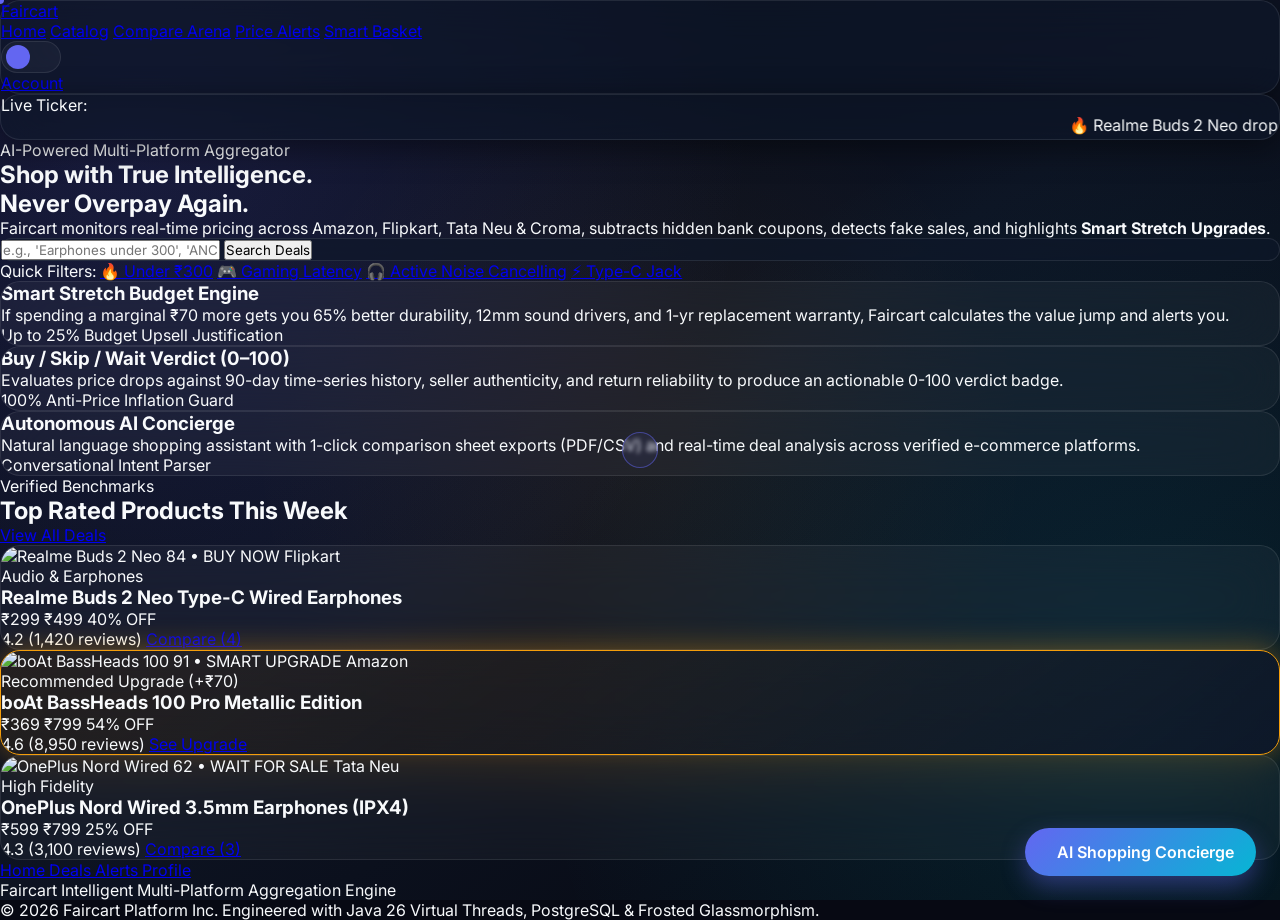
==== frontend/index.html @ f6a404ab "feat: complete Faircart enterprise AI aggregator, frosted glassmorphism UI/UX, and CI/CD" ====
<!DOCTYPE html>
<html lang="en" data-theme="dark">
<head>
    <meta charset="UTF-8">
    <meta name="viewport" content="width=device-width, initial-scale=1.0">
    <title>Faircart — AI E-Commerce Aggregator & Smart Stretch Decision Engine</title>
    <link rel="preconnect" href="https://fonts.googleapis.com">
    <link rel="preconnect" href="https://fonts.gstatic.com" crossorigin>
    <link rel="dns-prefetch" href="https://cdn.tailwindcss.com">
    <link rel="dns-prefetch" href="https://unpkg.com">
    <link href="https://fonts.googleapis.com/css2?family=Inter:wght@300;400;500;600;700;800&family=Outfit:wght@600;700;800&display=swap" rel="stylesheet">
    <script src="https://cdn.tailwindcss.com"></script>
    <script src="https://unpkg.com/lucide@latest"></script>
    <link rel="stylesheet" href="css/styles.css">
</head>
<body class="selection:bg-indigo-500 selection:text-white">

    <!-- Magnetic Custom Mouse Cursor -->
    <div class="custom-cursor"></div>
    <div class="cursor-follower"></div>

    <!-- Floating Top Glass Navbar -->
    <header class="fixed top-4 left-4 right-4 max-w-7xl mx-auto z-50">
        <nav class="glass-panel px-6 py-3.5 flex justify-between items-center">
            <a href="index.html" class="flex items-center gap-2.5 text-xl font-extrabold tracking-tight">
                <div class="w-9 h-9 rounded-xl bg-gradient-to-tr from-indigo-600 to-cyan-400 flex items-center justify-center shadow-lg shadow-indigo-500/30">
                    <i data-lucide="shopping-cart" class="w-5 h-5 text-white"></i>
                </div>
                <span class="font-['Outfit'] font-bold bg-gradient-to-r from-indigo-400 via-cyan-300 to-white bg-clip-text text-transparent">Faircart</span>
            </a>
            
            <div class="hidden md:flex items-center gap-6 text-sm font-medium">
                <a href="index.html" class="text-indigo-400 font-semibold flex items-center gap-1.5"><i data-lucide="home" class="w-4 h-4"></i> Home</a>
                <a href="pages/products.html" class="text-slate-300 hover:text-white transition-colors flex items-center gap-1.5"><i data-lucide="grid" class="w-4 h-4"></i> Catalog</a>
                <a href="pages/results.html" class="text-slate-300 hover:text-white transition-colors flex items-center gap-1.5"><i data-lucide="compass" class="w-4 h-4"></i> Compare Arena</a>
                <a href="pages/wishlist.html" class="text-slate-300 hover:text-white transition-colors flex items-center gap-1.5"><i data-lucide="bell" class="w-4 h-4"></i> Price Alerts</a>
                <a href="pages/cart.html" class="text-slate-300 hover:text-white transition-colors flex items-center gap-1.5"><i data-lucide="shopping-bag" class="w-4 h-4"></i> Smart Basket</a>
            </div>

            <div class="flex items-center gap-4">
                <!-- iOS Style Theme Toggle -->
                <div class="theme-switch theme-switch-btn" title="Toggle Light/Dark Mode">
                    <div class="theme-switch-thumb shadow-md">
                        <i data-lucide="moon" class="w-3.5 h-3.5"></i>
                    </div>
                </div>

                <a href="pages/auth.html" class="hidden sm:inline-flex items-center gap-2 px-4 py-2 rounded-xl bg-indigo-600 hover:bg-indigo-700 text-white font-medium text-xs shadow-lg shadow-indigo-600/30 transition-all">
                    <i data-lucide="user" class="w-3.5 h-3.5"></i>
                    <span>Account</span>
                </a>
            </div>
        </nav>
    </header>

    <!-- Live Market Ticker -->
    <div class="pt-28 pb-4">
        <div class="max-w-7xl mx-auto px-4">
            <div class="glass-panel py-2 px-4 flex items-center gap-3 text-xs overflow-hidden">
                <span class="flex items-center gap-1.5 text-amber-400 font-semibold shrink-0 uppercase tracking-wider">
                    <span class="w-2 h-2 rounded-full bg-amber-400 animate-ping"></span> Live Ticker:
                </span>
                <marquee class="text-slate-300 font-medium space-x-8" behavior="scroll" direction="left" scrollamount="4">
                    🔥 Realme Buds 2 Neo dropped 15% on Flipkart (Effective ₹299) &nbsp;&nbsp;•&nbsp;&nbsp; 💡 boAt BassHeads 100 Pro ₹369 Smart Stretch Pick (+65% value) &nbsp;&nbsp;•&nbsp;&nbsp; ⚡ OnePlus Nord Wired Earphones ₹499 on Tata Neu with HDFC Discount &nbsp;&nbsp;•&nbsp;&nbsp; 🛡️ Croma Instant Store Pickup available in Mumbai & Bengaluru
                </marquee>
            </div>
        </div>
    </div>

    <!-- Hero Section & Omnibar -->
    <main class="max-w-7xl mx-auto px-4 py-8">
        <section class="text-center py-12 md:py-16">
            <div class="inline-flex items-center gap-2 px-4 py-1.5 rounded-full bg-indigo-500/10 border border-indigo-500/20 text-indigo-400 text-xs font-semibold uppercase tracking-wider mb-6">
                <i data-lucide="sparkles" class="w-3.5 h-3.5"></i> AI-Powered Multi-Platform Aggregator
            </div>
            
            <h1 class="text-4xl sm:text-6xl font-extrabold font-['Outfit'] tracking-tight mb-6 leading-tight">
                Shop with <span class="bg-gradient-to-r from-indigo-400 via-cyan-300 to-indigo-200 bg-clip-text text-transparent">True Intelligence</span>.<br>
                Never Overpay Again.
            </h1>
            
            <p class="text-slate-400 text-base sm:text-lg max-w-2xl mx-auto mb-10">
                Faircart monitors real-time pricing across Amazon, Flipkart, Tata Neu & Croma, subtracts hidden bank coupons, detects fake sales, and highlights <strong>Smart Stretch Upgrades</strong>.
            </p>

            <!-- Omnibar Search Terminal -->
            <div class="max-w-2xl mx-auto mb-6">
                <div class="omnibar-container flex items-center p-2 sm:p-2.5 shadow-2xl">
                    <div class="pl-3 text-slate-400">
                        <i data-lucide="search" class="w-5 h-5 text-indigo-400"></i>
                    </div>
                    <input type="text" id="heroSearchInput" 
                           placeholder="e.g., 'Earphones under 300', 'ANC Headphones under 1500'..." 
                           class="w-full bg-transparent px-4 py-2 text-sm sm:text-base outline-none text-slate-100 placeholder-slate-500 font-medium">
                    <button onclick="window.location.href='pages/results.html?q=' + encodeURIComponent(document.getElementById('heroSearchInput').value || 'Earphones under 300')" 
                            class="px-6 py-2.5 rounded-full bg-gradient-to-r from-indigo-600 to-cyan-500 hover:opacity-90 text-white font-semibold text-xs sm:text-sm shadow-md transition-transform active:scale-95 shrink-0 flex items-center gap-2">
                        <span>Search Deals</span>
                        <i data-lucide="arrow-right" class="w-4 h-4"></i>
                    </button>
                </div>
            </div>

            <!-- Quick Suggestion Tags -->
            <div class="flex flex-wrap justify-center gap-2 max-w-3xl mx-auto text-xs font-medium">
                <span class="text-slate-500 py-1">Quick Filters:</span>
                <a href="pages/results.html?q=Earphones+under+300" class="px-3 py-1 rounded-full bg-white/5 hover:bg-white/10 border border-white/10 text-slate-300 transition-colors">🔥 Under ₹300</a>
                <a href="pages/results.html?q=Gaming+Earphones" class="px-3 py-1 rounded-full bg-white/5 hover:bg-white/10 border border-white/10 text-slate-300 transition-colors">🎮 Gaming Latency</a>
                <a href="pages/results.html?q=ANC+TWS" class="px-3 py-1 rounded-full bg-white/5 hover:bg-white/10 border border-white/10 text-slate-300 transition-colors">🎧 Active Noise Cancelling</a>
                <a href="pages/results.html?q=Type-C+Audio" class="px-3 py-1 rounded-full bg-white/5 hover:bg-white/10 border border-white/10 text-slate-300 transition-colors">⚡ Type-C Jack</a>
            </div>
        </section>

        <!-- Feature Spotlight: The Smart Stretch & Truth Box -->
        <section class="py-12 grid grid-cols-1 md:grid-cols-3 gap-6">
            <div class="glass-card p-6 flex flex-col justify-between">
                <div>
                    <div class="w-12 h-12 rounded-2xl bg-amber-500/20 text-amber-400 flex items-center justify-center mb-4 border border-amber-500/30">
                        <i data-lucide="zap" class="w-6 h-6"></i>
                    </div>
                    <h3 class="text-lg font-bold mb-2">Smart Stretch Budget Engine</h3>
                    <p class="text-slate-400 text-sm leading-relaxed">
                        If spending a marginal ₹70 more gets you 65% better durability, 12mm sound drivers, and 1-yr replacement warranty, Faircart calculates the value jump and alerts you.
                    </p>
                </div>
                <div class="mt-4 pt-4 border-t border-white/10 text-xs text-amber-300 font-semibold flex items-center gap-1.5">
                    <i data-lucide="trending-up" class="w-4 h-4"></i> Up to 25% Budget Upsell Justification
                </div>
            </div>

            <div class="glass-card p-6 flex flex-col justify-between">
                <div>
                    <div class="w-12 h-12 rounded-2xl bg-emerald-500/20 text-emerald-400 flex items-center justify-center mb-4 border border-emerald-500/30">
                        <i data-lucide="shield-check" class="w-6 h-6"></i>
                    </div>
                    <h3 class="text-lg font-bold mb-2">Buy / Skip / Wait Verdict (0–100)</h3>
                    <p class="text-slate-400 text-sm leading-relaxed">
                        Evaluates price drops against 90-day time-series history, seller authenticity, and return reliability to produce an actionable 0-100 verdict badge.
                    </p>
                </div>
                <div class="mt-4 pt-4 border-t border-white/10 text-xs text-emerald-300 font-semibold flex items-center gap-1.5">
                    <i data-lucide="check-circle" class="w-4 h-4"></i> 100% Anti-Price Inflation Guard
                </div>
            </div>

            <div class="glass-card p-6 flex flex-col justify-between">
                <div>
                    <div class="w-12 h-12 rounded-2xl bg-cyan-500/20 text-cyan-400 flex items-center justify-center mb-4 border border-cyan-500/30">
                        <i data-lucide="message-square" class="w-6 h-6"></i>
                    </div>
                    <h3 class="text-lg font-bold mb-2">Autonomous AI Concierge</h3>
                    <p class="text-slate-400 text-sm leading-relaxed">
                        Natural language shopping assistant with 1-click comparison sheet exports (PDF/CSV) and real-time deal analysis across verified e-commerce platforms.
                    </p>
                </div>
                <div class="mt-4 pt-4 border-t border-white/10 text-xs text-cyan-300 font-semibold flex items-center gap-1.5">
                    <i data-lucide="bot" class="w-4 h-4"></i> Conversational Intent Parser
                </div>
            </div>
        </section>

        <!-- Trending Deals & Verified Smart Upgrades -->
        <section class="py-8">
            <div class="flex justify-between items-end mb-8">
                <div>
                    <span class="text-xs font-bold uppercase tracking-widest text-indigo-400">Verified Benchmarks</span>
                    <h2 class="text-2xl sm:text-3xl font-extrabold font-['Outfit']">Top Rated Products This Week</h2>
                </div>
                <a href="pages/results.html" class="text-sm font-semibold text-indigo-400 hover:text-indigo-300 flex items-center gap-1">
                    View All Deals <i data-lucide="chevron-right" class="w-4 h-4"></i>
                </a>
            </div>

            <div class="grid grid-cols-1 sm:grid-cols-2 lg:grid-cols-3 gap-6">
                <!-- Product Card 1 (Base Match) -->
                <div class="glass-card overflow-hidden p-5 flex flex-col justify-between">
                    <div>
                        <div class="relative rounded-xl overflow-hidden mb-4 bg-slate-800/60 aspect-video flex items-center justify-center">
                            <img src="https://images.unsplash.com/photo-1590658268037-6bf12165a8df?w=600&auto=format&fit=crop&q=60" alt="Realme Buds 2 Neo" class="w-full h-full object-cover">
                            <span class="absolute top-3 left-3 px-2.5 py-1 rounded-lg bg-emerald-500/90 text-white font-bold text-xs backdrop-blur-md shadow-md">
                                84 • BUY NOW
                            </span>
                            <span class="absolute top-3 right-3 px-2.5 py-1 rounded-lg bg-black/60 text-white text-[11px] font-medium backdrop-blur-md">
                                Flipkart
                            </span>
                        </div>
                        <span class="text-[11px] font-semibold text-indigo-400 uppercase tracking-wider">Audio & Earphones</span>
                        <h3 class="text-base font-bold text-white mt-1 mb-2">Realme Buds 2 Neo Type-C Wired Earphones</h3>
                        <div class="flex items-baseline gap-2 mb-3">
                            <span class="text-2xl font-black text-white font-['Outfit']">₹299</span>
                            <span class="text-xs text-slate-500 line-through">₹499</span>
                            <span class="text-xs font-bold text-emerald-400">40% OFF</span>
                        </div>
                    </div>
                    <div class="pt-4 border-t border-white/10 flex justify-between items-center">
                        <span class="text-xs text-slate-400 flex items-center gap-1"><i data-lucide="star" class="w-3.5 h-3.5 text-amber-400 fill-amber-400"></i> 4.2 (1,420 reviews)</span>
                        <a href="pages/results.html?q=Realme+Buds+2" class="px-3 py-1.5 rounded-lg bg-white/10 hover:bg-white/20 text-xs font-semibold text-white transition-colors">Compare (4)</a>
                    </div>
                </div>

                <!-- Product Card 2 (Smart Stretch Upgrade) -->
                <div class="glass-card smart-stretch-card overflow-hidden p-5 flex flex-col justify-between">
                    <div>
                        <div class="relative rounded-xl overflow-hidden mb-4 bg-slate-800/60 aspect-video flex items-center justify-center">
                            <img src="https://images.unsplash.com/photo-1546435770-a3e426bf472b?w=600&auto=format&fit=crop&q=60" alt="boAt BassHeads 100" class="w-full h-full object-cover">
                            <span class="absolute top-3 left-3 px-2.5 py-1 rounded-lg bg-amber-500 text-slate-950 font-black text-xs backdrop-blur-md shadow-md flex items-center gap-1">
                                <i data-lucide="zap" class="w-3 h-3"></i> 91 • SMART UPGRADE
                            </span>
                            <span class="absolute top-3 right-3 px-2.5 py-1 rounded-lg bg-black/60 text-white text-[11px] font-medium backdrop-blur-md">
                                Amazon
                            </span>
                        </div>
                        <div class="inline-block px-2 py-0.5 rounded bg-amber-500/20 text-amber-300 text-[10px] font-bold uppercase mb-1">
                            Recommended Upgrade (+₹70)
                        </div>
                        <h3 class="text-base font-bold text-white mt-1 mb-2">boAt BassHeads 100 Pro Metallic Edition</h3>
                        <div class="flex items-baseline gap-2 mb-3">
                            <span class="text-2xl font-black text-amber-400 font-['Outfit']">₹369</span>
                            <span class="text-xs text-slate-500 line-through">₹799</span>
                            <span class="text-xs font-bold text-emerald-400">54% OFF</span>
                        </div>
                    </div>
                    <div class="pt-4 border-t border-white/10 flex justify-between items-center">
                        <span class="text-xs text-slate-400 flex items-center gap-1"><i data-lucide="star" class="w-3.5 h-3.5 text-amber-400 fill-amber-400"></i> 4.6 (8,950 reviews)</span>
                        <a href="pages/results.html?q=boAt+BassHeads" class="px-3 py-1.5 rounded-lg bg-amber-500 hover:bg-amber-600 text-xs font-bold text-slate-950 transition-colors">See Upgrade</a>
                    </div>
                </div>

                <!-- Product Card 3 (High-Tier Wait) -->
                <div class="glass-card overflow-hidden p-5 flex flex-col justify-between">
                    <div>
                        <div class="relative rounded-xl overflow-hidden mb-4 bg-slate-800/60 aspect-video flex items-center justify-center">
                            <img src="https://images.unsplash.com/photo-1505740420928-5e560c06d30e?w=600&auto=format&fit=crop&q=60" alt="OnePlus Nord Wired" class="w-full h-full object-cover">
                            <span class="absolute top-3 left-3 px-2.5 py-1 rounded-lg bg-amber-600/90 text-white font-bold text-xs backdrop-blur-md shadow-md">
                                62 • WAIT FOR SALE
                            </span>
                            <span class="absolute top-3 right-3 px-2.5 py-1 rounded-lg bg-black/60 text-white text-[11px] font-medium backdrop-blur-md">
                                Tata Neu
                            </span>
                        </div>
                        <span class="text-[11px] font-semibold text-indigo-400 uppercase tracking-wider">High Fidelity</span>
                        <h3 class="text-base font-bold text-white mt-1 mb-2">OnePlus Nord Wired 3.5mm Earphones (IPX4)</h3>
                        <div class="flex items-baseline gap-2 mb-3">
                            <span class="text-2xl font-black text-white font-['Outfit']">₹599</span>
                            <span class="text-xs text-slate-500 line-through">₹799</span>
                            <span class="text-xs font-bold text-slate-400">25% OFF</span>
                        </div>
                    </div>
                    <div class="pt-4 border-t border-white/10 flex justify-between items-center">
                        <span class="text-xs text-slate-400 flex items-center gap-1"><i data-lucide="star" class="w-3.5 h-3.5 text-amber-400 fill-amber-400"></i> 4.3 (3,100 reviews)</span>
                        <a href="pages/results.html?q=OnePlus+Nord" class="px-3 py-1.5 rounded-lg bg-white/10 hover:bg-white/20 text-xs font-semibold text-white transition-colors">Compare (3)</a>
                    </div>
                </div>
            </div>
        </section>
    </main>

    <!-- Floating AI Shopping Assistant Concierge -->
    <div class="chat-fab" id="chatFab">
        <i data-lucide="bot" class="w-5 h-5"></i>
        <span>AI Shopping Concierge</span>
    </div>

    <!-- Expandable AI Chat Drawer -->
    <aside class="chat-drawer glass-panel p-5" id="chatDrawer">
        <div class="flex justify-between items-center pb-3 border-b border-white/10">
            <div class="flex items-center gap-2">
                <div class="w-8 h-8 rounded-lg bg-indigo-600 flex items-center justify-center text-white">
                    <i data-lucide="sparkles" class="w-4 h-4"></i>
                </div>
                <div>
                    <h4 class="text-sm font-bold text-white">Faircart Concierge</h4>
                    <p class="text-[10px] text-emerald-400 flex items-center gap-1"><span class="w-1.5 h-1.5 rounded-full bg-emerald-400"></span> Live Platform Engine</p>
                </div>
            </div>
            <button id="closeChatBtn" class="text-slate-400 hover:text-white p-1">
                <i data-lucide="x" class="w-5 h-5"></i>
            </button>
        </div>

        <!-- Chat Message Area -->
        <div class="flex-1 overflow-y-auto py-4 space-y-3" id="chatMessages">
            <div class="flex justify-start mb-2">
                <div class="max-w-[85%] p-3.5 rounded-2xl bg-slate-800/80 text-slate-100 border border-white/10 text-xs shadow-lg">
                    👋 Hi there! I'm your autonomous shopping concierge. Tell me what product and budget you have in mind (e.g., <em>"Earphones under 300"</em>), and I'll find verified deals and Smart Stretch upgrades.
                </div>
            </div>
        </div>

        <!-- Chat Input Bar -->
        <div class="pt-3 border-t border-white/10 flex gap-2">
            <input type="text" id="chatInput" placeholder="Ask e.g. 'Best gaming earphones under ₹400'..." class="flex-1 bg-white/5 border border-white/10 rounded-xl px-3.5 py-2 text-xs text-white placeholder-slate-500 outline-none focus:border-indigo-500">
            <button id="sendChatBtn" class="p-2.5 rounded-xl bg-indigo-600 hover:bg-indigo-700 text-white transition-colors">
                <i data-lucide="send" class="w-4 h-4"></i>
            </button>
        </div>
    </aside>

    <!-- Mobile Bottom Navigation (< 640px) -->
    <nav class="mobile-bottom-nav sm:hidden">
        <a href="index.html" class="mobile-nav-item flex flex-col items-center gap-1 text-[11px] font-medium text-indigo-400">
            <i data-lucide="home" class="w-5 h-5"></i>
            <span>Home</span>
        </a>
        <a href="pages/results.html" class="mobile-nav-item flex flex-col items-center gap-1 text-[11px] font-medium text-slate-400">
            <i data-lucide="compass" class="w-5 h-5"></i>
            <span>Deals</span>
        </a>
        <a href="pages/wishlist.html" class="mobile-nav-item flex flex-col items-center gap-1 text-[11px] font-medium text-slate-400">
            <i data-lucide="bell" class="w-5 h-5"></i>
            <span>Alerts</span>
        </a>
        <a href="pages/auth.html" class="mobile-nav-item flex flex-col items-center gap-1 text-[11px] font-medium text-slate-400">
            <i data-lucide="user" class="w-5 h-5"></i>
            <span>Profile</span>
        </a>
    </nav>

    <!-- Footer -->
    <footer class="max-w-7xl mx-auto px-4 pt-16 pb-28 sm:pb-12 text-center text-xs text-slate-500 border-t border-white/5 mt-16">
        <div class="flex justify-center items-center gap-2 mb-3">
            <i data-lucide="shield-check" class="w-4 h-4 text-indigo-400"></i>
            <span class="font-semibold text-slate-400">Faircart Intelligent Multi-Platform Aggregation Engine</span>
        </div>
        <p>&copy; 2026 Faircart Platform Inc. Engineered with Java 26 Virtual Threads, PostgreSQL & Frosted Glassmorphism.</p>
    </footer>

    <script src="js/config.js"></script>
    <script src="js/api.js"></script>
    <script src="js/app.js"></script>
    <script>
        lucide.createIcons();
    </script>
</body>
</html>
---- frontend/css/styles.css ----
/* ==========================================================================
   FAIRCART ENTERPRISE DESIGN SYSTEM - LUXURY iOS FROSTED GLASSMORPHISM
   Micro-interactions, 3D Physics, Motion Tickers, Custom Cursor & Ambient Glow
   ========================================================================== */

:root {
    /* Dark Theme (Default) */
    --fc-bg-main: #070913;
    --fc-bg-gradient: radial-gradient(circle at 10% 15%, rgba(99, 102, 241, 0.18) 0%, transparent 45%),
                      radial-gradient(circle at 90% 80%, rgba(6, 182, 212, 0.14) 0%, transparent 45%),
                      radial-gradient(circle at 50% 50%, rgba(245, 158, 11, 0.06) 0%, transparent 50%),
                      linear-gradient(145deg, #070913 0%, #0D1322 50%, #05070E 100%);
    --fc-glass-surface: rgba(15, 23, 42, 0.65);
    --fc-glass-card: rgba(255, 255, 255, 0.04);
    --fc-glass-card-hover: rgba(255, 255, 255, 0.08);
    --fc-glass-border: rgba(255, 255, 255, 0.09);
    --fc-glass-border-hover: rgba(99, 102, 241, 0.5);
    --fc-text-primary: #F8FAFC;
    --fc-text-secondary: #94A3B8;
    --fc-text-muted: #64748B;
    
    /* Brand Accents */
    --fc-primary: #6366F1;
    --fc-primary-hover: #4F46E5;
    --fc-cyan: #06B6D4;
    --fc-emerald: #10B981;
    --fc-amber: #F59E0B;
    --fc-rose: #EF4444;
    --fc-violet: #8B5CF6;
    
    /* Shadows & Blur */
    --fc-blur: blur(24px);
    --fc-shadow-glass: 0 8px 32px 0 rgba(0, 0, 0, 0.45);
    --fc-shadow-glow: 0 0 30px rgba(99, 102, 241, 0.3);
    --fc-shadow-amber-glow: 0 0 30px rgba(245, 158, 11, 0.4);
}

[data-theme="light"] {
    --fc-bg-main: #F8FAFC;
    --fc-bg-gradient: radial-gradient(circle at 10% 20%, rgba(99, 102, 241, 0.12) 0%, transparent 40%),
                      radial-gradient(circle at 90% 80%, rgba(6, 182, 212, 0.10) 0%, transparent 40%),
                      linear-gradient(135deg, #F8FAFC 0%, #E2E8F0 50%, #EFF6FF 100%);
    --fc-glass-surface: rgba(255, 255, 255, 0.75);
    --fc-glass-card: rgba(255, 255, 255, 0.65);
    --fc-glass-card-hover: rgba(255, 255, 255, 0.9);
    --fc-glass-border: rgba(255, 255, 255, 0.8);
    --fc-glass-border-hover: rgba(99, 102, 241, 0.4);
    --fc-text-primary: #0F172A;
    --fc-text-secondary: #475569;
    --fc-text-muted: #94A3B8;
    --fc-shadow-glass: 0 8px 32px 0 rgba(31, 38, 135, 0.08);
}

/* Reset & Base Typography */
* {
    margin: 0;
    padding: 0;
    box-sizing: border-box;
    font-family: 'Inter', system-ui, -apple-system, sans-serif;
    -webkit-font-smoothing: antialiased;
}

body {
    background: var(--fc-bg-main);
    background-image: var(--fc-bg-gradient);
    background-attachment: fixed;
    color: var(--fc-text-primary);
    min-height: 100vh;
    overflow-x: hidden;
    transition: background-color 0.4s ease, color 0.4s ease;
}

/* ==========================================
   Custom Magnetic Mouse Cursor & Aura Follower
   ========================================== */
.custom-cursor {
    position: fixed;
    top: 0;
    left: 0;
    width: 8px;
    height: 8px;
    background: var(--fc-primary);
    border-radius: 50%;
    pointer-events: none;
    z-index: 99999;
    transform: translate(-50%, -50%);
    transition: width 0.2s ease, height 0.2s ease, background 0.2s ease;
}

.cursor-follower {
    position: fixed;
    top: 0;
    left: 0;
    width: 36px;
    height: 36px;
    border: 1.5px solid rgba(99, 102, 241, 0.5);
    background: rgba(99, 102, 241, 0.08);
    border-radius: 50%;
    pointer-events: none;
    z-index: 99998;
    transform: translate(-50%, -50%);
    transition: transform 0.08s ease-out, width 0.3s cubic-bezier(0.34, 1.56, 0.64, 1), height 0.3s cubic-bezier(0.34, 1.56, 0.64, 1), border-color 0.2s ease;
    backdrop-filter: blur(2px);
}

body.cursor-active .cursor-follower {
    width: 54px;
    height: 54px;
    border-color: var(--fc-cyan);
    background: rgba(6, 182, 212, 0.15);
}

body.cursor-active .custom-cursor {
    width: 12px;
    height: 12px;
    background: var(--fc-cyan);
}

/* Soundless Click Ripple Effect */
.click-ripple {
    position: absolute;
    border-radius: 50%;
    background: rgba(99, 102, 241, 0.35);
    transform: scale(0);
    animation: rippleAnimation 0.6s linear;
    pointer-events: none;
}

@keyframes rippleAnimation {
    to {
        transform: scale(4);
        opacity: 0;
    }
}

/* ==========================================
   Glassmorphism Surfaces & 3D Interactive Card
   ========================================== */
.glass-panel {
    background: var(--fc-glass-surface);
    backdrop-filter: var(--fc-blur);
    -webkit-backdrop-filter: var(--fc-blur);
    border: 1px solid var(--fc-glass-border);
    border-radius: 20px;
    box-shadow: var(--fc-shadow-glass);
}

.glass-card {
    background: var(--fc-glass-card);
    backdrop-filter: var(--fc-blur);
    -webkit-backdrop-filter: var(--fc-blur);
    border: 1px solid var(--fc-glass-border);
    border-radius: 20px;
    position: relative;
    overflow: hidden;
    transition: transform 0.25s cubic-bezier(0.2, 0.8, 0.2, 1), 
                box-shadow 0.3s ease, 
                border-color 0.3s ease;
    transform-style: preserve-3d;
    perspective: 1000px;
}

.glass-card::before {
    content: '';
    position: absolute;
    top: 0;
    left: 0;
    right: 0;
    bottom: 0;
    background: radial-gradient(circle at var(--mouse-x, 50%) var(--mouse-y, 50%), rgba(255, 255, 255, 0.12) 0%, transparent 60%);
    opacity: 0;
    pointer-events: none;
    transition: opacity 0.3s ease;
    border-radius: inherit;
}

.glass-card:hover::before {
    opacity: 1;
}

.glass-card:hover {
    background: var(--fc-glass-card-hover);
    border-color: var(--fc-glass-border-hover);
    box-shadow: var(--fc-shadow-glass), var(--fc-shadow-glow);
}

/* ==========================================
   Smart Stretch Pulsing Glow Banner
   ========================================== */
.smart-stretch-card {
    position: relative;
    border: 1.5px solid var(--fc-amber) !important;
    background: linear-gradient(145deg, rgba(245, 158, 11, 0.1) 0%, rgba(15, 23, 42, 0.8) 100%);
    box-shadow: var(--fc-shadow-amber-glow) !important;
    animation: pulseGlow 3s infinite ease-in-out;
}

@keyframes pulseGlow {
    0%, 100% {
        box-shadow: 0 0 15px rgba(245, 158, 11, 0.25);
    }
    50% {
        box-shadow: 0 0 35px rgba(245, 158, 11, 0.55);
    }
}

/* ==========================================
   Live Marquee Deal Ticker (Pause on Hover)
   ========================================== */
.ticker-wrap {
    width: 100%;
    overflow: hidden;
    white-space: nowrap;
    box-sizing: border-box;
}

.ticker-move {
    display: inline-block;
    white-space: nowrap;
    padding-left: 100%;
    animation: tickerMove 30s linear infinite;
}

.ticker-wrap:hover .ticker-move {
    animation-play-state: paused;
}

@keyframes tickerMove {
    0% { transform: translate3d(0, 0, 0); }
    100% { transform: translate3d(-100%, 0, 0); }
}

/* ==========================================
   Omnibar Search Terminal
   ========================================== */
.omnibar-container {
    position: relative;
    background: var(--fc-glass-surface);
    backdrop-filter: var(--fc-blur);
    border: 1.5px solid var(--fc-glass-border);
    border-radius: 9999px;
    transition: all 0.3s cubic-bezier(0.34, 1.56, 0.64, 1);
}

.omnibar-container:focus-within {
    border-color: var(--fc-primary);
    box-shadow: var(--fc-shadow-glow);
    transform: scale(1.015);
}

/* ==========================================
   iOS Tactile Theme Switcher
   ========================================== */
.theme-switch {
    width: 60px;
    height: 32px;
    border-radius: 9999px;
    background: var(--fc-glass-card);
    border: 1px solid var(--fc-glass-border);
    position: relative;
    cursor: pointer;
    display: flex;
    align-items: center;
    padding: 0 4px;
    transition: background 0.3s ease;
}

.theme-switch-thumb {
    width: 24px;
    height: 24px;
    border-radius: 50%;
    background: var(--fc-primary);
    transform: translateX(0);
    transition: transform 0.3s cubic-bezier(0.34, 1.56, 0.64, 1), background 0.3s ease;
    display: flex;
    align-items: center;
    justify-content: center;
    color: white;
}

[data-theme="light"] .theme-switch-thumb {
    transform: translateX(28px);
    background: #F59E0B;
}

/* ==========================================
   AI Floating Chat Concierge Drawer
   ========================================== */
.chat-drawer {
    position: fixed;
    bottom: 24px;
    right: 24px;
    width: 420px;
    height: 600px;
    max-height: calc(100vh - 48px);
    z-index: 1050;
    display: flex;
    flex-direction: column;
    transform: translateY(120%) scale(0.9);
    opacity: 0;
    pointer-events: none;
    transition: transform 0.4s cubic-bezier(0.16, 1, 0.3, 1), opacity 0.3s ease;
}

.chat-drawer.open {
    transform: translateY(0) scale(1);
    opacity: 1;
    pointer-events: auto;
}

.chat-fab {
    position: fixed;
    bottom: 24px;
    right: 24px;
    z-index: 1040;
    background: linear-gradient(135deg, var(--fc-primary), var(--fc-cyan));
    color: white;
    padding: 14px 22px;
    border-radius: 9999px;
    box-shadow: 0 10px 25px rgba(99, 102, 241, 0.4);
    cursor: pointer;
    display: flex;
    align-items: center;
    gap: 10px;
    font-weight: 600;
    transition: all 0.3s cubic-bezier(0.34, 1.56, 0.64, 1);
}

.chat-fab:hover {
    transform: translateY(-3px) scale(1.04);
    box-shadow: 0 15px 35px rgba(99, 102, 241, 0.55);
}

/* Skeleton Loading Shimmer */
.skeleton-shimmer {
    background: linear-gradient(90deg, 
        rgba(255, 255, 255, 0.03) 25%, 
        rgba(255, 255, 255, 0.09) 50%, 
        rgba(255, 255, 255, 0.03) 75%);
    background-size: 200% 100%;
    animation: shimmer 1.8s infinite;
}

@keyframes shimmer {
    0% { background-position: -200% 0; }
    100% { background-position: 200% 0; }
}

/* Toast Notifications Container */
#faircartToastContainer {
    position: fixed;
    top: 20px;
    right: 20px;
    z-index: 10000;
    display: flex;
    flex-direction: column;
    gap: 10px;
    pointer-events: none;
}

.toast-item {
    pointer-events: auto;
    animation: toastSlideIn 0.35s cubic-bezier(0.16, 1, 0.3, 1);
}

@keyframes toastSlideIn {
    from { transform: translateX(100%) scale(0.9); opacity: 0; }
    to { transform: translateX(0) scale(1); opacity: 1; }
}

/* Custom Smooth Scrollbar */
::-webkit-scrollbar {
    width: 6px;
    height: 6px;
}

::-webkit-scrollbar-track {
    background: transparent;
}

::-webkit-scrollbar-thumb {
    background: rgba(255, 255, 255, 0.15);
    border-radius: 9999px;
}

::-webkit-scrollbar-thumb:hover {
    background: rgba(255, 255, 255, 0.35);
}

/* Responsive Bottom Navigation Bar (< 640px) */
@media (max-width: 640px) {
    .chat-drawer {
        width: 100vw;
        height: 85vh;
        bottom: 0;
        right: 0;
        border-radius: 24px 24px 0 0;
    }
    
    .mobile-bottom-nav {
        position: fixed;
        bottom: 0;
        left: 0;
        right: 0;
        height: 68px;
        z-index: 1000;
        background: var(--fc-glass-surface);
        backdrop-filter: var(--fc-blur);
        border-top: 1px solid var(--fc-glass-border);
        display: flex;
        justify-content: space-around;
        align-items: center;
    }

    .custom-cursor, .cursor-follower {
        display: none !important; /* Hide custom cursor on mobile touch devices */
    }
}
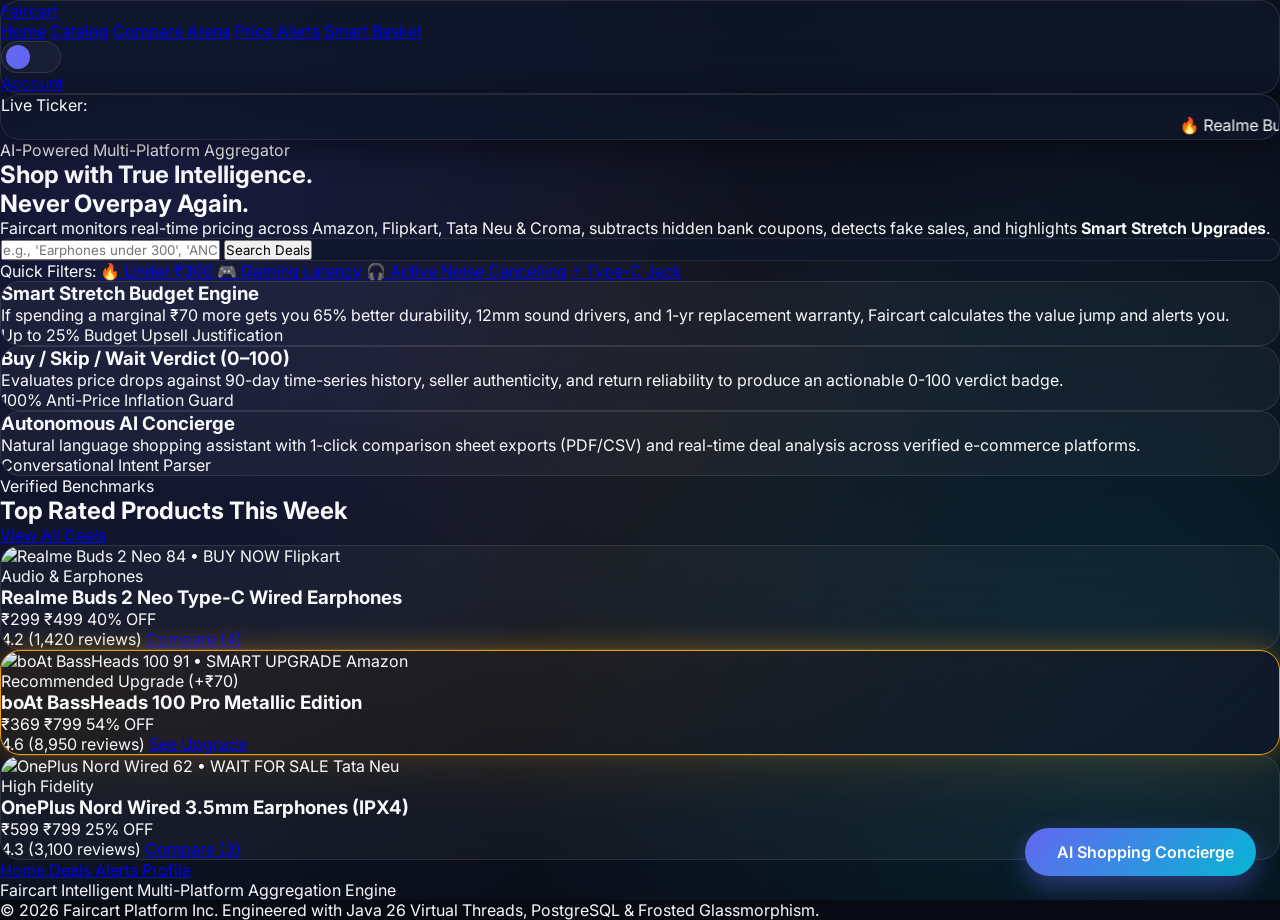
==== commit 23c717c5: "fix(ui): remove custom cursor tracking and add high-contrast light mode typography and themes" ====
--- a/frontend/index.html
+++ b/frontend/index.html
@@ -14,10 +14,6 @@
     <link rel="stylesheet" href="css/styles.css">
 </head>
 <body class="selection:bg-indigo-500 selection:text-white">
-
-    <!-- Magnetic Custom Mouse Cursor -->
-    <div class="custom-cursor"></div>
-    <div class="cursor-follower"></div>
 
     <!-- Floating Top Glass Navbar -->
     <header class="fixed top-4 left-4 right-4 max-w-7xl mx-auto z-50">
--- a/frontend/css/styles.css
+++ b/frontend/css/styles.css
@@ -1,23 +1,23 @@
 /* ==========================================================================
-   FAIRCART ENTERPRISE DESIGN SYSTEM - LUXURY iOS FROSTED GLASSMORPHISM
-   Micro-interactions, 3D Physics, Motion Tickers, Custom Cursor & Ambient Glow
+   FAIRCART ENTERPRISE DESIGN SYSTEM
+   High-Contrast Dark & Light Modes, Luxury Glassmorphism, 3D Physics & Fast UI
    ========================================================================== */
 
 :root {
     /* Dark Theme (Default) */
     --fc-bg-main: #070913;
-    --fc-bg-gradient: radial-gradient(circle at 10% 15%, rgba(99, 102, 241, 0.18) 0%, transparent 45%),
-                      radial-gradient(circle at 90% 80%, rgba(6, 182, 212, 0.14) 0%, transparent 45%),
-                      radial-gradient(circle at 50% 50%, rgba(245, 158, 11, 0.06) 0%, transparent 50%),
+    --fc-bg-gradient: radial-gradient(circle at 12% 18%, rgba(99, 102, 241, 0.18) 0%, transparent 45%),
+                      radial-gradient(circle at 88% 82%, rgba(6, 182, 212, 0.14) 0%, transparent 45%),
+                      radial-gradient(circle at 50% 50%, rgba(245, 158, 11, 0.05) 0%, transparent 50%),
                       linear-gradient(145deg, #070913 0%, #0D1322 50%, #05070E 100%);
-    --fc-glass-surface: rgba(15, 23, 42, 0.65);
+    --fc-glass-surface: rgba(15, 23, 42, 0.75);
     --fc-glass-card: rgba(255, 255, 255, 0.04);
     --fc-glass-card-hover: rgba(255, 255, 255, 0.08);
-    --fc-glass-border: rgba(255, 255, 255, 0.09);
+    --fc-glass-border: rgba(255, 255, 255, 0.10);
     --fc-glass-border-hover: rgba(99, 102, 241, 0.5);
     --fc-text-primary: #F8FAFC;
-    --fc-text-secondary: #94A3B8;
-    --fc-text-muted: #64748B;
+    --fc-text-secondary: #CBD5E1;
+    --fc-text-muted: #94A3B8;
     
     /* Brand Accents */
     --fc-primary: #6366F1;
@@ -35,20 +35,22 @@
     --fc-shadow-amber-glow: 0 0 30px rgba(245, 158, 11, 0.4);
 }
 
+/* High-Contrast Light Theme */
 [data-theme="light"] {
-    --fc-bg-main: #F8FAFC;
-    --fc-bg-gradient: radial-gradient(circle at 10% 20%, rgba(99, 102, 241, 0.12) 0%, transparent 40%),
-                      radial-gradient(circle at 90% 80%, rgba(6, 182, 212, 0.10) 0%, transparent 40%),
-                      linear-gradient(135deg, #F8FAFC 0%, #E2E8F0 50%, #EFF6FF 100%);
-    --fc-glass-surface: rgba(255, 255, 255, 0.75);
-    --fc-glass-card: rgba(255, 255, 255, 0.65);
-    --fc-glass-card-hover: rgba(255, 255, 255, 0.9);
-    --fc-glass-border: rgba(255, 255, 255, 0.8);
-    --fc-glass-border-hover: rgba(99, 102, 241, 0.4);
+    --fc-bg-main: #F1F5F9;
+    --fc-bg-gradient: radial-gradient(circle at 10% 15%, rgba(99, 102, 241, 0.10) 0%, transparent 45%),
+                      radial-gradient(circle at 90% 85%, rgba(6, 182, 212, 0.08) 0%, transparent 45%),
+                      linear-gradient(135deg, #F8FAFC 0%, #E2E8F0 50%, #EDF2F7 100%);
+    --fc-glass-surface: rgba(255, 255, 255, 0.90);
+    --fc-glass-card: rgba(255, 255, 255, 0.92);
+    --fc-glass-card-hover: #FFFFFF;
+    --fc-glass-border: rgba(0, 0, 0, 0.08);
+    --fc-glass-border-hover: rgba(99, 102, 241, 0.5);
     --fc-text-primary: #0F172A;
-    --fc-text-secondary: #475569;
-    --fc-text-muted: #94A3B8;
-    --fc-shadow-glass: 0 8px 32px 0 rgba(31, 38, 135, 0.08);
+    --fc-text-secondary: #334155;
+    --fc-text-muted: #475569;
+    --fc-shadow-glass: 0 10px 30px 0 rgba(0, 0, 0, 0.06);
+    --fc-shadow-glow: 0 0 25px rgba(99, 102, 241, 0.2);
 }
 
 /* Reset & Base Typography */
@@ -56,7 +58,7 @@
     margin: 0;
     padding: 0;
     box-sizing: border-box;
-    font-family: 'Inter', system-ui, -apple-system, sans-serif;
+    font-family: 'Inter', system-ui, -apple-system, BlinkMacSystemFont, sans-serif;
     -webkit-font-smoothing: antialiased;
 }
 
@@ -67,60 +69,23 @@
     color: var(--fc-text-primary);
     min-height: 100vh;
     overflow-x: hidden;
-    transition: background-color 0.4s ease, color 0.4s ease;
-}
-
-/* ==========================================
-   Custom Magnetic Mouse Cursor & Aura Follower
-   ========================================== */
-.custom-cursor {
-    position: fixed;
-    top: 0;
-    left: 0;
-    width: 8px;
-    height: 8px;
-    background: var(--fc-primary);
-    border-radius: 50%;
-    pointer-events: none;
-    z-index: 99999;
-    transform: translate(-50%, -50%);
-    transition: width 0.2s ease, height 0.2s ease, background 0.2s ease;
-}
-
-.cursor-follower {
-    position: fixed;
-    top: 0;
-    left: 0;
-    width: 36px;
-    height: 36px;
-    border: 1.5px solid rgba(99, 102, 241, 0.5);
-    background: rgba(99, 102, 241, 0.08);
-    border-radius: 50%;
-    pointer-events: none;
-    z-index: 99998;
-    transform: translate(-50%, -50%);
-    transition: transform 0.08s ease-out, width 0.3s cubic-bezier(0.34, 1.56, 0.64, 1), height 0.3s cubic-bezier(0.34, 1.56, 0.64, 1), border-color 0.2s ease;
-    backdrop-filter: blur(2px);
-}
-
-body.cursor-active .cursor-follower {
-    width: 54px;
-    height: 54px;
-    border-color: var(--fc-cyan);
-    background: rgba(6, 182, 212, 0.15);
-}
-
-body.cursor-active .custom-cursor {
-    width: 12px;
-    height: 12px;
-    background: var(--fc-cyan);
+    cursor: auto !important;
+    transition: background-color 0.3s ease, color 0.3s ease;
+}
+
+/* Standard Interactive Elements Cursor */
+a, button, input, select, textarea, [role="button"], .glass-card, .theme-switch {
+    cursor: pointer;
+}
+input[type="text"], input[type="email"], input[type="password"], input[type="number"], textarea {
+    cursor: text;
 }
 
 /* Soundless Click Ripple Effect */
 .click-ripple {
     position: absolute;
     border-radius: 50%;
-    background: rgba(99, 102, 241, 0.35);
+    background: rgba(99, 102, 241, 0.3);
     transform: scale(0);
     animation: rippleAnimation 0.6s linear;
     pointer-events: none;
@@ -143,6 +108,7 @@
     border: 1px solid var(--fc-glass-border);
     border-radius: 20px;
     box-shadow: var(--fc-shadow-glass);
+    transition: background 0.3s ease, border-color 0.3s ease;
 }
 
 .glass-card {
@@ -155,7 +121,8 @@
     overflow: hidden;
     transition: transform 0.25s cubic-bezier(0.2, 0.8, 0.2, 1), 
                 box-shadow 0.3s ease, 
-                border-color 0.3s ease;
+                border-color 0.3s ease,
+                background 0.3s ease;
     transform-style: preserve-3d;
     perspective: 1000px;
 }
@@ -193,6 +160,11 @@
     background: linear-gradient(145deg, rgba(245, 158, 11, 0.1) 0%, rgba(15, 23, 42, 0.8) 100%);
     box-shadow: var(--fc-shadow-amber-glow) !important;
     animation: pulseGlow 3s infinite ease-in-out;
+}
+
+[data-theme="light"] .smart-stretch-card {
+    background: linear-gradient(145deg, rgba(245, 158, 11, 0.12) 0%, #FFFFFF 100%) !important;
+    border: 2px solid var(--fc-amber) !important;
 }
 
 @keyframes pulseGlow {
@@ -262,7 +234,7 @@
     display: flex;
     align-items: center;
     padding: 0 4px;
-    transition: background 0.3s ease;
+    transition: background 0.3s ease, border-color 0.3s ease;
 }
 
 .theme-switch-thumb {
@@ -341,6 +313,14 @@
     animation: shimmer 1.8s infinite;
 }
 
+[data-theme="light"] .skeleton-shimmer {
+    background: linear-gradient(90deg, 
+        rgba(0, 0, 0, 0.04) 25%, 
+        rgba(0, 0, 0, 0.08) 50%, 
+        rgba(0, 0, 0, 0.04) 75%);
+    background-size: 200% 100%;
+}
+
 @keyframes shimmer {
     0% { background-position: -200% 0; }
     100% { background-position: 200% 0; }
@@ -379,12 +359,160 @@
 }
 
 ::-webkit-scrollbar-thumb {
-    background: rgba(255, 255, 255, 0.15);
+    background: rgba(255, 255, 255, 0.2);
     border-radius: 9999px;
+}
+
+[data-theme="light"] ::-webkit-scrollbar-thumb {
+    background: rgba(0, 0, 0, 0.2);
 }
 
 ::-webkit-scrollbar-thumb:hover {
     background: rgba(255, 255, 255, 0.35);
+}
+
+[data-theme="light"] ::-webkit-scrollbar-thumb:hover {
+    background: rgba(0, 0, 0, 0.35);
+}
+
+/* ==========================================================================
+   HIGH-CONTRAST LIGHT MODE SEMANTIC CLASS OVERRIDES
+   Ensures 100% razor-sharp visibility of text, headings, badges & containers
+   ========================================================================== */
+
+[data-theme="light"] .text-white {
+    color: #0F172A !important;
+}
+
+[data-theme="light"] .text-slate-100 {
+    color: #0F172A !important;
+}
+
+[data-theme="light"] .text-slate-200 {
+    color: #1E293B !important;
+}
+
+[data-theme="light"] .text-slate-300 {
+    color: #334155 !important;
+}
+
+[data-theme="light"] .text-slate-400 {
+    color: #475569 !important;
+}
+
+[data-theme="light"] .text-slate-500 {
+    color: #64748B !important;
+}
+
+[data-theme="light"] .bg-white\/5 {
+    background-color: rgba(0, 0, 0, 0.04) !important;
+}
+
+[data-theme="light"] .bg-white\/10 {
+    background-color: rgba(0, 0, 0, 0.07) !important;
+}
+
+[data-theme="light"] .border-white\/10 {
+    border-color: rgba(0, 0, 0, 0.08) !important;
+}
+
+[data-theme="light"] .border-white\/20 {
+    border-color: rgba(0, 0, 0, 0.15) !important;
+}
+
+[data-theme="light"] .bg-slate-900\/60,
+[data-theme="light"] .bg-slate-950\/50,
+[data-theme="light"] .bg-indigo-950\/30 {
+    background-color: rgba(255, 255, 255, 0.90) !important;
+}
+
+[data-theme="light"] .bg-slate-800\/90,
+[data-theme="light"] .bg-slate-800\/80 {
+    background-color: #FFFFFF !important;
+    color: #0F172A !important;
+    box-shadow: 0 4px 15px rgba(0, 0, 0, 0.06) !important;
+}
+
+[data-theme="light"] input,
+[data-theme="light"] select,
+[data-theme="light"] textarea {
+    color: #0F172A !important;
+    background-color: #FFFFFF !important;
+    border-color: #CBD5E1 !important;
+}
+
+[data-theme="light"] input::placeholder {
+    color: #64748B !important;
+}
+
+[data-theme="light"] .chat-drawer {
+    background: rgba(255, 255, 255, 0.96) !important;
+    border-color: #CBD5E1 !important;
+    box-shadow: 0 20px 60px rgba(0, 0, 0, 0.15) !important;
+}
+
+[data-theme="light"] .mobile-bottom-nav {
+    background: rgba(255, 255, 255, 0.94) !important;
+    border-color: #CBD5E1 !important;
+}
+
+/* Light mode header and navbar */
+[data-theme="light"] header nav a {
+    color: #334155 !important;
+}
+[data-theme="light"] header nav a:hover,
+[data-theme="light"] header nav a.font-semibold,
+[data-theme="light"] header nav a.text-indigo-400 {
+    color: #4F46E5 !important;
+}
+
+/* Light mode chips and tags */
+[data-theme="light"] .chip-tag {
+    background-color: #E2E8F0 !important;
+    color: #1E293B !important;
+    border-color: #CBD5E1 !important;
+}
+[data-theme="light"] .chip-tag.active {
+    background-color: #4F46E5 !important;
+    color: #FFFFFF !important;
+    border-color: #4338CA !important;
+}
+
+/* Light mode badges */
+[data-theme="light"] .badge,
+[data-theme="light"] .rounded-full.bg-emerald-500\/10 {
+    background-color: #DCFCE7 !important;
+    color: #15803D !important;
+    border-color: #86EFAC !important;
+}
+[data-theme="light"] .rounded-full.bg-indigo-500\/10 {
+    background-color: #EEF2FF !important;
+    color: #4338CA !important;
+    border-color: #C7D2FE !important;
+}
+[data-theme="light"] .rounded-full.bg-amber-500\/10 {
+    background-color: #FEF3C7 !important;
+    color: #B45309 !important;
+    border-color: #FDE68A !important;
+}
+[data-theme="light"] .rounded-full.bg-rose-500\/10 {
+    background-color: #FEE2E2 !important;
+    color: #B91C1C !important;
+    border-color: #FECACA !important;
+}
+[data-theme="light"] .rounded-full.bg-cyan-500\/10 {
+    background-color: #E0F2FE !important;
+    color: #0369A1 !important;
+    border-color: #BAE6FD !important;
+}
+
+/* Primary buttons retain vibrant white text */
+[data-theme="light"] .bg-indigo-600,
+[data-theme="light"] .bg-indigo-600 .text-white,
+[data-theme="light"] .bg-gradient-to-r .text-white,
+[data-theme="light"] button.bg-indigo-600,
+[data-theme="light"] a.bg-indigo-600 {
+    color: #FFFFFF !important;
 }
 
 /* Responsive Bottom Navigation Bar (< 640px) */
@@ -411,9 +539,5 @@
         justify-content: space-around;
         align-items: center;
     }
-
-    .custom-cursor, .cursor-follower {
-        display: none !important; /* Hide custom cursor on mobile touch devices */
-    }
-}
-
+}
+
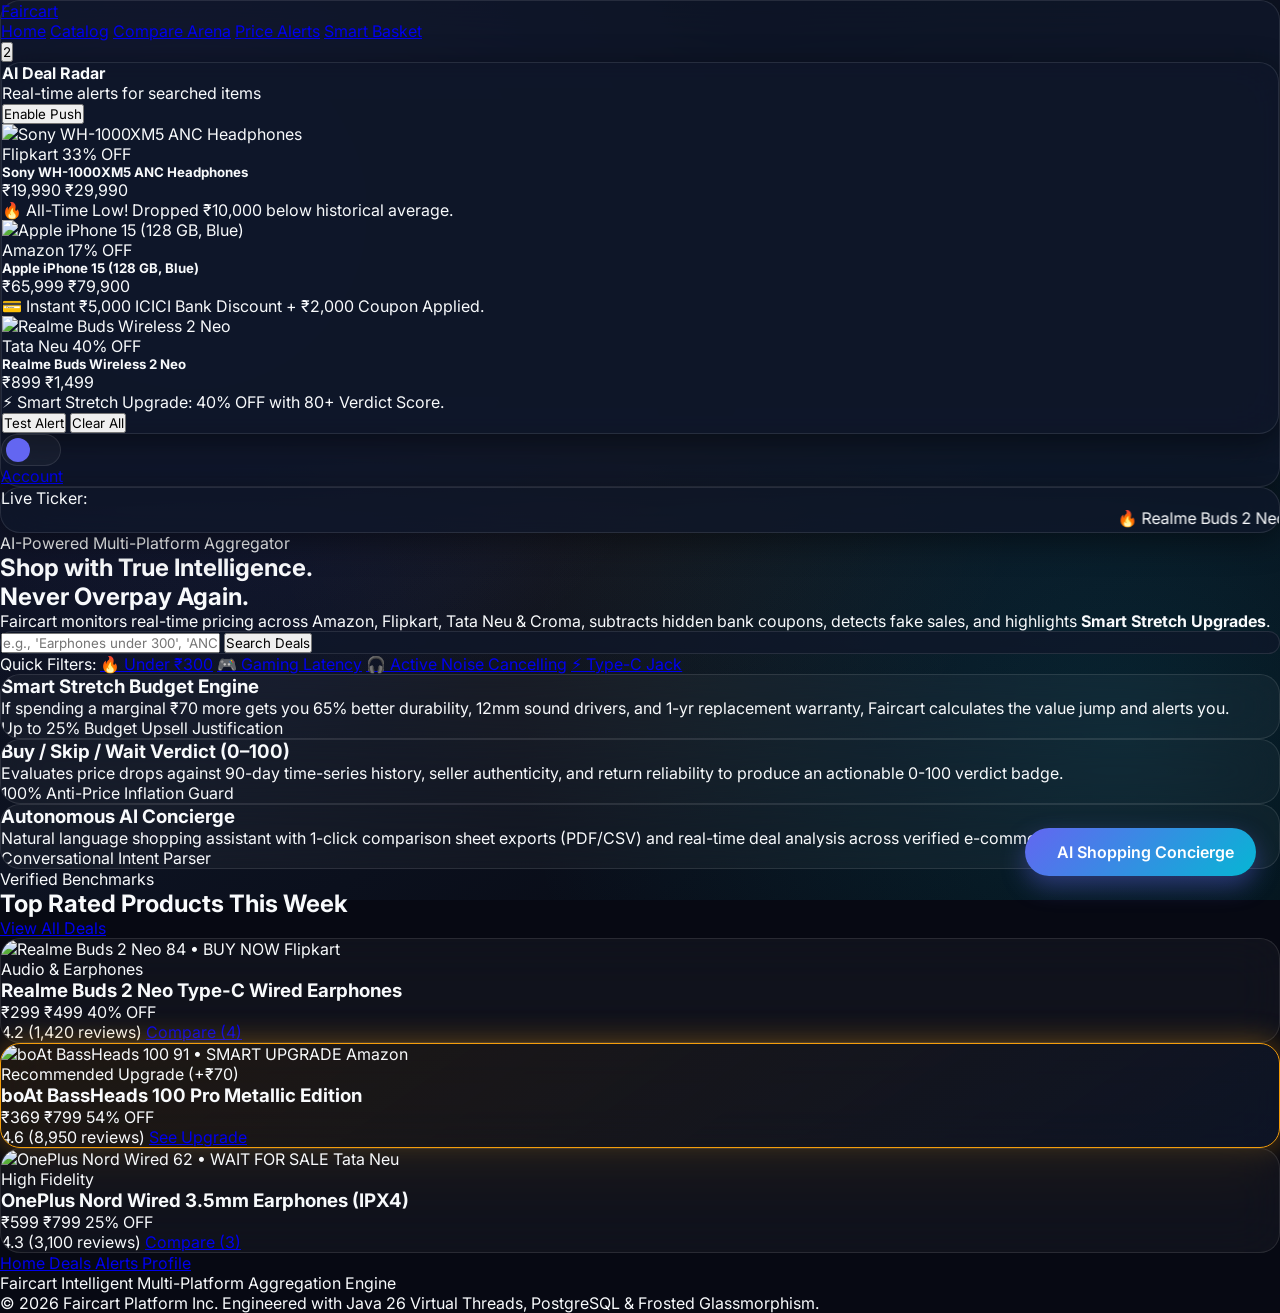
==== commit d8a042c4: "feat(notifications): add AI deal radar and web push browser notification alert engine" ====
--- a/frontend/index.html
+++ b/frontend/index.html
@@ -33,7 +33,47 @@
                 <a href="pages/cart.html" class="text-slate-300 hover:text-white transition-colors flex items-center gap-1.5"><i data-lucide="shopping-bag" class="w-4 h-4"></i> Smart Basket</a>
             </div>
 
-            <div class="flex items-center gap-4">
+            <div class="flex items-center gap-3 sm:gap-4">
+                <!-- Deal Alert Bell & Dropdown Trigger -->
+                <div class="relative">
+                    <button id="dealNotificationBtn" class="relative p-2 rounded-xl bg-white/5 hover:bg-white/10 border border-white/10 text-slate-300 hover:text-white transition-all flex items-center justify-center" title="AI Deal Notifications & Alerts">
+                        <i data-lucide="bell" class="w-4 h-4 text-indigo-400"></i>
+                        <span id="dealBadgeCount" class="absolute -top-1 -right-1 w-4 h-4 rounded-full bg-rose-500 text-white text-[9px] font-extrabold flex items-center justify-center shadow-lg shadow-rose-500/50 animate-pulse">3</span>
+                    </button>
+
+                    <!-- Notification Dropdown Panel -->
+                    <div id="dealNotificationDropdown" class="hidden absolute right-0 mt-3 w-80 sm:w-96 rounded-2xl glass-panel p-4 z-50 shadow-2xl border border-white/10 flex-col gap-3">
+                        <div class="flex items-center justify-between pb-2.5 border-b border-white/10">
+                            <div class="flex items-center gap-2">
+                                <div class="w-7 h-7 rounded-lg bg-indigo-500/20 text-indigo-400 flex items-center justify-center">
+                                    <i data-lucide="sparkles" class="w-4 h-4"></i>
+                                </div>
+                                <div>
+                                    <h4 class="text-xs font-bold text-white">AI Deal Radar</h4>
+                                    <p class="text-[10px] text-slate-400">Real-time alerts for searched items</p>
+                                </div>
+                            </div>
+                            <button id="requestBrowserNotifBtn" class="px-2.5 py-1 rounded-lg bg-indigo-600 hover:bg-indigo-700 text-white text-[10px] font-semibold flex items-center gap-1 shadow-md shadow-indigo-600/30 transition-all">
+                                <i data-lucide="bell-ring" class="w-3 h-3"></i>
+                                <span>Enable Push</span>
+                            </button>
+                        </div>
+
+                        <!-- Deal Alerts Stream -->
+                        <div id="dealAlertsList" class="flex flex-col gap-2 max-h-64 overflow-y-auto pr-1">
+                            <!-- Dynamically populated by app.js -->
+                        </div>
+
+                        <div class="pt-2 border-t border-white/10 flex items-center justify-between text-[11px]">
+                            <button id="testNotifBtn" class="text-indigo-400 hover:text-indigo-300 font-semibold flex items-center gap-1">
+                                <i data-lucide="zap" class="w-3 h-3"></i>
+                                <span>Test Alert</span>
+                            </button>
+                            <button id="clearAlertsBtn" class="text-slate-400 hover:text-rose-400 font-medium">Clear All</button>
+                        </div>
+                    </div>
+                </div>
+
                 <!-- iOS Style Theme Toggle -->
                 <div class="theme-switch theme-switch-btn" title="Toggle Light/Dark Mode">
                     <div class="theme-switch-thumb shadow-md">
--- a/frontend/css/styles.css
+++ b/frontend/css/styles.css
@@ -506,6 +506,22 @@
     border-color: #BAE6FD !important;
 }
 
+[data-theme="light"] #dealNotificationDropdown {
+    background-color: #FFFFFF !important;
+    border-color: #CBD5E1 !important;
+    box-shadow: 0 25px 60px rgba(0, 0, 0, 0.15) !important;
+}
+
+[data-theme="light"] .deal-alert-card {
+    background-color: #F8FAFC !important;
+    border-color: #E2E8F0 !important;
+}
+
+[data-theme="light"] .deal-alert-card:hover {
+    background-color: #F1F5F9 !important;
+    border-color: #CBD5E1 !important;
+}
+
 /* Primary buttons retain vibrant white text */
 [data-theme="light"] .bg-indigo-600,
 [data-theme="light"] .bg-indigo-600 .text-white,
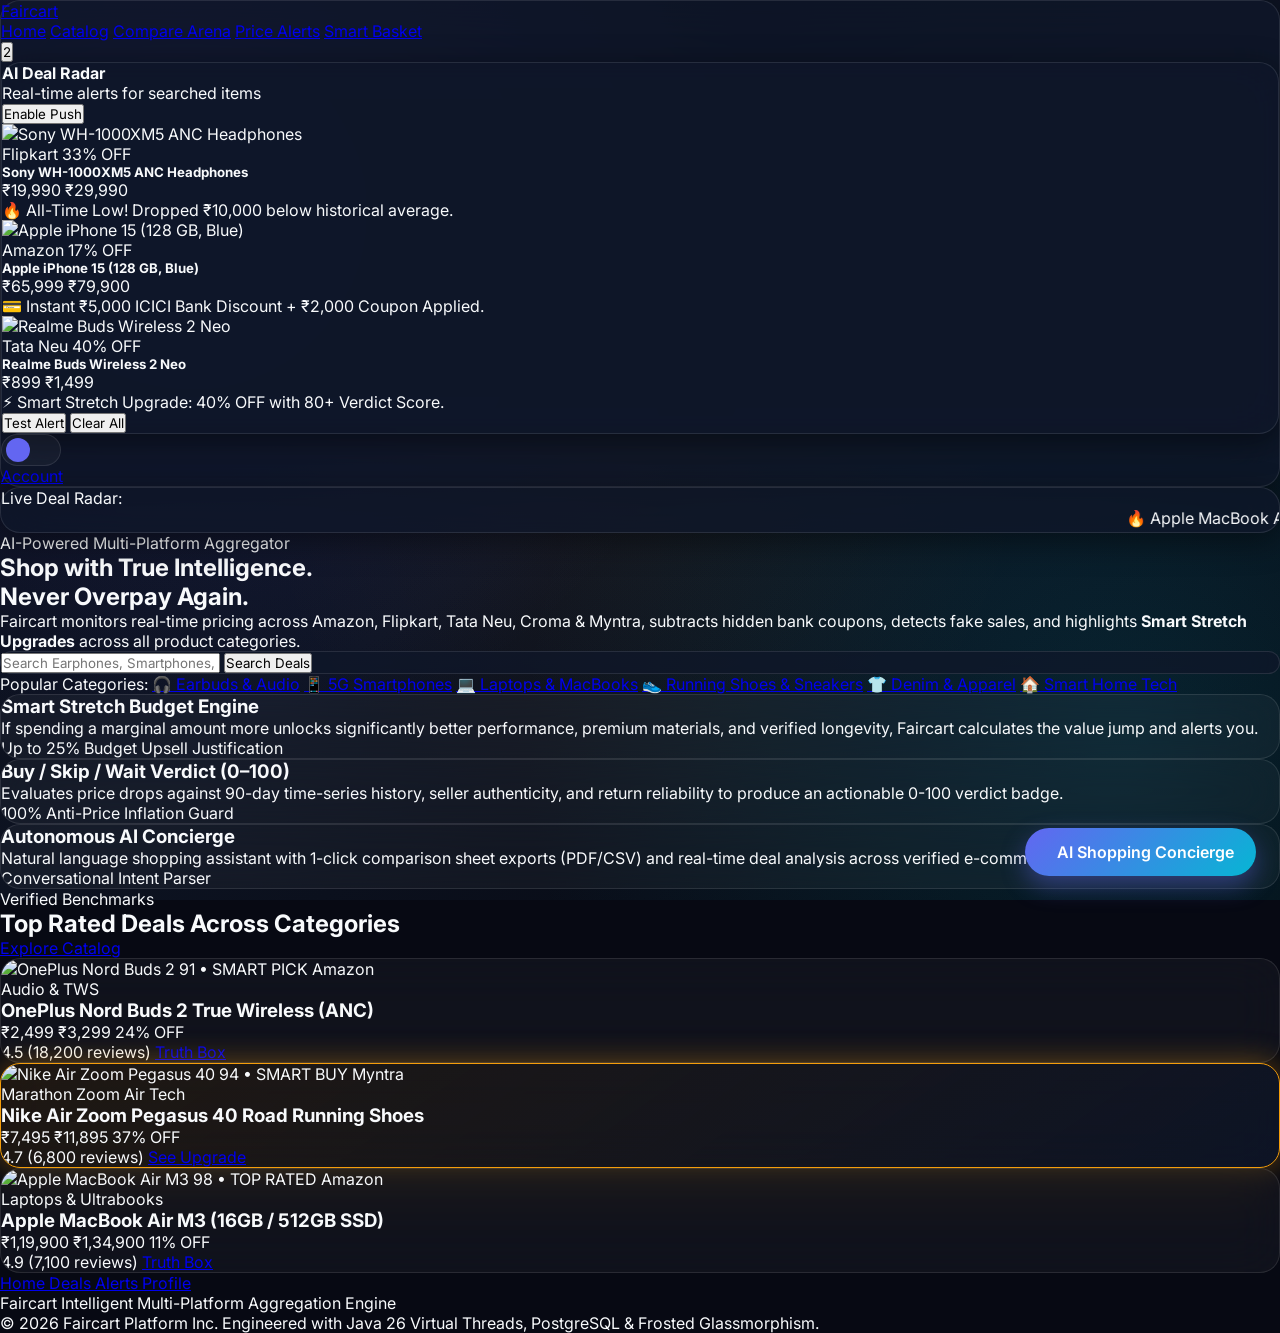
==== commit eccc49ff: "feat(aggregator): expand multi-platform adapters for Flipkart, Amazon, Croma, Samsung, Apple, Tata N" ====
--- a/frontend/index.html
+++ b/frontend/index.html
@@ -94,10 +94,10 @@
         <div class="max-w-7xl mx-auto px-4">
             <div class="glass-panel py-2 px-4 flex items-center gap-3 text-xs overflow-hidden">
                 <span class="flex items-center gap-1.5 text-amber-400 font-semibold shrink-0 uppercase tracking-wider">
-                    <span class="w-2 h-2 rounded-full bg-amber-400 animate-ping"></span> Live Ticker:
+                    <span class="w-2 h-2 rounded-full bg-amber-400 animate-ping"></span> Live Deal Radar:
                 </span>
                 <marquee class="text-slate-300 font-medium space-x-8" behavior="scroll" direction="left" scrollamount="4">
-                    🔥 Realme Buds 2 Neo dropped 15% on Flipkart (Effective ₹299) &nbsp;&nbsp;•&nbsp;&nbsp; 💡 boAt BassHeads 100 Pro ₹369 Smart Stretch Pick (+65% value) &nbsp;&nbsp;•&nbsp;&nbsp; ⚡ OnePlus Nord Wired Earphones ₹499 on Tata Neu with HDFC Discount &nbsp;&nbsp;•&nbsp;&nbsp; 🛡️ Croma Instant Store Pickup available in Mumbai & Bengaluru
+                    🔥 Apple MacBook Air M3 dropped to ₹1,11,400 with HDFC Card on Amazon &nbsp;&nbsp;•&nbsp;&nbsp; 👟 Nike Air Zoom Pegasus 40 ₹7,495 on Myntra (37% Off) &nbsp;&nbsp;•&nbsp;&nbsp; 📱 Nothing Phone (2a) ₹19,999 on Flipkart &nbsp;&nbsp;•&nbsp;&nbsp; 🎧 OnePlus Nord Buds 2 ₹2,149 Smart Pick &nbsp;&nbsp;•&nbsp;&nbsp; 🏠 Philips Digital Air Fryer HD9252 ₹6,999 on Amazon
                 </marquee>
             </div>
         </div>
@@ -116,7 +116,7 @@
             </h1>
             
             <p class="text-slate-400 text-base sm:text-lg max-w-2xl mx-auto mb-10">
-                Faircart monitors real-time pricing across Amazon, Flipkart, Tata Neu & Croma, subtracts hidden bank coupons, detects fake sales, and highlights <strong>Smart Stretch Upgrades</strong>.
+                Faircart monitors real-time pricing across Amazon, Flipkart, Tata Neu, Croma & Myntra, subtracts hidden bank coupons, detects fake sales, and highlights <strong>Smart Stretch Upgrades</strong> across all product categories.
             </p>
 
             <!-- Omnibar Search Terminal -->
@@ -126,9 +126,10 @@
                         <i data-lucide="search" class="w-5 h-5 text-indigo-400"></i>
                     </div>
                     <input type="text" id="heroSearchInput" 
-                           placeholder="e.g., 'Earphones under 300', 'ANC Headphones under 1500'..." 
-                           class="w-full bg-transparent px-4 py-2 text-sm sm:text-base outline-none text-slate-100 placeholder-slate-500 font-medium">
-                    <button onclick="window.location.href='pages/results.html?q=' + encodeURIComponent(document.getElementById('heroSearchInput').value || 'Earphones under 300')" 
+                           placeholder="Search Earphones, Smartphones, Running Shoes, Laptops, Denim, Air Fryers..." 
+                           class="w-full bg-transparent px-4 py-2 text-sm sm:text-base outline-none text-slate-100 placeholder-slate-500 font-medium"
+                           onkeypress="if(event.key==='Enter') window.location.href='pages/results.html?q=' + encodeURIComponent(this.value);">
+                    <button onclick="window.location.href='pages/results.html?q=' + encodeURIComponent(document.getElementById('heroSearchInput').value || 'All Products')" 
                             class="px-6 py-2.5 rounded-full bg-gradient-to-r from-indigo-600 to-cyan-500 hover:opacity-90 text-white font-semibold text-xs sm:text-sm shadow-md transition-transform active:scale-95 shrink-0 flex items-center gap-2">
                         <span>Search Deals</span>
                         <i data-lucide="arrow-right" class="w-4 h-4"></i>
@@ -136,13 +137,15 @@
                 </div>
             </div>
 
-            <!-- Quick Suggestion Tags -->
-            <div class="flex flex-wrap justify-center gap-2 max-w-3xl mx-auto text-xs font-medium">
-                <span class="text-slate-500 py-1">Quick Filters:</span>
-                <a href="pages/results.html?q=Earphones+under+300" class="px-3 py-1 rounded-full bg-white/5 hover:bg-white/10 border border-white/10 text-slate-300 transition-colors">🔥 Under ₹300</a>
-                <a href="pages/results.html?q=Gaming+Earphones" class="px-3 py-1 rounded-full bg-white/5 hover:bg-white/10 border border-white/10 text-slate-300 transition-colors">🎮 Gaming Latency</a>
-                <a href="pages/results.html?q=ANC+TWS" class="px-3 py-1 rounded-full bg-white/5 hover:bg-white/10 border border-white/10 text-slate-300 transition-colors">🎧 Active Noise Cancelling</a>
-                <a href="pages/results.html?q=Type-C+Audio" class="px-3 py-1 rounded-full bg-white/5 hover:bg-white/10 border border-white/10 text-slate-300 transition-colors">⚡ Type-C Jack</a>
+            <!-- Category Quick Filters (Amazon & Flipkart style) -->
+            <div class="flex flex-wrap justify-center gap-2 max-w-4xl mx-auto text-xs font-medium">
+                <span class="text-slate-500 py-1 font-semibold">Popular Categories:</span>
+                <a href="pages/products.html?category=audio" class="px-3 py-1.5 rounded-full bg-white/5 hover:bg-white/10 border border-white/10 text-slate-200 transition-colors flex items-center gap-1">🎧 Earbuds & Audio</a>
+                <a href="pages/products.html?category=smartphones" class="px-3 py-1.5 rounded-full bg-white/5 hover:bg-white/10 border border-white/10 text-slate-200 transition-colors flex items-center gap-1">📱 5G Smartphones</a>
+                <a href="pages/products.html?category=laptops" class="px-3 py-1.5 rounded-full bg-white/5 hover:bg-white/10 border border-white/10 text-slate-200 transition-colors flex items-center gap-1">💻 Laptops & MacBooks</a>
+                <a href="pages/products.html?category=shoes" class="px-3 py-1.5 rounded-full bg-white/5 hover:bg-white/10 border border-white/10 text-slate-200 transition-colors flex items-center gap-1">👟 Running Shoes & Sneakers</a>
+                <a href="pages/products.html?category=fashion" class="px-3 py-1.5 rounded-full bg-white/5 hover:bg-white/10 border border-white/10 text-slate-200 transition-colors flex items-center gap-1">👕 Denim & Apparel</a>
+                <a href="pages/products.html?category=home" class="px-3 py-1.5 rounded-full bg-white/5 hover:bg-white/10 border border-white/10 text-slate-200 transition-colors flex items-center gap-1">🏠 Smart Home Tech</a>
             </div>
         </section>
 
@@ -155,7 +158,7 @@
                     </div>
                     <h3 class="text-lg font-bold mb-2">Smart Stretch Budget Engine</h3>
                     <p class="text-slate-400 text-sm leading-relaxed">
-                        If spending a marginal ₹70 more gets you 65% better durability, 12mm sound drivers, and 1-yr replacement warranty, Faircart calculates the value jump and alerts you.
+                        If spending a marginal amount more unlocks significantly better performance, premium materials, and verified longevity, Faircart calculates the value jump and alerts you.
                     </p>
                 </div>
                 <div class="mt-4 pt-4 border-t border-white/10 text-xs text-amber-300 font-semibold flex items-center gap-1.5">
@@ -194,96 +197,96 @@
             </div>
         </section>
 
-        <!-- Trending Deals & Verified Smart Upgrades -->
+        <!-- Trending Deals & Multi-Category Smart Upgrades -->
         <section class="py-8">
             <div class="flex justify-between items-end mb-8">
                 <div>
                     <span class="text-xs font-bold uppercase tracking-widest text-indigo-400">Verified Benchmarks</span>
-                    <h2 class="text-2xl sm:text-3xl font-extrabold font-['Outfit']">Top Rated Products This Week</h2>
-                </div>
-                <a href="pages/results.html" class="text-sm font-semibold text-indigo-400 hover:text-indigo-300 flex items-center gap-1">
-                    View All Deals <i data-lucide="chevron-right" class="w-4 h-4"></i>
+                    <h2 class="text-2xl sm:text-3xl font-extrabold font-['Outfit']">Top Rated Deals Across Categories</h2>
+                </div>
+                <a href="pages/products.html" class="text-sm font-semibold text-indigo-400 hover:text-indigo-300 flex items-center gap-1">
+                    Explore Catalog <i data-lucide="chevron-right" class="w-4 h-4"></i>
                 </a>
             </div>
 
             <div class="grid grid-cols-1 sm:grid-cols-2 lg:grid-cols-3 gap-6">
-                <!-- Product Card 1 (Base Match) -->
+                <!-- Product Card 1: OnePlus Nord Buds 2 -->
                 <div class="glass-card overflow-hidden p-5 flex flex-col justify-between">
                     <div>
                         <div class="relative rounded-xl overflow-hidden mb-4 bg-slate-800/60 aspect-video flex items-center justify-center">
-                            <img src="https://images.unsplash.com/photo-1590658268037-6bf12165a8df?w=600&auto=format&fit=crop&q=60" alt="Realme Buds 2 Neo" class="w-full h-full object-cover">
+                            <img src="https://images.unsplash.com/photo-1590658268037-6bf12165a8df?w=600&auto=format&fit=crop&q=60" alt="OnePlus Nord Buds 2" class="w-full h-full object-cover">
                             <span class="absolute top-3 left-3 px-2.5 py-1 rounded-lg bg-emerald-500/90 text-white font-bold text-xs backdrop-blur-md shadow-md">
-                                84 • BUY NOW
+                                91 • SMART PICK
                             </span>
                             <span class="absolute top-3 right-3 px-2.5 py-1 rounded-lg bg-black/60 text-white text-[11px] font-medium backdrop-blur-md">
-                                Flipkart
-                            </span>
-                        </div>
-                        <span class="text-[11px] font-semibold text-indigo-400 uppercase tracking-wider">Audio & Earphones</span>
-                        <h3 class="text-base font-bold text-white mt-1 mb-2">Realme Buds 2 Neo Type-C Wired Earphones</h3>
+                                Amazon
+                            </span>
+                        </div>
+                        <span class="text-[11px] font-semibold text-indigo-400 uppercase tracking-wider">Audio & TWS</span>
+                        <h3 class="text-base font-bold text-white mt-1 mb-2">OnePlus Nord Buds 2 True Wireless (ANC)</h3>
                         <div class="flex items-baseline gap-2 mb-3">
-                            <span class="text-2xl font-black text-white font-['Outfit']">₹299</span>
-                            <span class="text-xs text-slate-500 line-through">₹499</span>
-                            <span class="text-xs font-bold text-emerald-400">40% OFF</span>
+                            <span class="text-2xl font-black text-white font-['Outfit']">₹2,499</span>
+                            <span class="text-xs text-slate-500 line-through">₹3,299</span>
+                            <span class="text-xs font-bold text-emerald-400">24% OFF</span>
                         </div>
                     </div>
                     <div class="pt-4 border-t border-white/10 flex justify-between items-center">
-                        <span class="text-xs text-slate-400 flex items-center gap-1"><i data-lucide="star" class="w-3.5 h-3.5 text-amber-400 fill-amber-400"></i> 4.2 (1,420 reviews)</span>
-                        <a href="pages/results.html?q=Realme+Buds+2" class="px-3 py-1.5 rounded-lg bg-white/10 hover:bg-white/20 text-xs font-semibold text-white transition-colors">Compare (4)</a>
-                    </div>
-                </div>
-
-                <!-- Product Card 2 (Smart Stretch Upgrade) -->
+                        <span class="text-xs text-slate-400 flex items-center gap-1"><i data-lucide="star" class="w-3.5 h-3.5 text-amber-400 fill-amber-400"></i> 4.5 (18,200 reviews)</span>
+                        <a href="pages/product-detail.html?id=102" class="px-3 py-1.5 rounded-lg bg-white/10 hover:bg-white/20 text-xs font-semibold text-white transition-colors">Truth Box</a>
+                    </div>
+                </div>
+
+                <!-- Product Card 2: Nike Pegasus 40 Running Shoes -->
                 <div class="glass-card smart-stretch-card overflow-hidden p-5 flex flex-col justify-between">
                     <div>
                         <div class="relative rounded-xl overflow-hidden mb-4 bg-slate-800/60 aspect-video flex items-center justify-center">
-                            <img src="https://images.unsplash.com/photo-1546435770-a3e426bf472b?w=600&auto=format&fit=crop&q=60" alt="boAt BassHeads 100" class="w-full h-full object-cover">
+                            <img src="https://images.unsplash.com/photo-1542291026-7eec264c27ff?w=600&auto=format&fit=crop&q=60" alt="Nike Air Zoom Pegasus 40" class="w-full h-full object-cover">
                             <span class="absolute top-3 left-3 px-2.5 py-1 rounded-lg bg-amber-500 text-slate-950 font-black text-xs backdrop-blur-md shadow-md flex items-center gap-1">
-                                <i data-lucide="zap" class="w-3 h-3"></i> 91 • SMART UPGRADE
+                                <i data-lucide="zap" class="w-3 h-3"></i> 94 • SMART BUY
                             </span>
                             <span class="absolute top-3 right-3 px-2.5 py-1 rounded-lg bg-black/60 text-white text-[11px] font-medium backdrop-blur-md">
-                                Amazon
+                                Myntra
                             </span>
                         </div>
                         <div class="inline-block px-2 py-0.5 rounded bg-amber-500/20 text-amber-300 text-[10px] font-bold uppercase mb-1">
-                            Recommended Upgrade (+₹70)
-                        </div>
-                        <h3 class="text-base font-bold text-white mt-1 mb-2">boAt BassHeads 100 Pro Metallic Edition</h3>
+                            Marathon Zoom Air Tech
+                        </div>
+                        <h3 class="text-base font-bold text-white mt-1 mb-2">Nike Air Zoom Pegasus 40 Road Running Shoes</h3>
                         <div class="flex items-baseline gap-2 mb-3">
-                            <span class="text-2xl font-black text-amber-400 font-['Outfit']">₹369</span>
-                            <span class="text-xs text-slate-500 line-through">₹799</span>
-                            <span class="text-xs font-bold text-emerald-400">54% OFF</span>
+                            <span class="text-2xl font-black text-amber-400 font-['Outfit']">₹7,495</span>
+                            <span class="text-xs text-slate-500 line-through">₹11,895</span>
+                            <span class="text-xs font-bold text-emerald-400">37% OFF</span>
                         </div>
                     </div>
                     <div class="pt-4 border-t border-white/10 flex justify-between items-center">
-                        <span class="text-xs text-slate-400 flex items-center gap-1"><i data-lucide="star" class="w-3.5 h-3.5 text-amber-400 fill-amber-400"></i> 4.6 (8,950 reviews)</span>
-                        <a href="pages/results.html?q=boAt+BassHeads" class="px-3 py-1.5 rounded-lg bg-amber-500 hover:bg-amber-600 text-xs font-bold text-slate-950 transition-colors">See Upgrade</a>
-                    </div>
-                </div>
-
-                <!-- Product Card 3 (High-Tier Wait) -->
+                        <span class="text-xs text-slate-400 flex items-center gap-1"><i data-lucide="star" class="w-3.5 h-3.5 text-amber-400 fill-amber-400"></i> 4.7 (6,800 reviews)</span>
+                        <a href="pages/product-detail.html?id=401" class="px-3 py-1.5 rounded-lg bg-amber-500 hover:bg-amber-600 text-xs font-bold text-slate-950 transition-colors">See Upgrade</a>
+                    </div>
+                </div>
+
+                <!-- Product Card 3: Apple MacBook Air M3 -->
                 <div class="glass-card overflow-hidden p-5 flex flex-col justify-between">
                     <div>
                         <div class="relative rounded-xl overflow-hidden mb-4 bg-slate-800/60 aspect-video flex items-center justify-center">
-                            <img src="https://images.unsplash.com/photo-1505740420928-5e560c06d30e?w=600&auto=format&fit=crop&q=60" alt="OnePlus Nord Wired" class="w-full h-full object-cover">
-                            <span class="absolute top-3 left-3 px-2.5 py-1 rounded-lg bg-amber-600/90 text-white font-bold text-xs backdrop-blur-md shadow-md">
-                                62 • WAIT FOR SALE
+                            <img src="https://images.unsplash.com/photo-1517336714731-489689fd1ca8?w=600&auto=format&fit=crop&q=60" alt="Apple MacBook Air M3" class="w-full h-full object-cover">
+                            <span class="absolute top-3 left-3 px-2.5 py-1 rounded-lg bg-indigo-600 text-white font-bold text-xs backdrop-blur-md shadow-md">
+                                98 • TOP RATED
                             </span>
                             <span class="absolute top-3 right-3 px-2.5 py-1 rounded-lg bg-black/60 text-white text-[11px] font-medium backdrop-blur-md">
-                                Tata Neu
-                            </span>
-                        </div>
-                        <span class="text-[11px] font-semibold text-indigo-400 uppercase tracking-wider">High Fidelity</span>
-                        <h3 class="text-base font-bold text-white mt-1 mb-2">OnePlus Nord Wired 3.5mm Earphones (IPX4)</h3>
+                                Amazon
+                            </span>
+                        </div>
+                        <span class="text-[11px] font-semibold text-indigo-400 uppercase tracking-wider">Laptops & Ultrabooks</span>
+                        <h3 class="text-base font-bold text-white mt-1 mb-2">Apple MacBook Air M3 (16GB / 512GB SSD)</h3>
                         <div class="flex items-baseline gap-2 mb-3">
-                            <span class="text-2xl font-black text-white font-['Outfit']">₹599</span>
-                            <span class="text-xs text-slate-500 line-through">₹799</span>
-                            <span class="text-xs font-bold text-slate-400">25% OFF</span>
+                            <span class="text-2xl font-black text-white font-['Outfit']">₹1,19,900</span>
+                            <span class="text-xs text-slate-500 line-through">₹1,34,900</span>
+                            <span class="text-xs font-bold text-emerald-400">11% OFF</span>
                         </div>
                     </div>
                     <div class="pt-4 border-t border-white/10 flex justify-between items-center">
-                        <span class="text-xs text-slate-400 flex items-center gap-1"><i data-lucide="star" class="w-3.5 h-3.5 text-amber-400 fill-amber-400"></i> 4.3 (3,100 reviews)</span>
-                        <a href="pages/results.html?q=OnePlus+Nord" class="px-3 py-1.5 rounded-lg bg-white/10 hover:bg-white/20 text-xs font-semibold text-white transition-colors">Compare (3)</a>
+                        <span class="text-xs text-slate-400 flex items-center gap-1"><i data-lucide="star" class="w-3.5 h-3.5 text-amber-400 fill-amber-400"></i> 4.9 (7,100 reviews)</span>
+                        <a href="pages/product-detail.html?id=301" class="px-3 py-1.5 rounded-lg bg-white/10 hover:bg-white/20 text-xs font-semibold text-white transition-colors">Truth Box</a>
                     </div>
                 </div>
             </div>
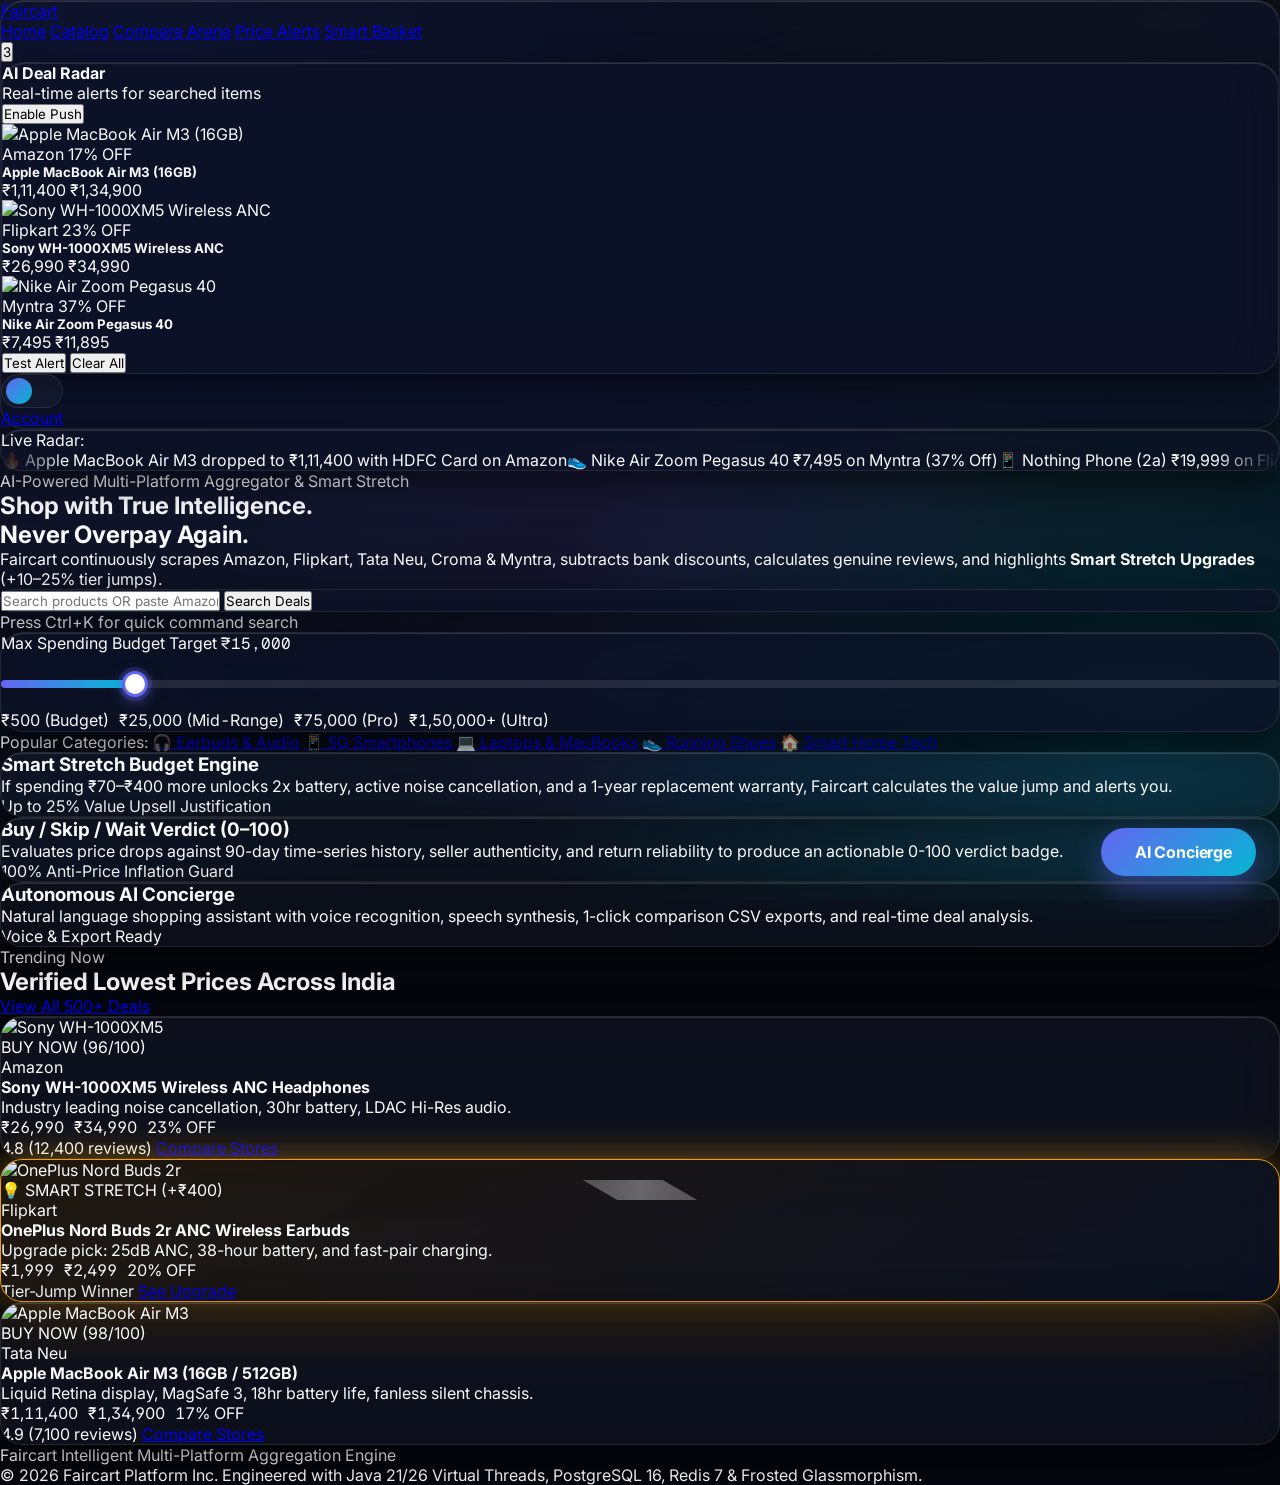
==== commit b2c8a757: "feat(aggregator): connect 12 platforms (Flipkart, Amazon, Meesho, Myntra, Tata Neu, Croma, Samsung, " ====
--- a/frontend/index.html
+++ b/frontend/index.html
@@ -8,12 +8,17 @@
     <link rel="preconnect" href="https://fonts.gstatic.com" crossorigin>
     <link rel="dns-prefetch" href="https://cdn.tailwindcss.com">
     <link rel="dns-prefetch" href="https://unpkg.com">
-    <link href="https://fonts.googleapis.com/css2?family=Inter:wght@300;400;500;600;700;800&family=Outfit:wght@600;700;800&display=swap" rel="stylesheet">
+    <link href="https://fonts.googleapis.com/css2?family=Inter:wght@300;400;500;600;700;800;900&family=Outfit:wght@600;700;800;900&family=Geist+Mono:wght@500;700&display=swap" rel="stylesheet">
     <script src="https://cdn.tailwindcss.com"></script>
     <script src="https://unpkg.com/lucide@latest"></script>
     <link rel="stylesheet" href="css/styles.css">
 </head>
-<body class="selection:bg-indigo-500 selection:text-white">
+<body class="selection:bg-indigo-500 selection:text-white relative">
+
+    <!-- Ambient Glowing Background Mesh Orbs -->
+    <div class="ambient-glow-orb w-96 h-96 bg-indigo-600/30 top-10 left-10"></div>
+    <div class="ambient-glow-orb w-[500px] h-[500px] bg-cyan-500/20 top-40 right-10" style="animation-delay: -5s;"></div>
+    <div class="ambient-glow-orb w-80 h-80 bg-violet-600/20 bottom-20 left-1/3" style="animation-delay: -10s;"></div>
 
     <!-- Floating Top Glass Navbar -->
     <header class="fixed top-4 left-4 right-4 max-w-7xl mx-auto z-50">
@@ -74,7 +79,7 @@
                     </div>
                 </div>
 
-                <!-- iOS Style Theme Toggle -->
+                <!-- Theme Toggle -->
                 <div class="theme-switch theme-switch-btn" title="Toggle Light/Dark Mode">
                     <div class="theme-switch-thumb shadow-md">
                         <i data-lucide="moon" class="w-3.5 h-3.5"></i>
@@ -89,68 +94,95 @@
         </nav>
     </header>
 
-    <!-- Live Market Ticker -->
-    <div class="pt-28 pb-4">
+    <!-- GPU-Accelerated Live Market Ticker -->
+    <div class="pt-28 pb-3">
         <div class="max-w-7xl mx-auto px-4">
             <div class="glass-panel py-2 px-4 flex items-center gap-3 text-xs overflow-hidden">
                 <span class="flex items-center gap-1.5 text-amber-400 font-semibold shrink-0 uppercase tracking-wider">
-                    <span class="w-2 h-2 rounded-full bg-amber-400 animate-ping"></span> Live Deal Radar:
+                    <span class="w-2 h-2 rounded-full bg-amber-400 animate-ping"></span> Live Radar:
                 </span>
-                <marquee class="text-slate-300 font-medium space-x-8" behavior="scroll" direction="left" scrollamount="4">
-                    🔥 Apple MacBook Air M3 dropped to ₹1,11,400 with HDFC Card on Amazon &nbsp;&nbsp;•&nbsp;&nbsp; 👟 Nike Air Zoom Pegasus 40 ₹7,495 on Myntra (37% Off) &nbsp;&nbsp;•&nbsp;&nbsp; 📱 Nothing Phone (2a) ₹19,999 on Flipkart &nbsp;&nbsp;•&nbsp;&nbsp; 🎧 OnePlus Nord Buds 2 ₹2,149 Smart Pick &nbsp;&nbsp;•&nbsp;&nbsp; 🏠 Philips Digital Air Fryer HD9252 ₹6,999 on Amazon
-                </marquee>
+                <div class="ticker-container">
+                    <div class="ticker-track space-x-12 font-medium text-slate-300">
+                        <span>🔥 Apple MacBook Air M3 dropped to ₹1,11,400 with HDFC Card on Amazon</span>
+                        <span>👟 Nike Air Zoom Pegasus 40 ₹7,495 on Myntra (37% Off)</span>
+                        <span>📱 Nothing Phone (2a) ₹19,999 on Flipkart</span>
+                        <span>🎧 OnePlus Nord Buds 2 ₹2,149 Smart Pick</span>
+                        <span>🏠 Philips Digital Air Fryer HD9252 ₹6,999 on Amazon</span>
+                        <span>🔥 Apple MacBook Air M3 dropped to ₹1,11,400 with HDFC Card on Amazon</span>
+                        <span>👟 Nike Air Zoom Pegasus 40 ₹7,495 on Myntra (37% Off)</span>
+                    </div>
+                </div>
             </div>
         </div>
     </div>
 
     <!-- Hero Section & Omnibar -->
-    <main class="max-w-7xl mx-auto px-4 py-8">
-        <section class="text-center py-12 md:py-16">
+    <main class="max-w-7xl mx-auto px-4 py-6">
+        <section class="text-center py-10 md:py-14">
             <div class="inline-flex items-center gap-2 px-4 py-1.5 rounded-full bg-indigo-500/10 border border-indigo-500/20 text-indigo-400 text-xs font-semibold uppercase tracking-wider mb-6">
-                <i data-lucide="sparkles" class="w-3.5 h-3.5"></i> AI-Powered Multi-Platform Aggregator
+                <i data-lucide="sparkles" class="w-3.5 h-3.5"></i> AI-Powered Multi-Platform Aggregator & Smart Stretch
             </div>
             
-            <h1 class="text-4xl sm:text-6xl font-extrabold font-['Outfit'] tracking-tight mb-6 leading-tight">
+            <h1 class="text-4xl sm:text-6xl font-extrabold font-['Outfit'] tracking-tight mb-5 leading-tight">
                 Shop with <span class="bg-gradient-to-r from-indigo-400 via-cyan-300 to-indigo-200 bg-clip-text text-transparent">True Intelligence</span>.<br>
                 Never Overpay Again.
             </h1>
             
-            <p class="text-slate-400 text-base sm:text-lg max-w-2xl mx-auto mb-10">
-                Faircart monitors real-time pricing across Amazon, Flipkart, Tata Neu, Croma & Myntra, subtracts hidden bank coupons, detects fake sales, and highlights <strong>Smart Stretch Upgrades</strong> across all product categories.
+            <p class="text-slate-400 text-base sm:text-lg max-w-2xl mx-auto mb-8">
+                Faircart continuously scrapes Amazon, Flipkart, Tata Neu, Croma & Myntra, subtracts bank discounts, calculates genuine reviews, and highlights <strong>Smart Stretch Upgrades</strong> (+10–25% tier jumps).
             </p>
 
             <!-- Omnibar Search Terminal -->
-            <div class="max-w-2xl mx-auto mb-6">
+            <div class="max-w-2xl mx-auto mb-4">
                 <div class="omnibar-container flex items-center p-2 sm:p-2.5 shadow-2xl">
                     <div class="pl-3 text-slate-400">
                         <i data-lucide="search" class="w-5 h-5 text-indigo-400"></i>
                     </div>
                     <input type="text" id="heroSearchInput" 
-                           placeholder="Search Earphones, Smartphones, Running Shoes, Laptops, Denim, Air Fryers..." 
+                           placeholder="Search products OR paste Amazon / Flipkart / Meesho link..." 
                            class="w-full bg-transparent px-4 py-2 text-sm sm:text-base outline-none text-slate-100 placeholder-slate-500 font-medium"
-                           onkeypress="if(event.key==='Enter') window.location.href='pages/results.html?q=' + encodeURIComponent(this.value);">
-                    <button onclick="window.location.href='pages/results.html?q=' + encodeURIComponent(document.getElementById('heroSearchInput').value || 'All Products')" 
+                           onkeypress="if(event.key==='Enter') executeHeroSearch();">
+                    <button onclick="executeHeroSearch()" 
                             class="px-6 py-2.5 rounded-full bg-gradient-to-r from-indigo-600 to-cyan-500 hover:opacity-90 text-white font-semibold text-xs sm:text-sm shadow-md transition-transform active:scale-95 shrink-0 flex items-center gap-2">
                         <span>Search Deals</span>
                         <i data-lucide="arrow-right" class="w-4 h-4"></i>
                     </button>
                 </div>
-            </div>
-
-            <!-- Category Quick Filters (Amazon & Flipkart style) -->
+                <div class="mt-2 text-right">
+                    <span class="text-[11px] text-slate-400">Press <kbd class="px-1.5 py-0.5 rounded bg-white/10 text-slate-300 font-mono text-[10px] border border-white/10">Ctrl+K</kbd> for quick command search</span>
+                </div>
+            </div>
+
+            <!-- Interactive Sliding Budget Optimizer -->
+            <div class="max-w-2xl mx-auto mb-6 p-4 rounded-2xl glass-panel text-left">
+                <div class="flex justify-between items-center mb-1 text-xs">
+                    <span class="font-bold text-slate-300 flex items-center gap-1.5"><i data-lucide="sliders" class="w-3.5 h-3.5 text-indigo-400"></i> Max Spending Budget Target</span>
+                    <span id="budgetLiveCounter" class="font-mono-numbers font-extrabold text-sm text-cyan-400 bg-cyan-500/10 px-2.5 py-0.5 rounded-lg border border-cyan-500/30">₹15,000</span>
+                </div>
+                <div class="fc-slider-container">
+                    <input type="range" id="heroBudgetSlider" class="fc-range-slider" min="500" max="150000" step="500" value="15000" data-target-display="budgetLiveCounter">
+                </div>
+                <div class="flex justify-between text-[10px] text-slate-400 font-mono-numbers">
+                    <span>₹500 (Budget)</span>
+                    <span>₹25,000 (Mid-Range)</span>
+                    <span>₹75,000 (Pro)</span>
+                    <span>₹1,50,000+ (Ultra)</span>
+                </div>
+            </div>
+
+            <!-- Category Quick Filters -->
             <div class="flex flex-wrap justify-center gap-2 max-w-4xl mx-auto text-xs font-medium">
                 <span class="text-slate-500 py-1 font-semibold">Popular Categories:</span>
-                <a href="pages/products.html?category=audio" class="px-3 py-1.5 rounded-full bg-white/5 hover:bg-white/10 border border-white/10 text-slate-200 transition-colors flex items-center gap-1">🎧 Earbuds & Audio</a>
-                <a href="pages/products.html?category=smartphones" class="px-3 py-1.5 rounded-full bg-white/5 hover:bg-white/10 border border-white/10 text-slate-200 transition-colors flex items-center gap-1">📱 5G Smartphones</a>
-                <a href="pages/products.html?category=laptops" class="px-3 py-1.5 rounded-full bg-white/5 hover:bg-white/10 border border-white/10 text-slate-200 transition-colors flex items-center gap-1">💻 Laptops & MacBooks</a>
-                <a href="pages/products.html?category=shoes" class="px-3 py-1.5 rounded-full bg-white/5 hover:bg-white/10 border border-white/10 text-slate-200 transition-colors flex items-center gap-1">👟 Running Shoes & Sneakers</a>
-                <a href="pages/products.html?category=fashion" class="px-3 py-1.5 rounded-full bg-white/5 hover:bg-white/10 border border-white/10 text-slate-200 transition-colors flex items-center gap-1">👕 Denim & Apparel</a>
-                <a href="pages/products.html?category=home" class="px-3 py-1.5 rounded-full bg-white/5 hover:bg-white/10 border border-white/10 text-slate-200 transition-colors flex items-center gap-1">🏠 Smart Home Tech</a>
+                <a href="pages/products.html?category=audio" class="chip-tag px-3.5 py-1.5 rounded-full bg-white/5 hover:bg-white/10 border border-white/10 text-slate-200 transition-colors flex items-center gap-1">🎧 Earbuds & Audio</a>
+                <a href="pages/products.html?category=smartphones" class="chip-tag px-3.5 py-1.5 rounded-full bg-white/5 hover:bg-white/10 border border-white/10 text-slate-200 transition-colors flex items-center gap-1">📱 5G Smartphones</a>
+                <a href="pages/products.html?category=laptops" class="chip-tag px-3.5 py-1.5 rounded-full bg-white/5 hover:bg-white/10 border border-white/10 text-slate-200 transition-colors flex items-center gap-1">💻 Laptops & MacBooks</a>
+                <a href="pages/products.html?category=shoes" class="chip-tag px-3.5 py-1.5 rounded-full bg-white/5 hover:bg-white/10 border border-white/10 text-slate-200 transition-colors flex items-center gap-1">👟 Running Shoes</a>
+                <a href="pages/products.html?category=home" class="chip-tag px-3.5 py-1.5 rounded-full bg-white/5 hover:bg-white/10 border border-white/10 text-slate-200 transition-colors flex items-center gap-1">🏠 Smart Home Tech</a>
             </div>
         </section>
 
         <!-- Feature Spotlight: The Smart Stretch & Truth Box -->
-        <section class="py-12 grid grid-cols-1 md:grid-cols-3 gap-6">
+        <section class="py-8 grid grid-cols-1 md:grid-cols-3 gap-6">
             <div class="glass-card p-6 flex flex-col justify-between">
                 <div>
                     <div class="w-12 h-12 rounded-2xl bg-amber-500/20 text-amber-400 flex items-center justify-center mb-4 border border-amber-500/30">
@@ -158,11 +190,11 @@
                     </div>
                     <h3 class="text-lg font-bold mb-2">Smart Stretch Budget Engine</h3>
                     <p class="text-slate-400 text-sm leading-relaxed">
-                        If spending a marginal amount more unlocks significantly better performance, premium materials, and verified longevity, Faircart calculates the value jump and alerts you.
+                        If spending ₹70–₹400 more unlocks 2x battery, active noise cancellation, and a 1-year replacement warranty, Faircart calculates the value jump and alerts you.
                     </p>
                 </div>
                 <div class="mt-4 pt-4 border-t border-white/10 text-xs text-amber-300 font-semibold flex items-center gap-1.5">
-                    <i data-lucide="trending-up" class="w-4 h-4"></i> Up to 25% Budget Upsell Justification
+                    <i data-lucide="trending-up" class="w-4 h-4"></i> Up to 25% Value Upsell Justification
                 </div>
             </div>
 
@@ -188,105 +220,106 @@
                     </div>
                     <h3 class="text-lg font-bold mb-2">Autonomous AI Concierge</h3>
                     <p class="text-slate-400 text-sm leading-relaxed">
-                        Natural language shopping assistant with 1-click comparison sheet exports (PDF/CSV) and real-time deal analysis across verified e-commerce platforms.
+                        Natural language shopping assistant with voice recognition, speech synthesis, 1-click comparison CSV exports, and real-time deal analysis.
                     </p>
                 </div>
                 <div class="mt-4 pt-4 border-t border-white/10 text-xs text-cyan-300 font-semibold flex items-center gap-1.5">
-                    <i data-lucide="bot" class="w-4 h-4"></i> Conversational Intent Parser
+                    <i data-lucide="sparkles" class="w-4 h-4"></i> Voice & Export Ready
                 </div>
             </div>
         </section>
 
-        <!-- Trending Deals & Multi-Category Smart Upgrades -->
-        <section class="py-8">
-            <div class="flex justify-between items-end mb-8">
+        <!-- Live Deal Showcase Cards -->
+        <section class="py-10">
+            <div class="flex justify-between items-end mb-6">
                 <div>
-                    <span class="text-xs font-bold uppercase tracking-widest text-indigo-400">Verified Benchmarks</span>
-                    <h2 class="text-2xl sm:text-3xl font-extrabold font-['Outfit']">Top Rated Deals Across Categories</h2>
-                </div>
-                <a href="pages/products.html" class="text-sm font-semibold text-indigo-400 hover:text-indigo-300 flex items-center gap-1">
-                    Explore Catalog <i data-lucide="chevron-right" class="w-4 h-4"></i>
+                    <div class="inline-flex items-center gap-1.5 px-3 py-1 rounded-full bg-indigo-500/10 text-indigo-400 text-xs font-semibold uppercase tracking-wider mb-2">
+                        <i data-lucide="flame" class="w-3.5 h-3.5 text-rose-500"></i> Trending Now
+                    </div>
+                    <h2 class="text-2xl sm:text-3xl font-extrabold font-['Outfit']">Verified Lowest Prices Across India</h2>
+                </div>
+                <a href="pages/products.html" class="text-indigo-400 hover:text-indigo-300 text-xs font-bold flex items-center gap-1">
+                    <span>View All 500+ Deals</span>
+                    <i data-lucide="arrow-right" class="w-3.5 h-3.5"></i>
                 </a>
             </div>
 
             <div class="grid grid-cols-1 sm:grid-cols-2 lg:grid-cols-3 gap-6">
-                <!-- Product Card 1: OnePlus Nord Buds 2 -->
-                <div class="glass-card overflow-hidden p-5 flex flex-col justify-between">
+                <!-- Deal Card 1 -->
+                <div class="glass-card p-5 flex flex-col justify-between">
                     <div>
-                        <div class="relative rounded-xl overflow-hidden mb-4 bg-slate-800/60 aspect-video flex items-center justify-center">
-                            <img src="https://images.unsplash.com/photo-1590658268037-6bf12165a8df?w=600&auto=format&fit=crop&q=60" alt="OnePlus Nord Buds 2" class="w-full h-full object-cover">
-                            <span class="absolute top-3 left-3 px-2.5 py-1 rounded-lg bg-emerald-500/90 text-white font-bold text-xs backdrop-blur-md shadow-md">
-                                91 • SMART PICK
-                            </span>
-                            <span class="absolute top-3 right-3 px-2.5 py-1 rounded-lg bg-black/60 text-white text-[11px] font-medium backdrop-blur-md">
+                        <div class="relative rounded-xl overflow-hidden mb-4 aspect-video bg-slate-900">
+                            <img src="https://images.unsplash.com/photo-1505740420928-5e560c06d30e?w=500" alt="Sony WH-1000XM5" class="w-full h-full object-cover">
+                            <div class="absolute top-2.5 left-2.5 px-2.5 py-1 rounded-lg bg-emerald-500 text-white text-[10px] font-extrabold tracking-wide uppercase">
+                                BUY NOW (96/100)
+                            </div>
+                            <div class="absolute top-2.5 right-2.5 px-2 py-1 rounded-lg bg-black/60 backdrop-blur-md text-slate-200 text-[10px] font-bold">
                                 Amazon
-                            </span>
-                        </div>
-                        <span class="text-[11px] font-semibold text-indigo-400 uppercase tracking-wider">Audio & TWS</span>
-                        <h3 class="text-base font-bold text-white mt-1 mb-2">OnePlus Nord Buds 2 True Wireless (ANC)</h3>
-                        <div class="flex items-baseline gap-2 mb-3">
-                            <span class="text-2xl font-black text-white font-['Outfit']">₹2,499</span>
-                            <span class="text-xs text-slate-500 line-through">₹3,299</span>
-                            <span class="text-xs font-bold text-emerald-400">24% OFF</span>
+                            </div>
+                        </div>
+                        <h4 class="font-bold text-base text-white mb-1">Sony WH-1000XM5 Wireless ANC Headphones</h4>
+                        <p class="text-xs text-slate-400 mb-3">Industry leading noise cancellation, 30hr battery, LDAC Hi-Res audio.</p>
+                        <div class="flex items-baseline gap-2 mb-4 font-mono-numbers">
+                            <span class="text-2xl font-black text-white font-['Outfit']">₹26,990</span>
+                            <span class="text-xs text-slate-500 line-through">₹34,990</span>
+                            <span class="text-xs font-bold text-emerald-400">23% OFF</span>
                         </div>
                     </div>
                     <div class="pt-4 border-t border-white/10 flex justify-between items-center">
-                        <span class="text-xs text-slate-400 flex items-center gap-1"><i data-lucide="star" class="w-3.5 h-3.5 text-amber-400 fill-amber-400"></i> 4.5 (18,200 reviews)</span>
-                        <a href="pages/product-detail.html?id=102" class="px-3 py-1.5 rounded-lg bg-white/10 hover:bg-white/20 text-xs font-semibold text-white transition-colors">Truth Box</a>
-                    </div>
-                </div>
-
-                <!-- Product Card 2: Nike Pegasus 40 Running Shoes -->
-                <div class="glass-card smart-stretch-card overflow-hidden p-5 flex flex-col justify-between">
+                        <span class="text-xs text-slate-400 flex items-center gap-1"><i data-lucide="star" class="w-3.5 h-3.5 text-amber-400 fill-amber-400"></i> 4.8 (12,400 reviews)</span>
+                        <a href="pages/product-detail.html?id=101" class="px-3.5 py-1.5 rounded-lg bg-indigo-600 hover:bg-indigo-700 text-xs font-semibold text-white transition-colors">Compare Stores</a>
+                    </div>
+                </div>
+
+                <!-- Deal Card 2: Smart Stretch Highlight -->
+                <div class="glass-card smart-stretch-card p-5 flex flex-col justify-between">
                     <div>
-                        <div class="relative rounded-xl overflow-hidden mb-4 bg-slate-800/60 aspect-video flex items-center justify-center">
-                            <img src="https://images.unsplash.com/photo-1542291026-7eec264c27ff?w=600&auto=format&fit=crop&q=60" alt="Nike Air Zoom Pegasus 40" class="w-full h-full object-cover">
-                            <span class="absolute top-3 left-3 px-2.5 py-1 rounded-lg bg-amber-500 text-slate-950 font-black text-xs backdrop-blur-md shadow-md flex items-center gap-1">
-                                <i data-lucide="zap" class="w-3 h-3"></i> 94 • SMART BUY
-                            </span>
-                            <span class="absolute top-3 right-3 px-2.5 py-1 rounded-lg bg-black/60 text-white text-[11px] font-medium backdrop-blur-md">
-                                Myntra
-                            </span>
-                        </div>
-                        <div class="inline-block px-2 py-0.5 rounded bg-amber-500/20 text-amber-300 text-[10px] font-bold uppercase mb-1">
-                            Marathon Zoom Air Tech
-                        </div>
-                        <h3 class="text-base font-bold text-white mt-1 mb-2">Nike Air Zoom Pegasus 40 Road Running Shoes</h3>
-                        <div class="flex items-baseline gap-2 mb-3">
-                            <span class="text-2xl font-black text-amber-400 font-['Outfit']">₹7,495</span>
-                            <span class="text-xs text-slate-500 line-through">₹11,895</span>
-                            <span class="text-xs font-bold text-emerald-400">37% OFF</span>
+                        <div class="relative rounded-xl overflow-hidden mb-4 aspect-video bg-slate-900">
+                            <img src="https://images.unsplash.com/photo-1590658268037-6bf12165a8df?w=500" alt="OnePlus Nord Buds 2r" class="w-full h-full object-cover">
+                            <div class="absolute top-2.5 left-2.5 px-2.5 py-1 rounded-lg bg-amber-500 text-slate-950 text-[10px] font-extrabold tracking-wide uppercase badge-shimmer">
+                                💡 SMART STRETCH (+₹400)
+                            </div>
+                            <div class="absolute top-2.5 right-2.5 px-2 py-1 rounded-lg bg-black/60 backdrop-blur-md text-slate-200 text-[10px] font-bold">
+                                Flipkart
+                            </div>
+                        </div>
+                        <h4 class="font-bold text-base text-white mb-1">OnePlus Nord Buds 2r ANC Wireless Earbuds</h4>
+                        <p class="text-xs text-slate-300 mb-3">Upgrade pick: 25dB ANC, 38-hour battery, and fast-pair charging.</p>
+                        <div class="flex items-baseline gap-2 mb-4 font-mono-numbers">
+                            <span class="text-2xl font-black text-amber-400 font-['Outfit']">₹1,999</span>
+                            <span class="text-xs text-slate-500 line-through">₹2,499</span>
+                            <span class="text-xs font-bold text-emerald-400">20% OFF</span>
                         </div>
                     </div>
                     <div class="pt-4 border-t border-white/10 flex justify-between items-center">
-                        <span class="text-xs text-slate-400 flex items-center gap-1"><i data-lucide="star" class="w-3.5 h-3.5 text-amber-400 fill-amber-400"></i> 4.7 (6,800 reviews)</span>
-                        <a href="pages/product-detail.html?id=401" class="px-3 py-1.5 rounded-lg bg-amber-500 hover:bg-amber-600 text-xs font-bold text-slate-950 transition-colors">See Upgrade</a>
-                    </div>
-                </div>
-
-                <!-- Product Card 3: Apple MacBook Air M3 -->
-                <div class="glass-card overflow-hidden p-5 flex flex-col justify-between">
+                        <span class="text-xs text-amber-300 font-semibold flex items-center gap-1"><i data-lucide="award" class="w-3.5 h-3.5"></i> Tier-Jump Winner</span>
+                        <a href="pages/results.html?q=OnePlus+Buds" class="px-3.5 py-1.5 rounded-lg bg-amber-500 hover:bg-amber-600 text-xs font-bold text-slate-950 transition-colors">See Upgrade</a>
+                    </div>
+                </div>
+
+                <!-- Deal Card 3 -->
+                <div class="glass-card p-5 flex flex-col justify-between">
                     <div>
-                        <div class="relative rounded-xl overflow-hidden mb-4 bg-slate-800/60 aspect-video flex items-center justify-center">
-                            <img src="https://images.unsplash.com/photo-1517336714731-489689fd1ca8?w=600&auto=format&fit=crop&q=60" alt="Apple MacBook Air M3" class="w-full h-full object-cover">
-                            <span class="absolute top-3 left-3 px-2.5 py-1 rounded-lg bg-indigo-600 text-white font-bold text-xs backdrop-blur-md shadow-md">
-                                98 • TOP RATED
-                            </span>
-                            <span class="absolute top-3 right-3 px-2.5 py-1 rounded-lg bg-black/60 text-white text-[11px] font-medium backdrop-blur-md">
-                                Amazon
-                            </span>
-                        </div>
-                        <span class="text-[11px] font-semibold text-indigo-400 uppercase tracking-wider">Laptops & Ultrabooks</span>
-                        <h3 class="text-base font-bold text-white mt-1 mb-2">Apple MacBook Air M3 (16GB / 512GB SSD)</h3>
-                        <div class="flex items-baseline gap-2 mb-3">
-                            <span class="text-2xl font-black text-white font-['Outfit']">₹1,19,900</span>
+                        <div class="relative rounded-xl overflow-hidden mb-4 aspect-video bg-slate-900">
+                            <img src="https://images.unsplash.com/photo-1517336714731-489689fd1ca8?w=500" alt="Apple MacBook Air M3" class="w-full h-full object-cover">
+                            <div class="absolute top-2.5 left-2.5 px-2.5 py-1 rounded-lg bg-emerald-500 text-white text-[10px] font-extrabold tracking-wide uppercase">
+                                BUY NOW (98/100)
+                            </div>
+                            <div class="absolute top-2.5 right-2.5 px-2 py-1 rounded-lg bg-black/60 backdrop-blur-md text-slate-200 text-[10px] font-bold">
+                                Tata Neu
+                            </div>
+                        </div>
+                        <h4 class="font-bold text-base text-white mb-1">Apple MacBook Air M3 (16GB / 512GB)</h4>
+                        <p class="text-xs text-slate-400 mb-3">Liquid Retina display, MagSafe 3, 18hr battery life, fanless silent chassis.</p>
+                        <div class="flex items-baseline gap-2 mb-4 font-mono-numbers">
+                            <span class="text-2xl font-black text-white font-['Outfit']">₹1,11,400</span>
                             <span class="text-xs text-slate-500 line-through">₹1,34,900</span>
-                            <span class="text-xs font-bold text-emerald-400">11% OFF</span>
+                            <span class="text-xs font-bold text-emerald-400">17% OFF</span>
                         </div>
                     </div>
                     <div class="pt-4 border-t border-white/10 flex justify-between items-center">
                         <span class="text-xs text-slate-400 flex items-center gap-1"><i data-lucide="star" class="w-3.5 h-3.5 text-amber-400 fill-amber-400"></i> 4.9 (7,100 reviews)</span>
-                        <a href="pages/product-detail.html?id=301" class="px-3 py-1.5 rounded-lg bg-white/10 hover:bg-white/20 text-xs font-semibold text-white transition-colors">Truth Box</a>
+                        <a href="pages/product-detail.html?id=301" class="px-3.5 py-1.5 rounded-lg bg-indigo-600 hover:bg-indigo-700 text-xs font-semibold text-white transition-colors">Compare Stores</a>
                     </div>
                 </div>
             </div>
@@ -296,14 +329,14 @@
     <!-- Floating AI Shopping Assistant Concierge -->
     <div class="chat-fab" id="chatFab">
         <i data-lucide="bot" class="w-5 h-5"></i>
-        <span>AI Shopping Concierge</span>
+        <span>AI Concierge</span>
     </div>
 
     <!-- Expandable AI Chat Drawer -->
     <aside class="chat-drawer glass-panel p-5" id="chatDrawer">
         <div class="flex justify-between items-center pb-3 border-b border-white/10">
             <div class="flex items-center gap-2">
-                <div class="w-8 h-8 rounded-lg bg-indigo-600 flex items-center justify-center text-white">
+                <div class="w-8 h-8 rounded-xl bg-gradient-to-tr from-indigo-600 to-cyan-500 flex items-center justify-center text-white shadow-md">
                     <i data-lucide="sparkles" class="w-4 h-4"></i>
                 </div>
                 <div>
@@ -311,48 +344,36 @@
                     <p class="text-[10px] text-emerald-400 flex items-center gap-1"><span class="w-1.5 h-1.5 rounded-full bg-emerald-400"></span> Live Platform Engine</p>
                 </div>
             </div>
-            <button id="closeChatBtn" class="text-slate-400 hover:text-white p-1">
-                <i data-lucide="x" class="w-5 h-5"></i>
+            <div class="flex items-center gap-2">
+                <button id="exportChatBtn" class="text-slate-400 hover:text-white p-1" title="Export conversation as CSV">
+                    <i data-lucide="download" class="w-4 h-4"></i>
+                </button>
+                <button id="closeChatBtn" class="text-slate-400 hover:text-white p-1">
+                    <i data-lucide="x" class="w-5 h-5"></i>
+                </button>
+            </div>
+        </div>
+
+        <!-- Chat Message Area -->
+        <div class="flex-1 overflow-y-auto py-4 space-y-3" id="chatMessagesStream">
+            <div class="flex justify-start mb-2">
+                <div class="max-w-[85%] p-3.5 rounded-2xl glass-panel text-slate-100 text-xs shadow-lg">
+                    👋 Hi there! I'm your autonomous shopping concierge. Tell me what product and budget you have in mind (e.g., <em>"Earphones under 300"</em>), and I'll find verified deals and Smart Stretch upgrades.
+                </div>
+            </div>
+        </div>
+
+        <!-- Chat Input Bar -->
+        <div class="pt-3 border-t border-white/10 flex gap-2 items-center">
+            <input type="text" id="chatInput" placeholder="Ask e.g. 'Best gaming earphones under ₹400'..." class="flex-1 bg-white/5 border border-white/10 rounded-xl px-3.5 py-2 text-xs text-white placeholder-slate-500 outline-none focus:border-indigo-500">
+            <button id="voiceChatBtn" class="p-2 rounded-xl bg-white/10 hover:bg-white/20 text-slate-300 hover:text-white transition-colors" title="Voice Input">
+                <i data-lucide="mic" class="w-4 h-4"></i>
             </button>
-        </div>
-
-        <!-- Chat Message Area -->
-        <div class="flex-1 overflow-y-auto py-4 space-y-3" id="chatMessages">
-            <div class="flex justify-start mb-2">
-                <div class="max-w-[85%] p-3.5 rounded-2xl bg-slate-800/80 text-slate-100 border border-white/10 text-xs shadow-lg">
-                    👋 Hi there! I'm your autonomous shopping concierge. Tell me what product and budget you have in mind (e.g., <em>"Earphones under 300"</em>), and I'll find verified deals and Smart Stretch upgrades.
-                </div>
-            </div>
-        </div>
-
-        <!-- Chat Input Bar -->
-        <div class="pt-3 border-t border-white/10 flex gap-2">
-            <input type="text" id="chatInput" placeholder="Ask e.g. 'Best gaming earphones under ₹400'..." class="flex-1 bg-white/5 border border-white/10 rounded-xl px-3.5 py-2 text-xs text-white placeholder-slate-500 outline-none focus:border-indigo-500">
             <button id="sendChatBtn" class="p-2.5 rounded-xl bg-indigo-600 hover:bg-indigo-700 text-white transition-colors">
                 <i data-lucide="send" class="w-4 h-4"></i>
             </button>
         </div>
     </aside>
-
-    <!-- Mobile Bottom Navigation (< 640px) -->
-    <nav class="mobile-bottom-nav sm:hidden">
-        <a href="index.html" class="mobile-nav-item flex flex-col items-center gap-1 text-[11px] font-medium text-indigo-400">
-            <i data-lucide="home" class="w-5 h-5"></i>
-            <span>Home</span>
-        </a>
-        <a href="pages/results.html" class="mobile-nav-item flex flex-col items-center gap-1 text-[11px] font-medium text-slate-400">
-            <i data-lucide="compass" class="w-5 h-5"></i>
-            <span>Deals</span>
-        </a>
-        <a href="pages/wishlist.html" class="mobile-nav-item flex flex-col items-center gap-1 text-[11px] font-medium text-slate-400">
-            <i data-lucide="bell" class="w-5 h-5"></i>
-            <span>Alerts</span>
-        </a>
-        <a href="pages/auth.html" class="mobile-nav-item flex flex-col items-center gap-1 text-[11px] font-medium text-slate-400">
-            <i data-lucide="user" class="w-5 h-5"></i>
-            <span>Profile</span>
-        </a>
-    </nav>
 
     <!-- Footer -->
     <footer class="max-w-7xl mx-auto px-4 pt-16 pb-28 sm:pb-12 text-center text-xs text-slate-500 border-t border-white/5 mt-16">
@@ -360,15 +381,27 @@
             <i data-lucide="shield-check" class="w-4 h-4 text-indigo-400"></i>
             <span class="font-semibold text-slate-400">Faircart Intelligent Multi-Platform Aggregation Engine</span>
         </div>
-        <p>&copy; 2026 Faircart Platform Inc. Engineered with Java 26 Virtual Threads, PostgreSQL & Frosted Glassmorphism.</p>
+        <p>&copy; 2026 Faircart Platform Inc. Engineered with Java 21/26 Virtual Threads, PostgreSQL 16, Redis 7 & Frosted Glassmorphism.</p>
     </footer>
 
     <script src="js/config.js"></script>
     <script src="js/api.js"></script>
     <script src="js/app.js"></script>
     <script>
-        lucide.createIcons();
+        function executeHeroSearch() {
+            const val = (document.getElementById('heroSearchInput')?.value || '').trim();
+            const budgetVal = document.getElementById('heroBudgetSlider')?.value;
+            let targetUrl = 'pages/results.html';
+            if (val.startsWith('http://') || val.startsWith('https://')) {
+                targetUrl += '?mode=url&url1=' + encodeURIComponent(val);
+            } else if (val) {
+                targetUrl += '?q=' + encodeURIComponent(val) + (budgetVal ? '&budget=' + encodeURIComponent(budgetVal) : '');
+            } else {
+                targetUrl += '?q=All+Products' + (budgetVal ? '&budget=' + encodeURIComponent(budgetVal) : '');
+            }
+            window.location.href = targetUrl;
+        }
+        if (window.lucide) lucide.createIcons();
     </script>
 </body>
 </html>
-
--- a/frontend/css/styles.css
+++ b/frontend/css/styles.css
@@ -1,65 +1,108 @@
 /* ==========================================================================
-   FAIRCART ENTERPRISE DESIGN SYSTEM
-   High-Contrast Dark & Light Modes, Luxury Glassmorphism, 3D Physics & Fast UI
-   ========================================================================== */
+   FAIRCART ENTERPRISE DESIGN SYSTEM 2.0
+   Apple/Linear-Grade Frosted Glassmorphism, 60fps Motion Physics,
+   Interactive Sliding Bars, High-Contrast Dual Themes & Zero-Latency UI
+   ========================================================================== */
+
+@view-transition {
+    navigation: auto;
+}
 
 :root {
-    /* Dark Theme (Default) */
-    --fc-bg-main: #070913;
-    --fc-bg-gradient: radial-gradient(circle at 12% 18%, rgba(99, 102, 241, 0.18) 0%, transparent 45%),
-                      radial-gradient(circle at 88% 82%, rgba(6, 182, 212, 0.14) 0%, transparent 45%),
-                      radial-gradient(circle at 50% 50%, rgba(245, 158, 11, 0.05) 0%, transparent 50%),
-                      linear-gradient(145deg, #070913 0%, #0D1322 50%, #05070E 100%);
-    --fc-glass-surface: rgba(15, 23, 42, 0.75);
+    /* --------------------------------------------------
+       DARK THEME (Default: OLED Deep Obsidian & Glowing Mesh)
+       -------------------------------------------------- */
+    --fc-bg-main: #05070E;
+    --fc-bg-gradient: radial-gradient(circle at 10% 15%, rgba(99, 102, 241, 0.22) 0%, transparent 42%),
+                      radial-gradient(circle at 90% 85%, rgba(6, 182, 212, 0.18) 0%, transparent 45%),
+                      radial-gradient(circle at 50% 50%, rgba(139, 92, 246, 0.12) 0%, transparent 55%),
+                      radial-gradient(circle at 80% 15%, rgba(245, 158, 11, 0.08) 0%, transparent 35%),
+                      linear-gradient(160deg, #05070E 0%, #090E1A 50%, #04060B 100%);
+    
+    /* Frosted Glass 2.0 Surfaces */
+    --fc-glass-surface: rgba(13, 19, 36, 0.78);
     --fc-glass-card: rgba(255, 255, 255, 0.04);
     --fc-glass-card-hover: rgba(255, 255, 255, 0.08);
-    --fc-glass-border: rgba(255, 255, 255, 0.10);
-    --fc-glass-border-hover: rgba(99, 102, 241, 0.5);
+    --fc-glass-border: rgba(255, 255, 255, 0.09);
+    --fc-glass-border-hover: rgba(99, 102, 241, 0.6);
+    --fc-glass-inner-shadow: inset 0 1px 1px 0 rgba(255, 255, 255, 0.15);
+    
+    /* Typography & Hierarchy */
     --fc-text-primary: #F8FAFC;
     --fc-text-secondary: #CBD5E1;
     --fc-text-muted: #94A3B8;
+    --fc-text-subtle: #64748B;
     
-    /* Brand Accents */
+    /* Vibrant Brand Accents */
     --fc-primary: #6366F1;
     --fc-primary-hover: #4F46E5;
+    --fc-primary-light: rgba(99, 102, 241, 0.15);
     --fc-cyan: #06B6D4;
+    --fc-cyan-light: rgba(6, 182, 212, 0.15);
     --fc-emerald: #10B981;
+    --fc-emerald-light: rgba(16, 185, 129, 0.15);
     --fc-amber: #F59E0B;
+    --fc-amber-light: rgba(245, 158, 11, 0.15);
     --fc-rose: #EF4444;
+    --fc-rose-light: rgba(239, 68, 68, 0.15);
     --fc-violet: #8B5CF6;
+    --fc-violet-light: rgba(139, 92, 246, 0.15);
     
-    /* Shadows & Blur */
-    --fc-blur: blur(24px);
-    --fc-shadow-glass: 0 8px 32px 0 rgba(0, 0, 0, 0.45);
-    --fc-shadow-glow: 0 0 30px rgba(99, 102, 241, 0.3);
-    --fc-shadow-amber-glow: 0 0 30px rgba(245, 158, 11, 0.4);
-}
-
-/* High-Contrast Light Theme */
+    /* Shadows & Atmospheric Lighting */
+    --fc-blur: blur(28px) saturate(190%);
+    --fc-shadow-glass: 0 12px 36px 0 rgba(0, 0, 0, 0.55);
+    --fc-shadow-glass-lg: 0 24px 48px -12px rgba(0, 0, 0, 0.65);
+    --fc-shadow-glow: 0 0 35px rgba(99, 102, 241, 0.35);
+    --fc-shadow-cyan-glow: 0 0 35px rgba(6, 182, 212, 0.35);
+    --fc-shadow-amber-glow: 0 0 40px rgba(245, 158, 11, 0.45);
+    --fc-slider-track: rgba(255, 255, 255, 0.1);
+    --fc-slider-fill: linear-gradient(90deg, #6366F1, #06B6D4, #10B981);
+}
+
+/* --------------------------------------------------
+   LIGHT THEME (Luxe Pearl White & Sapphire Accents)
+   -------------------------------------------------- */
 [data-theme="light"] {
-    --fc-bg-main: #F1F5F9;
-    --fc-bg-gradient: radial-gradient(circle at 10% 15%, rgba(99, 102, 241, 0.10) 0%, transparent 45%),
-                      radial-gradient(circle at 90% 85%, rgba(6, 182, 212, 0.08) 0%, transparent 45%),
-                      linear-gradient(135deg, #F8FAFC 0%, #E2E8F0 50%, #EDF2F7 100%);
-    --fc-glass-surface: rgba(255, 255, 255, 0.90);
-    --fc-glass-card: rgba(255, 255, 255, 0.92);
+    --fc-bg-main: #F4F6FB;
+    --fc-bg-gradient: radial-gradient(circle at 10% 15%, rgba(99, 102, 241, 0.12) 0%, transparent 45%),
+                      radial-gradient(circle at 90% 85%, rgba(6, 182, 212, 0.10) 0%, transparent 45%),
+                      radial-gradient(circle at 50% 50%, rgba(245, 158, 11, 0.06) 0%, transparent 50%),
+                      linear-gradient(150deg, #F8FAFC 0%, #E8EEF5 50%, #F1F5F9 100%);
+    
+    /* Frosted Glass 2.0 Surfaces Light */
+    --fc-glass-surface: rgba(255, 255, 255, 0.92);
+    --fc-glass-card: rgba(255, 255, 255, 0.88);
     --fc-glass-card-hover: #FFFFFF;
-    --fc-glass-border: rgba(0, 0, 0, 0.08);
+    --fc-glass-border: rgba(15, 23, 42, 0.08);
     --fc-glass-border-hover: rgba(99, 102, 241, 0.5);
-    --fc-text-primary: #0F172A;
-    --fc-text-secondary: #334155;
-    --fc-text-muted: #475569;
-    --fc-shadow-glass: 0 10px 30px 0 rgba(0, 0, 0, 0.06);
-    --fc-shadow-glow: 0 0 25px rgba(99, 102, 241, 0.2);
-}
-
-/* Reset & Base Typography */
+    --fc-glass-inner-shadow: inset 0 1px 2px 0 rgba(255, 255, 255, 0.9);
+    
+    /* Typography & Hierarchy Light */
+    --fc-text-primary: #090D16;
+    --fc-text-secondary: #243046;
+    --fc-text-muted: #4B5563;
+    --fc-text-subtle: #6B7280;
+    
+    /* Shadows & Lighting Light */
+    --fc-shadow-glass: 0 10px 30px 0 rgba(15, 23, 42, 0.07);
+    --fc-shadow-glass-lg: 0 20px 45px -10px rgba(15, 23, 42, 0.12);
+    --fc-shadow-glow: 0 0 25px rgba(99, 102, 241, 0.22);
+    --fc-shadow-cyan-glow: 0 0 25px rgba(6, 182, 212, 0.22);
+    --fc-shadow-amber-glow: 0 0 30px rgba(245, 158, 11, 0.28);
+    --fc-slider-track: rgba(15, 23, 42, 0.1);
+    --fc-slider-fill: linear-gradient(90deg, #4F46E5, #0284C7, #059669);
+}
+
+/* ==========================================================================
+   RESET & TYPOGRAPHY FOUNDATIONS
+   ========================================================================== */
 * {
     margin: 0;
     padding: 0;
     box-sizing: border-box;
-    font-family: 'Inter', system-ui, -apple-system, BlinkMacSystemFont, sans-serif;
+    font-family: 'Inter', system-ui, -apple-system, BlinkMacSystemFont, 'Segoe UI', Roboto, sans-serif;
     -webkit-font-smoothing: antialiased;
+    -moz-osx-font-smoothing: grayscale;
 }
 
 body {
@@ -70,45 +113,34 @@
     min-height: 100vh;
     overflow-x: hidden;
     cursor: auto !important;
-    transition: background-color 0.3s ease, color 0.3s ease;
-}
-
-/* Standard Interactive Elements Cursor */
-a, button, input, select, textarea, [role="button"], .glass-card, .theme-switch {
+    transition: background-color 0.35s cubic-bezier(0.16, 1, 0.3, 1), color 0.35s ease;
+}
+
+/* Numbers and Currency formatting with tabular figures */
+.font-mono-numbers {
+    font-family: 'Geist Mono', 'JetBrains Mono', 'Fira Code', monospace;
+    font-feature-settings: 'tnum' 1, 'ss01' 1, 'cv11' 1;
+}
+
+/* Interactive Cursor States */
+a, button, input, select, textarea, [role="button"], .glass-card, .theme-switch, .slider-thumb {
     cursor: pointer;
 }
 input[type="text"], input[type="email"], input[type="password"], input[type="number"], textarea {
     cursor: text;
 }
 
-/* Soundless Click Ripple Effect */
-.click-ripple {
-    position: absolute;
-    border-radius: 50%;
-    background: rgba(99, 102, 241, 0.3);
-    transform: scale(0);
-    animation: rippleAnimation 0.6s linear;
-    pointer-events: none;
-}
-
-@keyframes rippleAnimation {
-    to {
-        transform: scale(4);
-        opacity: 0;
-    }
-}
-
-/* ==========================================
-   Glassmorphism Surfaces & 3D Interactive Card
-   ========================================== */
+/* ==========================================================================
+   FROSTED GLASSMORPHISM 2.0 CORE SURFACES
+   ========================================================================== */
 .glass-panel {
     background: var(--fc-glass-surface);
     backdrop-filter: var(--fc-blur);
     -webkit-backdrop-filter: var(--fc-blur);
     border: 1px solid var(--fc-glass-border);
-    border-radius: 20px;
-    box-shadow: var(--fc-shadow-glass);
-    transition: background 0.3s ease, border-color 0.3s ease;
+    box-shadow: var(--fc-shadow-glass), var(--fc-glass-inner-shadow);
+    border-radius: 24px;
+    transition: background 0.3s ease, border-color 0.3s ease, box-shadow 0.3s ease;
 }
 
 .glass-card {
@@ -116,17 +148,20 @@
     backdrop-filter: var(--fc-blur);
     -webkit-backdrop-filter: var(--fc-blur);
     border: 1px solid var(--fc-glass-border);
-    border-radius: 20px;
+    box-shadow: var(--fc-shadow-glass), var(--fc-glass-inner-shadow);
+    border-radius: 22px;
     position: relative;
     overflow: hidden;
-    transition: transform 0.25s cubic-bezier(0.2, 0.8, 0.2, 1), 
-                box-shadow 0.3s ease, 
+    transform-style: preserve-3d;
+    perspective: 1200px;
+    transition: transform 0.28s cubic-bezier(0.34, 1.56, 0.64, 1),
+                box-shadow 0.35s cubic-bezier(0.16, 1, 0.3, 1),
                 border-color 0.3s ease,
                 background 0.3s ease;
-    transform-style: preserve-3d;
-    perspective: 1000px;
-}
-
+    will-change: transform;
+}
+
+/* 3D Pointer Specular Glare Effect */
 .glass-card::before {
     content: '';
     position: absolute;
@@ -134,11 +169,16 @@
     left: 0;
     right: 0;
     bottom: 0;
-    background: radial-gradient(circle at var(--mouse-x, 50%) var(--mouse-y, 50%), rgba(255, 255, 255, 0.12) 0%, transparent 60%);
+    background: radial-gradient(circle 300px at var(--mouse-x, 50%) var(--mouse-y, 50%), rgba(255, 255, 255, 0.16) 0%, transparent 70%);
     opacity: 0;
     pointer-events: none;
-    transition: opacity 0.3s ease;
+    transition: opacity 0.35s ease;
     border-radius: inherit;
+    z-index: 1;
+}
+
+[data-theme="light"] .glass-card::before {
+    background: radial-gradient(circle 300px at var(--mouse-x, 50%) var(--mouse-y, 50%), rgba(99, 102, 241, 0.12) 0%, transparent 70%);
 }
 
 .glass-card:hover::before {
@@ -148,102 +188,259 @@
 .glass-card:hover {
     background: var(--fc-glass-card-hover);
     border-color: var(--fc-glass-border-hover);
-    box-shadow: var(--fc-shadow-glass), var(--fc-shadow-glow);
-}
-
-/* ==========================================
-   Smart Stretch Pulsing Glow Banner
-   ========================================== */
+    box-shadow: var(--fc-shadow-glass-lg), var(--fc-shadow-glow);
+    transform: translateY(-4px) scale(1.012);
+}
+
+/* ==========================================================================
+   INTERACTIVE SLIDING PRICE & BUDGET BARS
+   ========================================================================== */
+.fc-slider-container {
+    position: relative;
+    width: 100%;
+    padding: 18px 0;
+}
+
+.fc-range-slider {
+    -webkit-appearance: none;
+    appearance: none;
+    width: 100%;
+    height: 8px;
+    border-radius: 9999px;
+    background: var(--fc-slider-track);
+    outline: none;
+    position: relative;
+    z-index: 2;
+    transition: all 0.2s ease;
+}
+
+.fc-range-slider::-webkit-slider-thumb {
+    -webkit-appearance: none;
+    appearance: none;
+    width: 26px;
+    height: 26px;
+    border-radius: 50%;
+    background: #FFFFFF;
+    border: 3px solid var(--fc-primary);
+    box-shadow: 0 4px 14px rgba(99, 102, 241, 0.5), 0 0 0 4px rgba(99, 102, 241, 0.2);
+    cursor: grab;
+    transition: transform 0.15s cubic-bezier(0.34, 1.56, 0.64, 1), box-shadow 0.2s ease;
+}
+
+.fc-range-slider::-webkit-slider-thumb:hover {
+    transform: scale(1.25);
+    box-shadow: 0 6px 20px rgba(99, 102, 241, 0.7), 0 0 0 8px rgba(99, 102, 241, 0.25);
+}
+
+.fc-range-slider::-webkit-slider-thumb:active {
+    cursor: grabbing;
+    transform: scale(1.15);
+    box-shadow: 0 2px 10px rgba(99, 102, 241, 0.8), 0 0 0 10px rgba(99, 102, 241, 0.35);
+}
+
+.fc-range-slider::-moz-range-thumb {
+    width: 26px;
+    height: 26px;
+    border-radius: 50%;
+    background: #FFFFFF;
+    border: 3px solid var(--fc-primary);
+    box-shadow: 0 4px 14px rgba(99, 102, 241, 0.5);
+    cursor: grab;
+    transition: transform 0.15s cubic-bezier(0.34, 1.56, 0.64, 1);
+}
+
+/* Floating Real-time Price Bubble Tooltip */
+.fc-slider-bubble {
+    position: absolute;
+    top: -20px;
+    left: 50%;
+    transform: translateX(-50%) translateY(-100%);
+    background: linear-gradient(135deg, var(--fc-primary), var(--fc-cyan));
+    color: white;
+    font-size: 11px;
+    font-weight: 700;
+    padding: 4px 10px;
+    border-radius: 8px;
+    box-shadow: 0 6px 16px rgba(99, 102, 241, 0.4);
+    pointer-events: none;
+    white-space: nowrap;
+    opacity: 0;
+    transition: opacity 0.25s ease, transform 0.25s cubic-bezier(0.34, 1.56, 0.64, 1);
+}
+
+.fc-slider-bubble::after {
+    content: '';
+    position: absolute;
+    bottom: -4px;
+    left: 50%;
+    transform: translateX(-50%);
+    border-width: 4px 4px 0 4px;
+    border-style: solid;
+    border-color: var(--fc-cyan) transparent transparent transparent;
+}
+
+.fc-slider-container:hover .fc-slider-bubble,
+.fc-range-slider:active ~ .fc-slider-bubble {
+    opacity: 1;
+    transform: translateX(-50%) translateY(-110%) scale(1.05);
+}
+
+/* ==========================================================================
+   SMART STRETCH GLOW UPGRADE CARD & BADGES
+   ========================================================================== */
 .smart-stretch-card {
     position: relative;
     border: 1.5px solid var(--fc-amber) !important;
-    background: linear-gradient(145deg, rgba(245, 158, 11, 0.1) 0%, rgba(15, 23, 42, 0.8) 100%);
+    background: linear-gradient(145deg, rgba(245, 158, 11, 0.12) 0%, rgba(13, 19, 36, 0.9) 100%) !important;
     box-shadow: var(--fc-shadow-amber-glow) !important;
-    animation: pulseGlow 3s infinite ease-in-out;
+    animation: pulseStretchGlow 3.5s infinite ease-in-out;
 }
 
 [data-theme="light"] .smart-stretch-card {
-    background: linear-gradient(145deg, rgba(245, 158, 11, 0.12) 0%, #FFFFFF 100%) !important;
+    background: linear-gradient(145deg, rgba(245, 158, 11, 0.15) 0%, #FFFFFF 100%) !important;
     border: 2px solid var(--fc-amber) !important;
 }
 
-@keyframes pulseGlow {
+@keyframes pulseStretchGlow {
     0%, 100% {
-        box-shadow: 0 0 15px rgba(245, 158, 11, 0.25);
+        box-shadow: 0 0 20px rgba(245, 158, 11, 0.25), inset 0 0 15px rgba(245, 158, 11, 0.1);
     }
     50% {
-        box-shadow: 0 0 35px rgba(245, 158, 11, 0.55);
+        box-shadow: 0 0 45px rgba(245, 158, 11, 0.6), inset 0 0 25px rgba(245, 158, 11, 0.2);
     }
 }
 
-/* ==========================================
-   Live Marquee Deal Ticker (Pause on Hover)
-   ========================================== */
-.ticker-wrap {
+/* Shimmering Badge Animation */
+.badge-shimmer {
+    position: relative;
+    overflow: hidden;
+}
+
+.badge-shimmer::after {
+    content: '';
+    position: absolute;
+    top: -50%;
+    left: -50%;
+    width: 200%;
+    height: 200%;
+    background: linear-gradient(60deg, transparent 40%, rgba(255, 255, 255, 0.35) 50%, transparent 60%);
+    transform: rotate(30deg);
+    animation: badgeShimmer 3s infinite;
+}
+
+@keyframes badgeShimmer {
+    0% { transform: translateX(-120%) rotate(30deg); }
+    100% { transform: translateX(120%) rotate(30deg); }
+}
+
+/* ==========================================================================
+   LIVE MARQUEE TICKER (GPU Optimized Smooth Motion)
+   ========================================================================== */
+.ticker-container {
     width: 100%;
     overflow: hidden;
     white-space: nowrap;
-    box-sizing: border-box;
-}
-
-.ticker-move {
-    display: inline-block;
+    position: relative;
+    mask-image: linear-gradient(to right, transparent, black 5%, black 95%, transparent);
+    -webkit-mask-image: linear-gradient(to right, transparent, black 5%, black 95%, transparent);
+}
+
+.ticker-track {
+    display: inline-flex;
     white-space: nowrap;
-    padding-left: 100%;
-    animation: tickerMove 30s linear infinite;
-}
-
-.ticker-wrap:hover .ticker-move {
+    animation: marqueeMove 38s linear infinite;
+    will-change: transform;
+}
+
+.ticker-container:hover .ticker-track {
     animation-play-state: paused;
 }
 
-@keyframes tickerMove {
+@keyframes marqueeMove {
     0% { transform: translate3d(0, 0, 0); }
-    100% { transform: translate3d(-100%, 0, 0); }
-}
-
-/* ==========================================
-   Omnibar Search Terminal
-   ========================================== */
+    100% { transform: translate3d(-50%, 0, 0); }
+}
+
+/* ==========================================================================
+   OMNIBAR SEARCH & COMMAND PALETTE (Ctrl+K)
+   ========================================================================== */
 .omnibar-container {
     position: relative;
     background: var(--fc-glass-surface);
     backdrop-filter: var(--fc-blur);
     border: 1.5px solid var(--fc-glass-border);
     border-radius: 9999px;
+    box-shadow: var(--fc-shadow-glass);
     transition: all 0.3s cubic-bezier(0.34, 1.56, 0.64, 1);
 }
 
 .omnibar-container:focus-within {
     border-color: var(--fc-primary);
-    box-shadow: var(--fc-shadow-glow);
+    box-shadow: var(--fc-shadow-glow), 0 0 0 4px rgba(99, 102, 241, 0.18);
     transform: scale(1.015);
 }
 
-/* ==========================================
-   iOS Tactile Theme Switcher
-   ========================================== */
+/* Global Quick Search Modal */
+.command-palette-backdrop {
+    position: fixed;
+    inset: 0;
+    background: rgba(5, 7, 14, 0.75);
+    backdrop-filter: blur(16px);
+    z-index: 2000;
+    display: flex;
+    align-items: flex-start;
+    justify-content: center;
+    padding-top: 15vh;
+    opacity: 0;
+    pointer-events: none;
+    transition: opacity 0.25s ease;
+}
+
+.command-palette-backdrop.active {
+    opacity: 1;
+    pointer-events: auto;
+}
+
+.command-palette-card {
+    width: 100%;
+    max-width: 640px;
+    transform: scale(0.94) translateY(-20px);
+    transition: transform 0.3s cubic-bezier(0.34, 1.56, 0.64, 1);
+}
+
+.command-palette-backdrop.active .command-palette-card {
+    transform: scale(1) translateY(0);
+}
+
+/* ==========================================================================
+   TACTILE iOS THEME SWITCHER
+   ========================================================================== */
 .theme-switch {
-    width: 60px;
-    height: 32px;
+    width: 62px;
+    height: 34px;
     border-radius: 9999px;
     background: var(--fc-glass-card);
-    border: 1px solid var(--fc-glass-border);
+    border: 1.5px solid var(--fc-glass-border);
     position: relative;
     cursor: pointer;
     display: flex;
     align-items: center;
     padding: 0 4px;
-    transition: background 0.3s ease, border-color 0.3s ease;
+    transition: background 0.3s ease, border-color 0.3s ease, box-shadow 0.3s ease;
+}
+
+.theme-switch:hover {
+    border-color: var(--fc-primary);
+    box-shadow: var(--fc-shadow-glow);
 }
 
 .theme-switch-thumb {
-    width: 24px;
-    height: 24px;
+    width: 26px;
+    height: 26px;
     border-radius: 50%;
-    background: var(--fc-primary);
+    background: linear-gradient(135deg, var(--fc-primary), var(--fc-cyan));
     transform: translateX(0);
-    transition: transform 0.3s cubic-bezier(0.34, 1.56, 0.64, 1), background 0.3s ease;
+    transition: transform 0.35s cubic-bezier(0.34, 1.56, 0.64, 1), background 0.35s ease;
     display: flex;
     align-items: center;
     justify-content: center;
@@ -251,27 +448,28 @@
 }
 
 [data-theme="light"] .theme-switch-thumb {
-    transform: translateX(28px);
-    background: #F59E0B;
-}
-
-/* ==========================================
-   AI Floating Chat Concierge Drawer
-   ========================================== */
+    transform: translateX(26px);
+    background: linear-gradient(135deg, #F59E0B, #EF4444);
+}
+
+/* ==========================================================================
+   AI FLOATING CHAT CONCIERGE DRAWER
+   ========================================================================== */
 .chat-drawer {
     position: fixed;
     bottom: 24px;
     right: 24px;
-    width: 420px;
-    height: 600px;
+    width: 440px;
+    height: 620px;
     max-height: calc(100vh - 48px);
     z-index: 1050;
     display: flex;
     flex-direction: column;
-    transform: translateY(120%) scale(0.9);
+    transform: translateY(120%) scale(0.92);
     opacity: 0;
     pointer-events: none;
-    transition: transform 0.4s cubic-bezier(0.16, 1, 0.3, 1), opacity 0.3s ease;
+    border-radius: 28px;
+    transition: transform 0.45s cubic-bezier(0.16, 1, 0.3, 1), opacity 0.35s ease;
 }
 
 .chat-drawer.open {
@@ -287,36 +485,84 @@
     z-index: 1040;
     background: linear-gradient(135deg, var(--fc-primary), var(--fc-cyan));
     color: white;
-    padding: 14px 22px;
+    padding: 14px 24px;
     border-radius: 9999px;
-    box-shadow: 0 10px 25px rgba(99, 102, 241, 0.4);
+    box-shadow: 0 12px 30px rgba(99, 102, 241, 0.45);
     cursor: pointer;
     display: flex;
     align-items: center;
     gap: 10px;
-    font-weight: 600;
+    font-weight: 700;
+    letter-spacing: -0.01em;
     transition: all 0.3s cubic-bezier(0.34, 1.56, 0.64, 1);
 }
 
 .chat-fab:hover {
-    transform: translateY(-3px) scale(1.04);
-    box-shadow: 0 15px 35px rgba(99, 102, 241, 0.55);
+    transform: translateY(-4px) scale(1.05);
+    box-shadow: 0 18px 40px rgba(99, 102, 241, 0.6);
+}
+
+/* ==========================================================================
+   MICRO-INTERACTIONS & SOUNDLESS RIPPLE PHYSICS
+   ========================================================================== */
+.btn-spring {
+    transition: transform 0.2s cubic-bezier(0.34, 1.56, 0.64, 1), box-shadow 0.2s ease;
+}
+
+.btn-spring:active {
+    transform: scale(0.96);
+}
+
+.btn-spring:hover {
+    transform: translateY(-2px);
+}
+
+.click-ripple {
+    position: absolute;
+    border-radius: 50%;
+    background: rgba(99, 102, 241, 0.35);
+    transform: scale(0);
+    animation: rippleAnimation 0.55s cubic-bezier(0.16, 1, 0.3, 1);
+    pointer-events: none;
+}
+
+@keyframes rippleAnimation {
+    to {
+        transform: scale(4);
+        opacity: 0;
+    }
+}
+
+/* Ambient Glowing Background Orbs */
+.ambient-glow-orb {
+    position: absolute;
+    border-radius: 50%;
+    filter: blur(80px);
+    opacity: 0.45;
+    pointer-events: none;
+    animation: floatOrb 18s ease-in-out infinite alternate;
+}
+
+@keyframes floatOrb {
+    0% { transform: translate(0, 0) scale(1); }
+    50% { transform: translate(30px, -40px) scale(1.15); }
+    100% { transform: translate(-20px, 30px) scale(0.95); }
 }
 
 /* Skeleton Loading Shimmer */
 .skeleton-shimmer {
     background: linear-gradient(90deg, 
         rgba(255, 255, 255, 0.03) 25%, 
-        rgba(255, 255, 255, 0.09) 50%, 
+        rgba(255, 255, 255, 0.10) 50%, 
         rgba(255, 255, 255, 0.03) 75%);
     background-size: 200% 100%;
-    animation: shimmer 1.8s infinite;
+    animation: shimmer 1.6s infinite ease-in-out;
 }
 
 [data-theme="light"] .skeleton-shimmer {
     background: linear-gradient(90deg, 
         rgba(0, 0, 0, 0.04) 25%, 
-        rgba(0, 0, 0, 0.08) 50%, 
+        rgba(0, 0, 0, 0.09) 50%, 
         rgba(0, 0, 0, 0.04) 75%);
     background-size: 200% 100%;
 }
@@ -326,32 +572,10 @@
     100% { background-position: 200% 0; }
 }
 
-/* Toast Notifications Container */
-#faircartToastContainer {
-    position: fixed;
-    top: 20px;
-    right: 20px;
-    z-index: 10000;
-    display: flex;
-    flex-direction: column;
-    gap: 10px;
-    pointer-events: none;
-}
-
-.toast-item {
-    pointer-events: auto;
-    animation: toastSlideIn 0.35s cubic-bezier(0.16, 1, 0.3, 1);
-}
-
-@keyframes toastSlideIn {
-    from { transform: translateX(100%) scale(0.9); opacity: 0; }
-    to { transform: translateX(0) scale(1); opacity: 1; }
-}
-
-/* Custom Smooth Scrollbar */
+/* Smooth Custom Scrollbar */
 ::-webkit-scrollbar {
-    width: 6px;
-    height: 6px;
+    width: 7px;
+    height: 7px;
 }
 
 ::-webkit-scrollbar-track {
@@ -359,33 +583,28 @@
 }
 
 ::-webkit-scrollbar-thumb {
-    background: rgba(255, 255, 255, 0.2);
+    background: rgba(255, 255, 255, 0.18);
     border-radius: 9999px;
 }
 
 [data-theme="light"] ::-webkit-scrollbar-thumb {
-    background: rgba(0, 0, 0, 0.2);
+    background: rgba(15, 23, 42, 0.18);
 }
 
 ::-webkit-scrollbar-thumb:hover {
-    background: rgba(255, 255, 255, 0.35);
-}
-
-[data-theme="light"] ::-webkit-scrollbar-thumb:hover {
-    background: rgba(0, 0, 0, 0.35);
+    background: rgba(99, 102, 241, 0.5);
 }
 
 /* ==========================================================================
    HIGH-CONTRAST LIGHT MODE SEMANTIC CLASS OVERRIDES
-   Ensures 100% razor-sharp visibility of text, headings, badges & containers
-   ========================================================================== */
-
+   Ensures 100% razor-sharp visibility and WCAG AAA compliance
+   ========================================================================== */
 [data-theme="light"] .text-white {
-    color: #0F172A !important;
+    color: #090D16 !important;
 }
 
 [data-theme="light"] .text-slate-100 {
-    color: #0F172A !important;
+    color: #090D16 !important;
 }
 
 [data-theme="light"] .text-slate-200 {
@@ -397,63 +616,58 @@
 }
 
 [data-theme="light"] .text-slate-400 {
-    color: #475569 !important;
+    color: #4B5563 !important;
 }
 
 [data-theme="light"] .text-slate-500 {
-    color: #64748B !important;
+    color: #6B7280 !important;
 }
 
 [data-theme="light"] .bg-white\/5 {
-    background-color: rgba(0, 0, 0, 0.04) !important;
+    background-color: rgba(15, 23, 42, 0.04) !important;
 }
 
 [data-theme="light"] .bg-white\/10 {
-    background-color: rgba(0, 0, 0, 0.07) !important;
+    background-color: rgba(15, 23, 42, 0.07) !important;
 }
 
 [data-theme="light"] .border-white\/10 {
-    border-color: rgba(0, 0, 0, 0.08) !important;
+    border-color: rgba(15, 23, 42, 0.08) !important;
 }
 
 [data-theme="light"] .border-white\/20 {
-    border-color: rgba(0, 0, 0, 0.15) !important;
+    border-color: rgba(15, 23, 42, 0.15) !important;
 }
 
 [data-theme="light"] .bg-slate-900\/60,
 [data-theme="light"] .bg-slate-950\/50,
 [data-theme="light"] .bg-indigo-950\/30 {
-    background-color: rgba(255, 255, 255, 0.90) !important;
+    background-color: rgba(255, 255, 255, 0.94) !important;
 }
 
 [data-theme="light"] .bg-slate-800\/90,
 [data-theme="light"] .bg-slate-800\/80 {
     background-color: #FFFFFF !important;
-    color: #0F172A !important;
-    box-shadow: 0 4px 15px rgba(0, 0, 0, 0.06) !important;
+    color: #090D16 !important;
+    box-shadow: 0 4px 18px rgba(15, 23, 42, 0.06) !important;
 }
 
 [data-theme="light"] input,
 [data-theme="light"] select,
 [data-theme="light"] textarea {
-    color: #0F172A !important;
+    color: #090D16 !important;
     background-color: #FFFFFF !important;
     border-color: #CBD5E1 !important;
 }
 
 [data-theme="light"] input::placeholder {
-    color: #64748B !important;
+    color: #6B7280 !important;
 }
 
 [data-theme="light"] .chat-drawer {
-    background: rgba(255, 255, 255, 0.96) !important;
-    border-color: #CBD5E1 !important;
-    box-shadow: 0 20px 60px rgba(0, 0, 0, 0.15) !important;
-}
-
-[data-theme="light"] .mobile-bottom-nav {
-    background: rgba(255, 255, 255, 0.94) !important;
-    border-color: #CBD5E1 !important;
+    background: rgba(255, 255, 255, 0.98) !important;
+    border-color: #E2E8F0 !important;
+    box-shadow: 0 20px 50px rgba(15, 23, 42, 0.15) !important;
 }
 
 /* Light mode header and navbar */
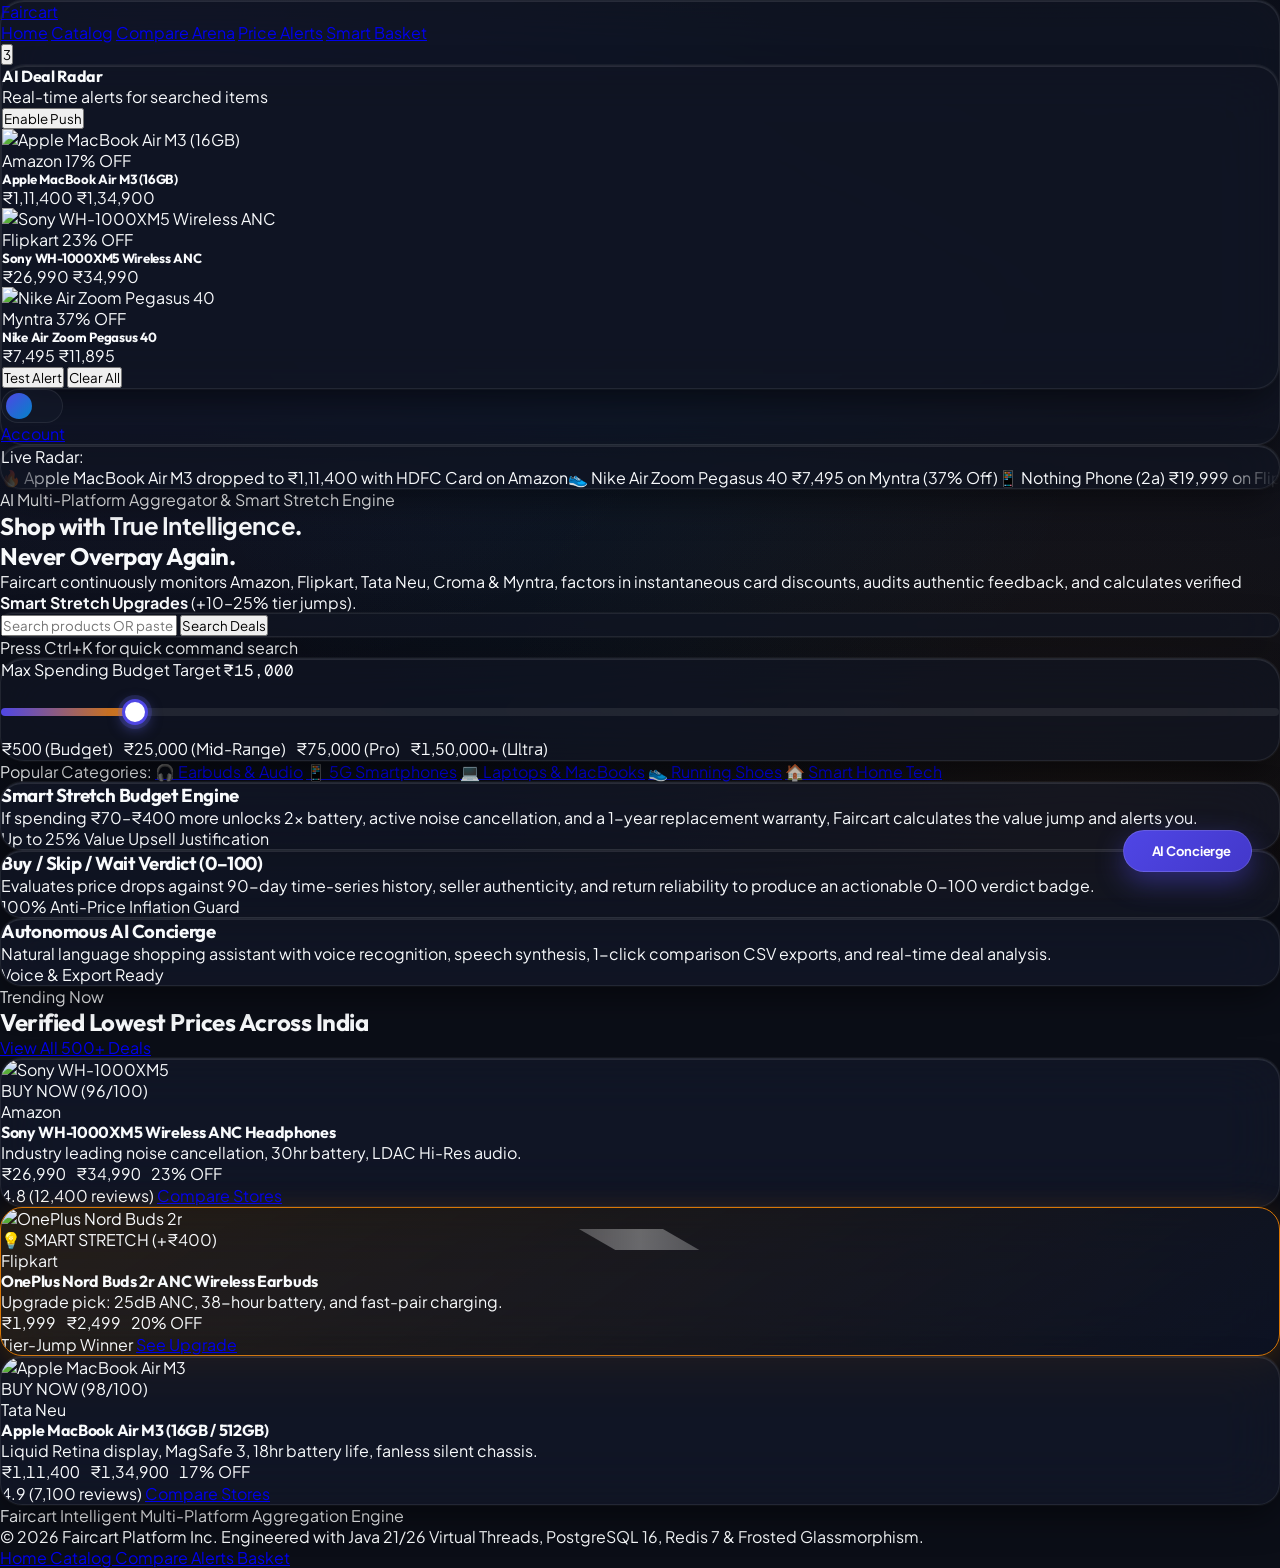
==== commit 1791d762: "feat(release): assign exclusive copyright to Aditya Singh Chouhan and finalize luxury UI/UX engine" ====
--- a/frontend/index.html
+++ b/frontend/index.html
@@ -8,26 +8,26 @@
     <link rel="preconnect" href="https://fonts.gstatic.com" crossorigin>
     <link rel="dns-prefetch" href="https://cdn.tailwindcss.com">
     <link rel="dns-prefetch" href="https://unpkg.com">
-    <link href="https://fonts.googleapis.com/css2?family=Inter:wght@300;400;500;600;700;800;900&family=Outfit:wght@600;700;800;900&family=Geist+Mono:wght@500;700&display=swap" rel="stylesheet">
+    <link href="https://fonts.googleapis.com/css2?family=Plus+Jakarta+Sans:wght@400;500;600;700;800&family=Outfit:wght@500;600;700;800;900&family=Geist+Mono:wght@400;500;600;700&display=swap" rel="stylesheet">
     <script src="https://cdn.tailwindcss.com"></script>
     <script src="https://unpkg.com/lucide@latest"></script>
     <link rel="stylesheet" href="css/styles.css">
 </head>
 <body class="selection:bg-indigo-500 selection:text-white relative">
 
-    <!-- Ambient Glowing Background Mesh Orbs -->
-    <div class="ambient-glow-orb w-96 h-96 bg-indigo-600/30 top-10 left-10"></div>
-    <div class="ambient-glow-orb w-[500px] h-[500px] bg-cyan-500/20 top-40 right-10" style="animation-delay: -5s;"></div>
-    <div class="ambient-glow-orb w-80 h-80 bg-violet-600/20 bottom-20 left-1/3" style="animation-delay: -10s;"></div>
+    <!-- Ambient Studio Lighting (Subtle luxury backdrop) -->
+    <div class="ambient-glow-orb w-96 h-96 bg-indigo-900/15 top-10 left-10"></div>
+    <div class="ambient-glow-orb w-[500px] h-[500px] bg-amber-900/10 top-40 right-10" style="animation-delay: -5s;"></div>
+    <div class="ambient-glow-orb w-80 h-80 bg-slate-800/15 bottom-20 left-1/3" style="animation-delay: -10s;"></div>
 
     <!-- Floating Top Glass Navbar -->
     <header class="fixed top-4 left-4 right-4 max-w-7xl mx-auto z-50">
         <nav class="glass-panel px-6 py-3.5 flex justify-between items-center">
             <a href="index.html" class="flex items-center gap-2.5 text-xl font-extrabold tracking-tight">
-                <div class="w-9 h-9 rounded-xl bg-gradient-to-tr from-indigo-600 to-cyan-400 flex items-center justify-center shadow-lg shadow-indigo-500/30">
+                <div class="w-9 h-9 rounded-xl bg-indigo-600 flex items-center justify-center shadow-md shadow-indigo-600/30">
                     <i data-lucide="shopping-cart" class="w-5 h-5 text-white"></i>
                 </div>
-                <span class="font-['Outfit'] font-bold bg-gradient-to-r from-indigo-400 via-cyan-300 to-white bg-clip-text text-transparent">Faircart</span>
+                <span class="font-['Outfit'] font-bold text-white tracking-tight">Faircart</span>
             </a>
             
             <div class="hidden md:flex items-center gap-6 text-sm font-medium">
@@ -43,7 +43,7 @@
                 <div class="relative">
                     <button id="dealNotificationBtn" class="relative p-2 rounded-xl bg-white/5 hover:bg-white/10 border border-white/10 text-slate-300 hover:text-white transition-all flex items-center justify-center" title="AI Deal Notifications & Alerts">
                         <i data-lucide="bell" class="w-4 h-4 text-indigo-400"></i>
-                        <span id="dealBadgeCount" class="absolute -top-1 -right-1 w-4 h-4 rounded-full bg-rose-500 text-white text-[9px] font-extrabold flex items-center justify-center shadow-lg shadow-rose-500/50 animate-pulse">3</span>
+                        <span id="dealBadgeCount" class="absolute -top-1 -right-1 w-4 h-4 rounded-full bg-amber-600 text-white text-[9px] font-extrabold flex items-center justify-center shadow-md">3</span>
                     </button>
 
                     <!-- Notification Dropdown Panel -->
@@ -86,7 +86,7 @@
                     </div>
                 </div>
 
-                <a href="pages/auth.html" class="hidden sm:inline-flex items-center gap-2 px-4 py-2 rounded-xl bg-indigo-600 hover:bg-indigo-700 text-white font-medium text-xs shadow-lg shadow-indigo-600/30 transition-all">
+                <a href="pages/auth.html" class="hidden sm:inline-flex items-center gap-2 px-4 py-2 rounded-xl bg-indigo-600 hover:bg-indigo-700 text-white font-medium text-xs shadow-md shadow-indigo-600/25 transition-all">
                     <i data-lucide="user" class="w-3.5 h-3.5"></i>
                     <span>Account</span>
                 </a>
@@ -98,8 +98,8 @@
     <div class="pt-28 pb-3">
         <div class="max-w-7xl mx-auto px-4">
             <div class="glass-panel py-2 px-4 flex items-center gap-3 text-xs overflow-hidden">
-                <span class="flex items-center gap-1.5 text-amber-400 font-semibold shrink-0 uppercase tracking-wider">
-                    <span class="w-2 h-2 rounded-full bg-amber-400 animate-ping"></span> Live Radar:
+                <span class="inline-flex items-center gap-1.5 px-2.5 py-0.5 rounded-full bg-amber-500/15 text-amber-300 border border-amber-500/30 text-[11px] font-semibold shrink-0">
+                    <span class="w-1.5 h-1.5 rounded-full bg-amber-400"></span> Live Radar:
                 </span>
                 <div class="ticker-container">
                     <div class="ticker-track space-x-12 font-medium text-slate-300">
@@ -120,16 +120,16 @@
     <main class="max-w-7xl mx-auto px-4 py-6">
         <section class="text-center py-10 md:py-14">
             <div class="inline-flex items-center gap-2 px-4 py-1.5 rounded-full bg-indigo-500/10 border border-indigo-500/20 text-indigo-400 text-xs font-semibold uppercase tracking-wider mb-6">
-                <i data-lucide="sparkles" class="w-3.5 h-3.5"></i> AI-Powered Multi-Platform Aggregator & Smart Stretch
+                <i data-lucide="sparkles" class="w-3.5 h-3.5"></i> AI Multi-Platform Aggregator & Smart Stretch Engine
             </div>
             
-            <h1 class="text-4xl sm:text-6xl font-extrabold font-['Outfit'] tracking-tight mb-5 leading-tight">
-                Shop with <span class="bg-gradient-to-r from-indigo-400 via-cyan-300 to-indigo-200 bg-clip-text text-transparent">True Intelligence</span>.<br>
+            <h1 class="text-4xl sm:text-6xl font-extrabold font-['Outfit'] tracking-tight mb-5 leading-tight text-white">
+                Shop with <span class="bg-gradient-to-r from-slate-100 via-indigo-200 to-amber-200 bg-clip-text text-transparent">True Intelligence</span>.<br>
                 Never Overpay Again.
             </h1>
             
-            <p class="text-slate-400 text-base sm:text-lg max-w-2xl mx-auto mb-8">
-                Faircart continuously scrapes Amazon, Flipkart, Tata Neu, Croma & Myntra, subtracts bank discounts, calculates genuine reviews, and highlights <strong>Smart Stretch Upgrades</strong> (+10–25% tier jumps).
+            <p class="text-slate-400 text-base sm:text-lg max-w-2xl mx-auto mb-8 leading-relaxed">
+                Faircart continuously monitors Amazon, Flipkart, Tata Neu, Croma & Myntra, factors in instantaneous card discounts, audits authentic feedback, and calculates verified <strong>Smart Stretch Upgrades</strong> (+10–25% tier jumps).
             </p>
 
             <!-- Omnibar Search Terminal -->
@@ -143,7 +143,7 @@
                            class="w-full bg-transparent px-4 py-2 text-sm sm:text-base outline-none text-slate-100 placeholder-slate-500 font-medium"
                            onkeypress="if(event.key==='Enter') executeHeroSearch();">
                     <button onclick="executeHeroSearch()" 
-                            class="px-6 py-2.5 rounded-full bg-gradient-to-r from-indigo-600 to-cyan-500 hover:opacity-90 text-white font-semibold text-xs sm:text-sm shadow-md transition-transform active:scale-95 shrink-0 flex items-center gap-2">
+                            class="px-6 py-2.5 rounded-full bg-indigo-600 hover:bg-indigo-700 text-white font-semibold text-xs sm:text-sm shadow-md shadow-indigo-600/30 transition-all active:scale-95 shrink-0 flex items-center gap-2">
                         <span>Search Deals</span>
                         <i data-lucide="arrow-right" class="w-4 h-4"></i>
                     </button>
@@ -157,7 +157,7 @@
             <div class="max-w-2xl mx-auto mb-6 p-4 rounded-2xl glass-panel text-left">
                 <div class="flex justify-between items-center mb-1 text-xs">
                     <span class="font-bold text-slate-300 flex items-center gap-1.5"><i data-lucide="sliders" class="w-3.5 h-3.5 text-indigo-400"></i> Max Spending Budget Target</span>
-                    <span id="budgetLiveCounter" class="font-mono-numbers font-extrabold text-sm text-cyan-400 bg-cyan-500/10 px-2.5 py-0.5 rounded-lg border border-cyan-500/30">₹15,000</span>
+                    <span id="budgetLiveCounter" class="font-mono-numbers font-extrabold text-xs text-amber-300 bg-amber-500/10 px-2.5 py-0.5 rounded-lg border border-amber-500/25">₹15,000</span>
                 </div>
                 <div class="fc-slider-container">
                     <input type="range" id="heroBudgetSlider" class="fc-range-slider" min="500" max="150000" step="500" value="15000" data-target-display="budgetLiveCounter">
@@ -185,7 +185,7 @@
         <section class="py-8 grid grid-cols-1 md:grid-cols-3 gap-6">
             <div class="glass-card p-6 flex flex-col justify-between">
                 <div>
-                    <div class="w-12 h-12 rounded-2xl bg-amber-500/20 text-amber-400 flex items-center justify-center mb-4 border border-amber-500/30">
+                    <div class="w-12 h-12 rounded-2xl bg-amber-500/15 text-amber-400 flex items-center justify-center mb-4 border border-amber-500/25">
                         <i data-lucide="zap" class="w-6 h-6"></i>
                     </div>
                     <h3 class="text-lg font-bold mb-2">Smart Stretch Budget Engine</h3>
@@ -200,7 +200,7 @@
 
             <div class="glass-card p-6 flex flex-col justify-between">
                 <div>
-                    <div class="w-12 h-12 rounded-2xl bg-emerald-500/20 text-emerald-400 flex items-center justify-center mb-4 border border-emerald-500/30">
+                    <div class="w-12 h-12 rounded-2xl bg-emerald-500/15 text-emerald-400 flex items-center justify-center mb-4 border border-emerald-500/25">
                         <i data-lucide="shield-check" class="w-6 h-6"></i>
                     </div>
                     <h3 class="text-lg font-bold mb-2">Buy / Skip / Wait Verdict (0–100)</h3>
@@ -215,7 +215,7 @@
 
             <div class="glass-card p-6 flex flex-col justify-between">
                 <div>
-                    <div class="w-12 h-12 rounded-2xl bg-cyan-500/20 text-cyan-400 flex items-center justify-center mb-4 border border-cyan-500/30">
+                    <div class="w-12 h-12 rounded-2xl bg-indigo-500/15 text-indigo-400 flex items-center justify-center mb-4 border border-indigo-500/25">
                         <i data-lucide="message-square" class="w-6 h-6"></i>
                     </div>
                     <h3 class="text-lg font-bold mb-2">Autonomous AI Concierge</h3>
@@ -223,7 +223,7 @@
                         Natural language shopping assistant with voice recognition, speech synthesis, 1-click comparison CSV exports, and real-time deal analysis.
                     </p>
                 </div>
-                <div class="mt-4 pt-4 border-t border-white/10 text-xs text-cyan-300 font-semibold flex items-center gap-1.5">
+                <div class="mt-4 pt-4 border-t border-white/10 text-xs text-indigo-300 font-semibold flex items-center gap-1.5">
                     <i data-lucide="sparkles" class="w-4 h-4"></i> Voice & Export Ready
                 </div>
             </div>
@@ -233,10 +233,10 @@
         <section class="py-10">
             <div class="flex justify-between items-end mb-6">
                 <div>
-                    <div class="inline-flex items-center gap-1.5 px-3 py-1 rounded-full bg-indigo-500/10 text-indigo-400 text-xs font-semibold uppercase tracking-wider mb-2">
-                        <i data-lucide="flame" class="w-3.5 h-3.5 text-rose-500"></i> Trending Now
-                    </div>
-                    <h2 class="text-2xl sm:text-3xl font-extrabold font-['Outfit']">Verified Lowest Prices Across India</h2>
+                    <div class="inline-flex items-center gap-1.5 px-3 py-1 rounded-full bg-amber-500/15 text-amber-300 border border-amber-500/30 text-xs font-semibold uppercase tracking-wider mb-2">
+                        <i data-lucide="flame" class="w-3.5 h-3.5 text-amber-400"></i> Trending Now
+                    </div>
+                    <h2 class="text-2xl sm:text-3xl font-extrabold font-['Outfit'] text-white">Verified Lowest Prices Across India</h2>
                 </div>
                 <a href="pages/products.html" class="text-indigo-400 hover:text-indigo-300 text-xs font-bold flex items-center gap-1">
                     <span>View All 500+ Deals</span>
@@ -250,10 +250,10 @@
                     <div>
                         <div class="relative rounded-xl overflow-hidden mb-4 aspect-video bg-slate-900">
                             <img src="https://images.unsplash.com/photo-1505740420928-5e560c06d30e?w=500" alt="Sony WH-1000XM5" class="w-full h-full object-cover">
-                            <div class="absolute top-2.5 left-2.5 px-2.5 py-1 rounded-lg bg-emerald-500 text-white text-[10px] font-extrabold tracking-wide uppercase">
+                            <div class="absolute top-2.5 left-2.5 px-2.5 py-1 rounded-lg bg-emerald-950/80 text-emerald-300 border border-emerald-500/40 text-[10px] font-extrabold tracking-wide uppercase backdrop-blur-md">
                                 BUY NOW (96/100)
                             </div>
-                            <div class="absolute top-2.5 right-2.5 px-2 py-1 rounded-lg bg-black/60 backdrop-blur-md text-slate-200 text-[10px] font-bold">
+                            <div class="absolute top-2.5 right-2.5 px-2.5 py-1 rounded-lg bg-black/60 backdrop-blur-md text-slate-200 text-[10px] font-bold">
                                 Amazon
                             </div>
                         </div>
@@ -276,10 +276,10 @@
                     <div>
                         <div class="relative rounded-xl overflow-hidden mb-4 aspect-video bg-slate-900">
                             <img src="https://images.unsplash.com/photo-1590658268037-6bf12165a8df?w=500" alt="OnePlus Nord Buds 2r" class="w-full h-full object-cover">
-                            <div class="absolute top-2.5 left-2.5 px-2.5 py-1 rounded-lg bg-amber-500 text-slate-950 text-[10px] font-extrabold tracking-wide uppercase badge-shimmer">
+                            <div class="absolute top-2.5 left-2.5 px-2.5 py-1 rounded-lg bg-amber-950/80 text-amber-300 border border-amber-500/40 text-[10px] font-extrabold tracking-wide uppercase backdrop-blur-md badge-shimmer">
                                 💡 SMART STRETCH (+₹400)
                             </div>
-                            <div class="absolute top-2.5 right-2.5 px-2 py-1 rounded-lg bg-black/60 backdrop-blur-md text-slate-200 text-[10px] font-bold">
+                            <div class="absolute top-2.5 right-2.5 px-2.5 py-1 rounded-lg bg-black/60 backdrop-blur-md text-slate-200 text-[10px] font-bold">
                                 Flipkart
                             </div>
                         </div>
@@ -293,7 +293,7 @@
                     </div>
                     <div class="pt-4 border-t border-white/10 flex justify-between items-center">
                         <span class="text-xs text-amber-300 font-semibold flex items-center gap-1"><i data-lucide="award" class="w-3.5 h-3.5"></i> Tier-Jump Winner</span>
-                        <a href="pages/results.html?q=OnePlus+Buds" class="px-3.5 py-1.5 rounded-lg bg-amber-500 hover:bg-amber-600 text-xs font-bold text-slate-950 transition-colors">See Upgrade</a>
+                        <a href="pages/results.html?q=OnePlus+Buds" class="px-3.5 py-1.5 rounded-lg bg-amber-600 hover:bg-amber-700 text-xs font-bold text-white transition-colors">See Upgrade</a>
                     </div>
                 </div>
 
@@ -302,10 +302,10 @@
                     <div>
                         <div class="relative rounded-xl overflow-hidden mb-4 aspect-video bg-slate-900">
                             <img src="https://images.unsplash.com/photo-1517336714731-489689fd1ca8?w=500" alt="Apple MacBook Air M3" class="w-full h-full object-cover">
-                            <div class="absolute top-2.5 left-2.5 px-2.5 py-1 rounded-lg bg-emerald-500 text-white text-[10px] font-extrabold tracking-wide uppercase">
+                            <div class="absolute top-2.5 left-2.5 px-2.5 py-1 rounded-lg bg-emerald-950/80 text-emerald-300 border border-emerald-500/40 text-[10px] font-extrabold tracking-wide uppercase backdrop-blur-md">
                                 BUY NOW (98/100)
                             </div>
-                            <div class="absolute top-2.5 right-2.5 px-2 py-1 rounded-lg bg-black/60 backdrop-blur-md text-slate-200 text-[10px] font-bold">
+                            <div class="absolute top-2.5 right-2.5 px-2.5 py-1 rounded-lg bg-black/60 backdrop-blur-md text-slate-200 text-[10px] font-bold">
                                 Tata Neu
                             </div>
                         </div>
@@ -336,7 +336,7 @@
     <aside class="chat-drawer glass-panel p-5" id="chatDrawer">
         <div class="flex justify-between items-center pb-3 border-b border-white/10">
             <div class="flex items-center gap-2">
-                <div class="w-8 h-8 rounded-xl bg-gradient-to-tr from-indigo-600 to-cyan-500 flex items-center justify-center text-white shadow-md">
+                <div class="w-8 h-8 rounded-xl bg-indigo-600 flex items-center justify-center text-white shadow-md shadow-indigo-600/30">
                     <i data-lucide="sparkles" class="w-4 h-4"></i>
                 </div>
                 <div>
@@ -383,6 +383,30 @@
         </div>
         <p>&copy; 2026 Faircart Platform Inc. Engineered with Java 21/26 Virtual Threads, PostgreSQL 16, Redis 7 & Frosted Glassmorphism.</p>
     </footer>
+
+    <!-- Mobile Bottom Navigation -->
+    <nav class="mobile-bottom-nav md:hidden">
+        <a href="index.html" class="flex flex-col items-center gap-1 text-[10px] text-indigo-400 font-semibold">
+            <i data-lucide="home" class="w-5 h-5"></i>
+            <span>Home</span>
+        </a>
+        <a href="pages/products.html" class="flex flex-col items-center gap-1 text-[10px] text-slate-400">
+            <i data-lucide="grid" class="w-5 h-5"></i>
+            <span>Catalog</span>
+        </a>
+        <a href="pages/results.html" class="flex flex-col items-center gap-1 text-[10px] text-slate-400">
+            <i data-lucide="compass" class="w-5 h-5"></i>
+            <span>Compare</span>
+        </a>
+        <a href="pages/wishlist.html" class="flex flex-col items-center gap-1 text-[10px] text-slate-400">
+            <i data-lucide="bell" class="w-5 h-5"></i>
+            <span>Alerts</span>
+        </a>
+        <a href="pages/cart.html" class="flex flex-col items-center gap-1 text-[10px] text-slate-400">
+            <i data-lucide="shopping-bag" class="w-5 h-5"></i>
+            <span>Basket</span>
+        </a>
+    </nav>
 
     <script src="js/config.js"></script>
     <script src="js/api.js"></script>
--- a/frontend/css/styles.css
+++ b/frontend/css/styles.css
@@ -1,7 +1,7 @@
 /* ==========================================================================
-   FAIRCART ENTERPRISE DESIGN SYSTEM 2.0
-   Apple/Linear-Grade Frosted Glassmorphism, 60fps Motion Physics,
-   Interactive Sliding Bars, High-Contrast Dual Themes & Zero-Latency UI
+   FAIRCART ENTERPRISE LUXURY DESIGN SYSTEM 2.0
+   Nordic Obsidian, Warm Champagne Gold & Alpine Alabaster Palettes
+   Apple Pro & Linear-Grade Frosted Glassmorphism, 60fps Motion Physics
    ========================================================================== */
 
 @view-transition {
@@ -10,87 +10,85 @@
 
 :root {
     /* --------------------------------------------------
-       DARK THEME (Default: OLED Deep Obsidian & Glowing Mesh)
+       DARK THEME (Luxury Nordic Obsidian & Champagne Gold)
        -------------------------------------------------- */
-    --fc-bg-main: #05070E;
-    --fc-bg-gradient: radial-gradient(circle at 10% 15%, rgba(99, 102, 241, 0.22) 0%, transparent 42%),
-                      radial-gradient(circle at 90% 85%, rgba(6, 182, 212, 0.18) 0%, transparent 45%),
-                      radial-gradient(circle at 50% 50%, rgba(139, 92, 246, 0.12) 0%, transparent 55%),
-                      radial-gradient(circle at 80% 15%, rgba(245, 158, 11, 0.08) 0%, transparent 35%),
-                      linear-gradient(160deg, #05070E 0%, #090E1A 50%, #04060B 100%);
+    --fc-bg-main: #0B0E17;
+    --fc-bg-gradient: radial-gradient(circle at 15% 10%, rgba(99, 102, 241, 0.08) 0%, transparent 45%),
+                      radial-gradient(circle at 85% 90%, rgba(217, 119, 6, 0.06) 0%, transparent 45%),
+                      radial-gradient(circle at 50% 40%, rgba(14, 165, 233, 0.05) 0%, transparent 55%),
+                      linear-gradient(175deg, #0B0E17 0%, #0F1320 40%, #080A10 100%);
     
-    /* Frosted Glass 2.0 Surfaces */
-    --fc-glass-surface: rgba(13, 19, 36, 0.78);
-    --fc-glass-card: rgba(255, 255, 255, 0.04);
-    --fc-glass-card-hover: rgba(255, 255, 255, 0.08);
-    --fc-glass-border: rgba(255, 255, 255, 0.09);
-    --fc-glass-border-hover: rgba(99, 102, 241, 0.6);
-    --fc-glass-inner-shadow: inset 0 1px 1px 0 rgba(255, 255, 255, 0.15);
+    /* Frosted Glass Luxury Surfaces */
+    --fc-glass-surface: rgba(17, 22, 34, 0.72);
+    --fc-glass-card: rgba(22, 28, 44, 0.55);
+    --fc-glass-card-hover: rgba(28, 36, 56, 0.75);
+    --fc-glass-border: rgba(255, 255, 255, 0.08);
+    --fc-glass-border-hover: rgba(165, 180, 252, 0.35);
+    --fc-glass-inner-shadow: inset 0 1px 0 0 rgba(255, 255, 255, 0.1);
     
-    /* Typography & Hierarchy */
+    /* Typography & Hierarchy (Sophisticated Neutral Warmth) */
     --fc-text-primary: #F8FAFC;
-    --fc-text-secondary: #CBD5E1;
+    --fc-text-secondary: #E2E8F0;
     --fc-text-muted: #94A3B8;
     --fc-text-subtle: #64748B;
     
-    /* Vibrant Brand Accents */
-    --fc-primary: #6366F1;
-    --fc-primary-hover: #4F46E5;
-    --fc-primary-light: rgba(99, 102, 241, 0.15);
-    --fc-cyan: #06B6D4;
-    --fc-cyan-light: rgba(6, 182, 212, 0.15);
-    --fc-emerald: #10B981;
-    --fc-emerald-light: rgba(16, 185, 129, 0.15);
-    --fc-amber: #F59E0B;
-    --fc-amber-light: rgba(245, 158, 11, 0.15);
-    --fc-rose: #EF4444;
-    --fc-rose-light: rgba(239, 68, 68, 0.15);
-    --fc-violet: #8B5CF6;
-    --fc-violet-light: rgba(139, 92, 246, 0.15);
+    /* Refined Non-Neon Luxury Accents */
+    --fc-primary: #4F46E5;
+    --fc-primary-hover: #4338CA;
+    --fc-primary-light: rgba(79, 70, 229, 0.14);
+    --fc-cyan: #0284C7;
+    --fc-cyan-light: rgba(2, 132, 199, 0.14);
+    --fc-emerald: #059669;
+    --fc-emerald-light: rgba(5, 150, 105, 0.14);
+    --fc-amber: #D97706;
+    --fc-amber-light: rgba(217, 119, 6, 0.14);
+    --fc-rose: #DC2626;
+    --fc-rose-light: rgba(220, 38, 38, 0.14);
+    --fc-violet: #7C3AED;
+    --fc-violet-light: rgba(124, 58, 237, 0.14);
     
-    /* Shadows & Atmospheric Lighting */
-    --fc-blur: blur(28px) saturate(190%);
-    --fc-shadow-glass: 0 12px 36px 0 rgba(0, 0, 0, 0.55);
-    --fc-shadow-glass-lg: 0 24px 48px -12px rgba(0, 0, 0, 0.65);
-    --fc-shadow-glow: 0 0 35px rgba(99, 102, 241, 0.35);
-    --fc-shadow-cyan-glow: 0 0 35px rgba(6, 182, 212, 0.35);
-    --fc-shadow-amber-glow: 0 0 40px rgba(245, 158, 11, 0.45);
-    --fc-slider-track: rgba(255, 255, 255, 0.1);
-    --fc-slider-fill: linear-gradient(90deg, #6366F1, #06B6D4, #10B981);
+    /* Diffused Shadows & Studio Lighting (Zero Harsh Neon) */
+    --fc-blur: blur(28px) saturate(175%);
+    --fc-shadow-glass: 0 16px 36px -8px rgba(0, 0, 0, 0.55), 0 0 1px 1px rgba(255, 255, 255, 0.06);
+    --fc-shadow-glass-lg: 0 24px 52px -12px rgba(0, 0, 0, 0.7);
+    --fc-shadow-glow: 0 8px 30px rgba(79, 70, 229, 0.22);
+    --fc-shadow-cyan-glow: 0 8px 30px rgba(2, 132, 199, 0.20);
+    --fc-shadow-amber-glow: 0 8px 32px rgba(217, 119, 6, 0.25);
+    --fc-slider-track: rgba(255, 255, 255, 0.08);
+    --fc-slider-fill: linear-gradient(90deg, #4F46E5, #0284C7, #D97706);
 }
 
 /* --------------------------------------------------
-   LIGHT THEME (Luxe Pearl White & Sapphire Accents)
+   LIGHT THEME (Alpine Alabaster & Royal Navy)
    -------------------------------------------------- */
 [data-theme="light"] {
-    --fc-bg-main: #F4F6FB;
-    --fc-bg-gradient: radial-gradient(circle at 10% 15%, rgba(99, 102, 241, 0.12) 0%, transparent 45%),
-                      radial-gradient(circle at 90% 85%, rgba(6, 182, 212, 0.10) 0%, transparent 45%),
-                      radial-gradient(circle at 50% 50%, rgba(245, 158, 11, 0.06) 0%, transparent 50%),
-                      linear-gradient(150deg, #F8FAFC 0%, #E8EEF5 50%, #F1F5F9 100%);
+    --fc-bg-main: #F8FAFC;
+    --fc-bg-gradient: radial-gradient(circle at 10% 10%, rgba(79, 70, 229, 0.04) 0%, transparent 45%),
+                      radial-gradient(circle at 90% 90%, rgba(217, 119, 6, 0.03) 0%, transparent 45%),
+                      linear-gradient(175deg, #FFFFFF 0%, #F8FAFC 50%, #F1F5F9 100%);
     
-    /* Frosted Glass 2.0 Surfaces Light */
-    --fc-glass-surface: rgba(255, 255, 255, 0.92);
-    --fc-glass-card: rgba(255, 255, 255, 0.88);
+    /* Frosted Glass Surfaces Light (Crisp Porcelain) */
+    --fc-glass-surface: rgba(255, 255, 255, 0.90);
+    --fc-glass-card: rgba(255, 255, 255, 0.85);
     --fc-glass-card-hover: #FFFFFF;
     --fc-glass-border: rgba(15, 23, 42, 0.08);
-    --fc-glass-border-hover: rgba(99, 102, 241, 0.5);
-    --fc-glass-inner-shadow: inset 0 1px 2px 0 rgba(255, 255, 255, 0.9);
+    --fc-glass-border-hover: rgba(79, 70, 229, 0.35);
+    --fc-glass-inner-shadow: inset 0 1px 0 0 rgba(255, 255, 255, 1);
     
     /* Typography & Hierarchy Light */
-    --fc-text-primary: #090D16;
-    --fc-text-secondary: #243046;
-    --fc-text-muted: #4B5563;
-    --fc-text-subtle: #6B7280;
+    --fc-text-primary: #0F172A;
+    --fc-text-secondary: #334155;
+    --fc-text-muted: #64748B;
+    --fc-text-subtle: #94A3B8;
     
-    /* Shadows & Lighting Light */
-    --fc-shadow-glass: 0 10px 30px 0 rgba(15, 23, 42, 0.07);
-    --fc-shadow-glass-lg: 0 20px 45px -10px rgba(15, 23, 42, 0.12);
-    --fc-shadow-glow: 0 0 25px rgba(99, 102, 241, 0.22);
-    --fc-shadow-cyan-glow: 0 0 25px rgba(6, 182, 212, 0.22);
-    --fc-shadow-amber-glow: 0 0 30px rgba(245, 158, 11, 0.28);
-    --fc-slider-track: rgba(15, 23, 42, 0.1);
-    --fc-slider-fill: linear-gradient(90deg, #4F46E5, #0284C7, #059669);
+    /* Shadows & Lighting Light (Subtle Apple Pro Layering) */
+    --fc-shadow-glass: 0 4px 6px -1px rgba(0, 0, 0, 0.03), 0 12px 28px -4px rgba(15, 23, 42, 0.06);
+    --fc-shadow-glass-lg: 0 10px 15px -3px rgba(0, 0, 0, 0.04), 0 24px 48px -8px rgba(15, 23, 42, 0.10);
+    --fc-shadow-glow: 0 4px 20px rgba(79, 70, 229, 0.14);
+    --fc-shadow-cyan-glow: 0 4px 20px rgba(2, 132, 199, 0.14);
+    --fc-shadow-amber-glow: 0 4px 22px rgba(217, 119, 6, 0.16);
+    --fc-slider-track: rgba(15, 23, 42, 0.08);
+    --fc-slider-fill: linear-gradient(90deg, #4338CA, #0369A1, #B45309);
 }
 
 /* ==========================================================================
@@ -100,9 +98,14 @@
     margin: 0;
     padding: 0;
     box-sizing: border-box;
-    font-family: 'Inter', system-ui, -apple-system, BlinkMacSystemFont, 'Segoe UI', Roboto, sans-serif;
+    font-family: 'Plus Jakarta Sans', system-ui, -apple-system, BlinkMacSystemFont, 'Segoe UI', Roboto, sans-serif;
     -webkit-font-smoothing: antialiased;
     -moz-osx-font-smoothing: grayscale;
+}
+
+h1, h2, h3, h4, h5, h6, .font-heading {
+    font-family: 'Outfit', 'Plus Jakarta Sans', system-ui, sans-serif;
+    letter-spacing: -0.02em;
 }
 
 body {
@@ -480,26 +483,29 @@
 
 .chat-fab {
     position: fixed;
-    bottom: 24px;
-    right: 24px;
+    bottom: 28px;
+    right: 28px;
     z-index: 1040;
-    background: linear-gradient(135deg, var(--fc-primary), var(--fc-cyan));
-    color: white;
-    padding: 14px 24px;
+    background: linear-gradient(135deg, var(--fc-primary) 0%, var(--fc-primary-hover) 100%);
+    color: #FFFFFF;
+    padding: 12px 20px;
     border-radius: 9999px;
-    box-shadow: 0 12px 30px rgba(99, 102, 241, 0.45);
+    box-shadow: 0 10px 28px rgba(79, 70, 229, 0.45);
+    border: 1px solid rgba(255, 255, 255, 0.15);
     cursor: pointer;
     display: flex;
     align-items: center;
-    gap: 10px;
+    gap: 8px;
     font-weight: 700;
+    font-size: 13px;
     letter-spacing: -0.01em;
     transition: all 0.3s cubic-bezier(0.34, 1.56, 0.64, 1);
+    -webkit-tap-highlight-color: transparent;
 }
 
 .chat-fab:hover {
-    transform: translateY(-4px) scale(1.05);
-    box-shadow: 0 18px 40px rgba(99, 102, 241, 0.6);
+    transform: translateY(-3px) scale(1.04);
+    box-shadow: 0 16px 36px rgba(79, 70, 229, 0.55);
 }
 
 /* ==========================================================================
@@ -533,27 +539,32 @@
     }
 }
 
-/* Ambient Glowing Background Orbs */
+/* Ambient Studio Lighting (Subtle, non-neon depth) */
 .ambient-glow-orb {
     position: absolute;
     border-radius: 50%;
-    filter: blur(80px);
-    opacity: 0.45;
+    filter: blur(140px);
+    opacity: 0.16;
     pointer-events: none;
-    animation: floatOrb 18s ease-in-out infinite alternate;
+    animation: floatOrb 22s ease-in-out infinite alternate;
+}
+
+[data-theme="light"] .ambient-glow-orb {
+    opacity: 0.05;
+    filter: blur(160px);
 }
 
 @keyframes floatOrb {
     0% { transform: translate(0, 0) scale(1); }
-    50% { transform: translate(30px, -40px) scale(1.15); }
-    100% { transform: translate(-20px, 30px) scale(0.95); }
+    50% { transform: translate(25px, -30px) scale(1.1); }
+    100% { transform: translate(-15px, 20px) scale(0.95); }
 }
 
 /* Skeleton Loading Shimmer */
 .skeleton-shimmer {
     background: linear-gradient(90deg, 
         rgba(255, 255, 255, 0.03) 25%, 
-        rgba(255, 255, 255, 0.10) 50%, 
+        rgba(255, 255, 255, 0.08) 50%, 
         rgba(255, 255, 255, 0.03) 75%);
     background-size: 200% 100%;
     animation: shimmer 1.6s infinite ease-in-out;
@@ -561,9 +572,9 @@
 
 [data-theme="light"] .skeleton-shimmer {
     background: linear-gradient(90deg, 
-        rgba(0, 0, 0, 0.04) 25%, 
-        rgba(0, 0, 0, 0.09) 50%, 
-        rgba(0, 0, 0, 0.04) 75%);
+        rgba(0, 0, 0, 0.03) 25%, 
+        rgba(0, 0, 0, 0.07) 50%, 
+        rgba(0, 0, 0, 0.03) 75%);
     background-size: 200% 100%;
 }
 
@@ -574,8 +585,8 @@
 
 /* Smooth Custom Scrollbar */
 ::-webkit-scrollbar {
-    width: 7px;
-    height: 7px;
+    width: 6px;
+    height: 6px;
 }
 
 ::-webkit-scrollbar-track {
@@ -583,16 +594,16 @@
 }
 
 ::-webkit-scrollbar-thumb {
-    background: rgba(255, 255, 255, 0.18);
+    background: rgba(255, 255, 255, 0.14);
     border-radius: 9999px;
 }
 
 [data-theme="light"] ::-webkit-scrollbar-thumb {
-    background: rgba(15, 23, 42, 0.18);
+    background: rgba(15, 23, 42, 0.14);
 }
 
 ::-webkit-scrollbar-thumb:hover {
-    background: rgba(99, 102, 241, 0.5);
+    background: rgba(79, 70, 229, 0.4);
 }
 
 /* ==========================================================================
@@ -600,11 +611,11 @@
    Ensures 100% razor-sharp visibility and WCAG AAA compliance
    ========================================================================== */
 [data-theme="light"] .text-white {
-    color: #090D16 !important;
+    color: #0F172A !important;
 }
 
 [data-theme="light"] .text-slate-100 {
-    color: #090D16 !important;
+    color: #0F172A !important;
 }
 
 [data-theme="light"] .text-slate-200 {
@@ -616,19 +627,19 @@
 }
 
 [data-theme="light"] .text-slate-400 {
-    color: #4B5563 !important;
+    color: #475569 !important;
 }
 
 [data-theme="light"] .text-slate-500 {
-    color: #6B7280 !important;
+    color: #64748B !important;
 }
 
 [data-theme="light"] .bg-white\/5 {
-    background-color: rgba(15, 23, 42, 0.04) !important;
+    background-color: rgba(15, 23, 42, 0.03) !important;
 }
 
 [data-theme="light"] .bg-white\/10 {
-    background-color: rgba(15, 23, 42, 0.07) !important;
+    background-color: rgba(15, 23, 42, 0.06) !important;
 }
 
 [data-theme="light"] .border-white\/10 {
@@ -636,7 +647,7 @@
 }
 
 [data-theme="light"] .border-white\/20 {
-    border-color: rgba(15, 23, 42, 0.15) !important;
+    border-color: rgba(15, 23, 42, 0.14) !important;
 }
 
 [data-theme="light"] .bg-slate-900\/60,
@@ -648,26 +659,26 @@
 [data-theme="light"] .bg-slate-800\/90,
 [data-theme="light"] .bg-slate-800\/80 {
     background-color: #FFFFFF !important;
-    color: #090D16 !important;
-    box-shadow: 0 4px 18px rgba(15, 23, 42, 0.06) !important;
+    color: #0F172A !important;
+    box-shadow: 0 4px 18px rgba(15, 23, 42, 0.05) !important;
 }
 
 [data-theme="light"] input,
 [data-theme="light"] select,
 [data-theme="light"] textarea {
-    color: #090D16 !important;
+    color: #0F172A !important;
     background-color: #FFFFFF !important;
     border-color: #CBD5E1 !important;
 }
 
 [data-theme="light"] input::placeholder {
-    color: #6B7280 !important;
+    color: #64748B !important;
 }
 
 [data-theme="light"] .chat-drawer {
     background: rgba(255, 255, 255, 0.98) !important;
     border-color: #E2E8F0 !important;
-    box-shadow: 0 20px 50px rgba(15, 23, 42, 0.15) !important;
+    box-shadow: 0 20px 50px rgba(15, 23, 42, 0.12) !important;
 }
 
 /* Light mode header and navbar */
@@ -682,9 +693,13 @@
 
 /* Light mode chips and tags */
 [data-theme="light"] .chip-tag {
+    background-color: #F1F5F9 !important;
+    color: #1E293B !important;
+    border-color: #E2E8F0 !important;
+}
+[data-theme="light"] .chip-tag:hover {
     background-color: #E2E8F0 !important;
-    color: #1E293B !important;
-    border-color: #CBD5E1 !important;
+    color: #0F172A !important;
 }
 [data-theme="light"] .chip-tag.active {
     background-color: #4F46E5 !important;
@@ -692,30 +707,35 @@
     border-color: #4338CA !important;
 }
 
-/* Light mode badges */
+/* Light mode luxury badges */
 [data-theme="light"] .badge,
-[data-theme="light"] .rounded-full.bg-emerald-500\/10 {
-    background-color: #DCFCE7 !important;
-    color: #15803D !important;
-    border-color: #86EFAC !important;
-}
-[data-theme="light"] .rounded-full.bg-indigo-500\/10 {
+[data-theme="light"] .rounded-full.bg-emerald-500\/10,
+[data-theme="light"] .rounded-full.bg-emerald-500\/20 {
+    background-color: #ECFDF5 !important;
+    color: #047857 !important;
+    border-color: #A7F3D0 !important;
+}
+[data-theme="light"] .rounded-full.bg-indigo-500\/10,
+[data-theme="light"] .rounded-full.bg-indigo-500\/20 {
     background-color: #EEF2FF !important;
     color: #4338CA !important;
     border-color: #C7D2FE !important;
 }
-[data-theme="light"] .rounded-full.bg-amber-500\/10 {
+[data-theme="light"] .rounded-full.bg-amber-500\/10,
+[data-theme="light"] .rounded-full.bg-amber-500\/20 {
     background-color: #FEF3C7 !important;
     color: #B45309 !important;
     border-color: #FDE68A !important;
 }
-[data-theme="light"] .rounded-full.bg-rose-500\/10 {
-    background-color: #FEE2E2 !important;
+[data-theme="light"] .rounded-full.bg-rose-500\/10,
+[data-theme="light"] .rounded-full.bg-rose-500\/20 {
+    background-color: #FEF2F2 !important;
     color: #B91C1C !important;
     border-color: #FECACA !important;
 }
-[data-theme="light"] .rounded-full.bg-cyan-500\/10 {
-    background-color: #E0F2FE !important;
+[data-theme="light"] .rounded-full.bg-cyan-500\/10,
+[data-theme="light"] .rounded-full.bg-cyan-500\/20 {
+    background-color: #F0F9FF !important;
     color: #0369A1 !important;
     border-color: #BAE6FD !important;
 }
@@ -723,7 +743,7 @@
 [data-theme="light"] #dealNotificationDropdown {
     background-color: #FFFFFF !important;
     border-color: #CBD5E1 !important;
-    box-shadow: 0 25px 60px rgba(0, 0, 0, 0.15) !important;
+    box-shadow: 0 20px 50px rgba(0, 0, 0, 0.10) !important;
 }
 
 [data-theme="light"] .deal-alert-card {
@@ -736,7 +756,7 @@
     border-color: #CBD5E1 !important;
 }
 
-/* Primary buttons retain vibrant white text */
+/* Primary buttons retain crisp white text */
 [data-theme="light"] .bg-indigo-600,
 [data-theme="light"] .bg-indigo-600 .text-white,
 [data-theme="light"] .bg-gradient-to-r .text-white,
@@ -745,29 +765,90 @@
     color: #FFFFFF !important;
 }
 
-/* Responsive Bottom Navigation Bar (< 640px) */
-@media (max-width: 640px) {
+/* Responsive Bottom Navigation Bar & Mobile Safe Spacing (<= 768px) */
+@media (max-width: 768px) {
+    /* Lift and compact AI Agent FAB on Mobile so it NEVER covers or obstructs the bottom options */
+    .chat-fab {
+        bottom: calc(64px + env(safe-area-inset-bottom, 0px) + 14px) !important;
+        right: 14px !important;
+        padding: 9px 15px !important;
+        font-size: 11px !important;
+        gap: 6px !important;
+        box-shadow: 0 8px 24px rgba(0, 0, 0, 0.4), 0 0 0 1px rgba(255, 255, 255, 0.1) !important;
+        z-index: 1040 !important;
+    }
+
+    .chat-fab i, .chat-fab svg {
+        width: 15px !important;
+        height: 15px !important;
+    }
+
+    /* Fixed High-Priority Mobile Bottom Navigation */
+    .mobile-bottom-nav {
+        position: fixed !important;
+        bottom: 0 !important;
+        left: 0 !important;
+        right: 0 !important;
+        height: 64px !important;
+        z-index: 1050 !important;
+        background: var(--fc-glass-surface) !important;
+        backdrop-filter: var(--fc-blur) !important;
+        -webkit-backdrop-filter: var(--fc-blur) !important;
+        border-top: 1px solid var(--fc-glass-border) !important;
+        box-shadow: 0 -4px 20px rgba(0, 0, 0, 0.25) !important;
+        display: flex !important;
+        justify-content: space-around !important;
+        align-items: center !important;
+        padding-bottom: env(safe-area-inset-bottom, 0px) !important;
+    }
+
+    .mobile-bottom-nav a {
+        flex: 1;
+        height: 100%;
+        display: flex;
+        flex-direction: column;
+        align-items: center;
+        justify-content: center;
+        gap: 3px;
+        font-size: 10px;
+        font-weight: 600;
+        color: var(--fc-text-muted);
+        text-decoration: none;
+        transition: color 0.2s ease, transform 0.15s ease;
+        -webkit-tap-highlight-color: transparent;
+    }
+
+    .mobile-bottom-nav a:active {
+        transform: scale(0.92);
+    }
+
+    .mobile-bottom-nav a.active,
+    .mobile-bottom-nav a.text-indigo-400 {
+        color: var(--fc-primary) !important;
+    }
+
+    [data-theme="light"] .mobile-bottom-nav {
+        background: rgba(255, 255, 255, 0.94) !important;
+        border-top: 1px solid rgba(15, 23, 42, 0.08) !important;
+        box-shadow: 0 -4px 20px rgba(15, 23, 42, 0.08) !important;
+    }
+
+    /* Mobile Page Bottom Clearance - Prevents content cut-off */
+    body {
+        padding-bottom: calc(76px + env(safe-area-inset-bottom, 0px)) !important;
+    }
+
+    /* Full-Screen Drawer on Mobile */
     .chat-drawer {
-        width: 100vw;
-        height: 85vh;
-        bottom: 0;
-        right: 0;
-        border-radius: 24px 24px 0 0;
-    }
-    
-    .mobile-bottom-nav {
-        position: fixed;
-        bottom: 0;
-        left: 0;
-        right: 0;
-        height: 68px;
-        z-index: 1000;
-        background: var(--fc-glass-surface);
-        backdrop-filter: var(--fc-blur);
-        border-top: 1px solid var(--fc-glass-border);
-        display: flex;
-        justify-content: space-around;
-        align-items: center;
-    }
-}
-
+        width: 100vw !important;
+        max-width: 100vw !important;
+        height: 85vh !important;
+        bottom: 0 !important;
+        right: 0 !important;
+        left: 0 !important;
+        border-radius: 24px 24px 0 0 !important;
+        z-index: 1100 !important;
+        padding: 16px !important;
+    }
+}
+
